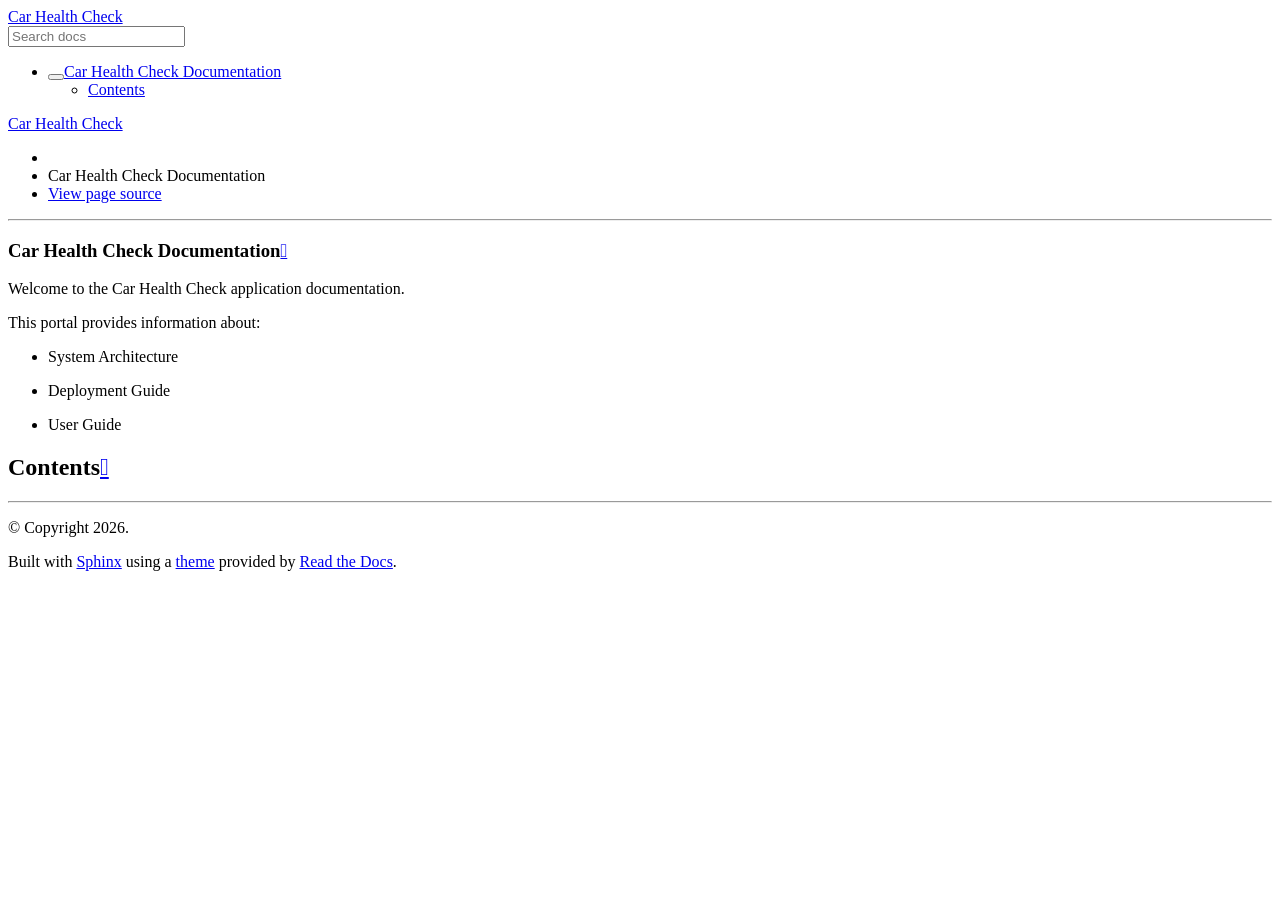
==== docs/_build/index.html @ 9a57e43a "Pending changes exported from your codespace" ====
<!DOCTYPE html>
<html class="writer-html5" lang="en" data-content_root="./">
<head>
  <meta charset="utf-8" /><meta name="viewport" content="width=device-width, initial-scale=1" />

  <meta name="viewport" content="width=device-width, initial-scale=1.0" />
  <title>Car Health Check Documentation &mdash; Car Health Check Documentation</title>
      <link rel="stylesheet" type="text/css" href="_static/pygments.css?v=b86133f3" />
      <link rel="stylesheet" type="text/css" href="_static/css/theme.css?v=9edc463e" />

  
      <script src="_static/jquery.js?v=5d32c60e"></script>
      <script src="_static/_sphinx_javascript_frameworks_compat.js?v=2cd50e6c"></script>
      <script src="_static/documentation_options.js?v=8d563738"></script>
      <script src="_static/doctools.js?v=9bcbadda"></script>
      <script src="_static/sphinx_highlight.js?v=dc90522c"></script>
    <script src="_static/js/theme.js"></script>
    <link rel="index" title="Index" href="genindex.html" />
    <link rel="search" title="Search" href="search.html" /> 
</head>

<body class="wy-body-for-nav"> 
  <div class="wy-grid-for-nav">
    <nav data-toggle="wy-nav-shift" class="wy-nav-side">
      <div class="wy-side-scroll">
        <div class="wy-side-nav-search" >

          
          
          <a href="#" class="icon icon-home">
            Car Health Check
          </a>
<div role="search">
  <form id="rtd-search-form" class="wy-form" action="search.html" method="get">
    <input type="text" name="q" placeholder="Search docs" aria-label="Search docs" />
    <input type="hidden" name="check_keywords" value="yes" />
    <input type="hidden" name="area" value="default" />
  </form>
</div>
        </div><div class="wy-menu wy-menu-vertical" data-spy="affix" role="navigation" aria-label="Navigation menu">
              <!-- Local TOC -->
              <div class="local-toc"><ul>
<li><a class="reference internal" href="#">Car Health Check Documentation</a><ul>
<li><a class="reference internal" href="#contents">Contents</a></li>
</ul>
</li>
</ul>
</div>
        </div>
      </div>
    </nav>

    <section data-toggle="wy-nav-shift" class="wy-nav-content-wrap"><nav class="wy-nav-top" aria-label="Mobile navigation menu" >
          <i data-toggle="wy-nav-top" class="fa fa-bars"></i>
          <a href="#">Car Health Check</a>
      </nav>

      <div class="wy-nav-content">
        <div class="rst-content">
          <div role="navigation" aria-label="Page navigation">
  <ul class="wy-breadcrumbs">
      <li><a href="#" class="icon icon-home" aria-label="Home"></a></li>
      <li class="breadcrumb-item active">Car Health Check Documentation</li>
      <li class="wy-breadcrumbs-aside">
            <a href="_sources/index.md.txt" rel="nofollow"> View page source</a>
      </li>
  </ul>
  <hr/>
</div>
          <div role="main" class="document" itemscope="itemscope" itemtype="http://schema.org/Article">
           <div itemprop="articleBody">
             
  <section id="car-health-check-documentation">
<h1>Car Health Check Documentation<a class="headerlink" href="#car-health-check-documentation" title="Link to this heading"></a></h1>
<p>Welcome to the Car Health Check application documentation.</p>
<p>This portal provides information about:</p>
<ul class="simple">
<li><p>System Architecture</p></li>
<li><p>Deployment Guide</p></li>
<li><p>User Guide</p></li>
</ul>
<section id="contents">
<h2>Contents<a class="headerlink" href="#contents" title="Link to this heading"></a></h2>
<div class="toctree-wrapper compound">
</div>
</section>
</section>


           </div>
          </div>
          <footer>

  <hr/>

  <div role="contentinfo">
    <p>&#169; Copyright 2026.</p>
  </div>

  Built with <a href="https://www.sphinx-doc.org/">Sphinx</a> using a
    <a href="https://github.com/readthedocs/sphinx_rtd_theme">theme</a>
    provided by <a href="https://readthedocs.org">Read the Docs</a>.
   

</footer>
        </div>
      </div>
    </section>
  </div>
  <script>
      jQuery(function () {
          SphinxRtdTheme.Navigation.enable(true);
      });
  </script> 

</body>
</html>
---- docs/_build/_static/pygments.css ----
pre { line-height: 125%; }
td.linenos .normal { color: inherit; background-color: transparent; padding-left: 5px; padding-right: 5px; }
span.linenos { color: inherit; background-color: transparent; padding-left: 5px; padding-right: 5px; }
td.linenos .special { color: #000000; background-color: #ffffc0; padding-left: 5px; padding-right: 5px; }
span.linenos.special { color: #000000; background-color: #ffffc0; padding-left: 5px; padding-right: 5px; }
.highlight .hll { background-color: #ffffcc }
.highlight { background: #f8f8f8; }
.highlight .c { color: #3D7B7B; font-style: italic } /* Comment */
.highlight .err { border: 1px solid #F00 } /* Error */
.highlight .k { color: #008000; font-weight: bold } /* Keyword */
.highlight .o { color: #666 } /* Operator */
.highlight .ch { color: #3D7B7B; font-style: italic } /* Comment.Hashbang */
.highlight .cm { color: #3D7B7B; font-style: italic } /* Comment.Multiline */
.highlight .cp { color: #9C6500 } /* Comment.Preproc */
.highlight .cpf { color: #3D7B7B; font-style: italic } /* Comment.PreprocFile */
.highlight .c1 { color: #3D7B7B; font-style: italic } /* Comment.Single */
.highlight .cs { color: #3D7B7B; font-style: italic } /* Comment.Special */
.highlight .gd { color: #A00000 } /* Generic.Deleted */
.highlight .ge { font-style: italic } /* Generic.Emph */
.highlight .ges { font-weight: bold; font-style: italic } /* Generic.EmphStrong */
.highlight .gr { color: #E40000 } /* Generic.Error */
.highlight .gh { color: #000080; font-weight: bold } /* Generic.Heading */
.highlight .gi { color: #008400 } /* Generic.Inserted */
.highlight .go { color: #717171 } /* Generic.Output */
.highlight .gp { color: #000080; font-weight: bold } /* Generic.Prompt */
.highlight .gs { font-weight: bold } /* Generic.Strong */
.highlight .gu { color: #800080; font-weight: bold } /* Generic.Subheading */
.highlight .gt { color: #04D } /* Generic.Traceback */
.highlight .kc { color: #008000; font-weight: bold } /* Keyword.Constant */
.highlight .kd { color: #008000; font-weight: bold } /* Keyword.Declaration */
.highlight .kn { color: #008000; font-weight: bold } /* Keyword.Namespace */
.highlight .kp { color: #008000 } /* Keyword.Pseudo */
.highlight .kr { color: #008000; font-weight: bold } /* Keyword.Reserved */
.highlight .kt { color: #B00040 } /* Keyword.Type */
.highlight .m { color: #666 } /* Literal.Number */
.highlight .s { color: #BA2121 } /* Literal.String */
.highlight .na { color: #687822 } /* Name.Attribute */
.highlight .nb { color: #008000 } /* Name.Builtin */
.highlight .nc { color: #00F; font-weight: bold } /* Name.Class */
.highlight .no { color: #800 } /* Name.Constant */
.highlight .nd { color: #A2F } /* Name.Decorator */
.highlight .ni { color: #717171; font-weight: bold } /* Name.Entity */
.highlight .ne { color: #CB3F38; font-weight: bold } /* Name.Exception */
.highlight .nf { color: #00F } /* Name.Function */
.highlight .nl { color: #767600 } /* Name.Label */
.highlight .nn { color: #00F; font-weight: bold } /* Name.Namespace */
.highlight .nt { color: #008000; font-weight: bold } /* Name.Tag */
.highlight .nv { color: #19177C } /* Name.Variable */
.highlight .ow { color: #A2F; font-weight: bold } /* Operator.Word */
.highlight .w { color: #BBB } /* Text.Whitespace */
.highlight .mb { color: #666 } /* Literal.Number.Bin */
.highlight .mf { color: #666 } /* Literal.Number.Float */
.highlight .mh { color: #666 } /* Literal.Number.Hex */
.highlight .mi { color: #666 } /* Literal.Number.Integer */
.highlight .mo { color: #666 } /* Literal.Number.Oct */
.highlight .sa { color: #BA2121 } /* Literal.String.Affix */
.highlight .sb { color: #BA2121 } /* Literal.String.Backtick */
.highlight .sc { color: #BA2121 } /* Literal.String.Char */
.highlight .dl { color: #BA2121 } /* Literal.String.Delimiter */
.highlight .sd { color: #BA2121; font-style: italic } /* Literal.String.Doc */
.highlight .s2 { color: #BA2121 } /* Literal.String.Double */
.highlight .se { color: #AA5D1F; font-weight: bold } /* Literal.String.Escape */
.highlight .sh { color: #BA2121 } /* Literal.String.Heredoc */
.highlight .si { color: #A45A77; font-weight: bold } /* Literal.String.Interpol */
.highlight .sx { color: #008000 } /* Literal.String.Other */
.highlight .sr { color: #A45A77 } /* Literal.String.Regex */
.highlight .s1 { color: #BA2121 } /* Literal.String.Single */
.highlight .ss { color: #19177C } /* Literal.String.Symbol */
.highlight .bp { color: #008000 } /* Name.Builtin.Pseudo */
.highlight .fm { color: #00F } /* Name.Function.Magic */
.highlight .vc { color: #19177C } /* Name.Variable.Class */
.highlight .vg { color: #19177C } /* Name.Variable.Global */
.highlight .vi { color: #19177C } /* Name.Variable.Instance */
.highlight .vm { color: #19177C } /* Name.Variable.Magic */
.highlight .il { color: #666 } /* Literal.Number.Integer.Long */
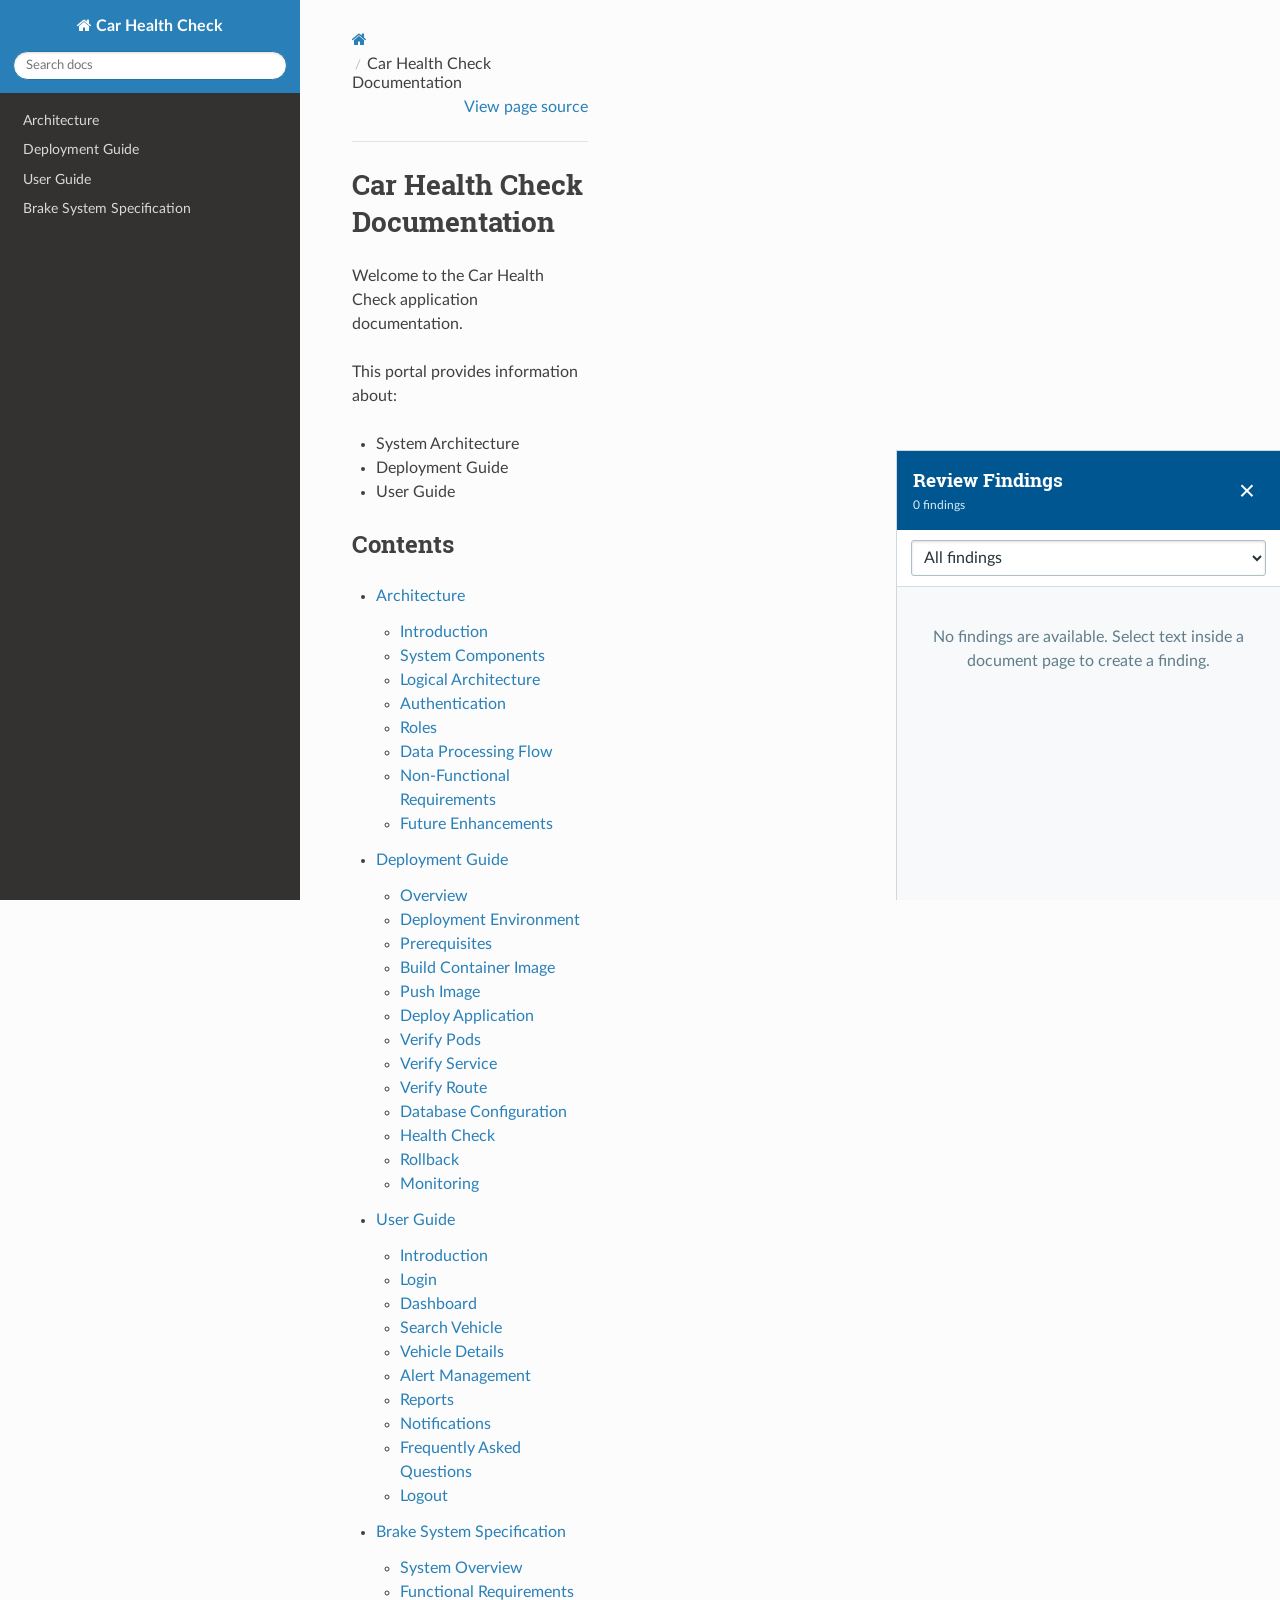
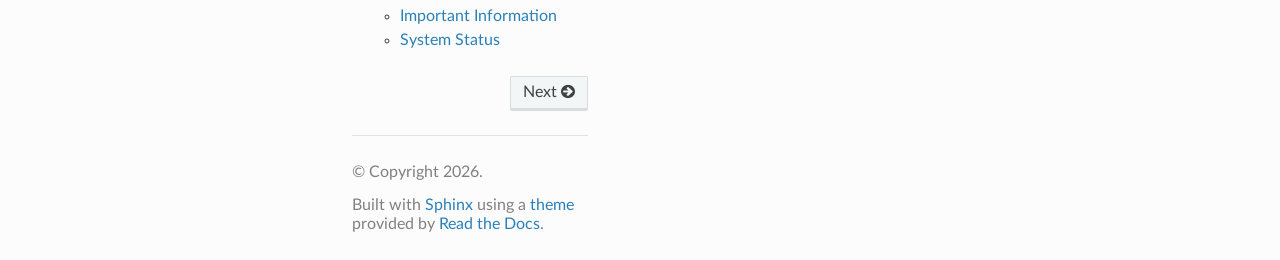
==== commit 68acb82f: "full commit" ====
--- a/docs/_build/index.html
+++ b/docs/_build/index.html
@@ -8,7 +8,8 @@
   <meta name="viewport" content="width=device-width, initial-scale=1.0" />
   <title>Car Health Check Documentation &mdash; Car Health Check Documentation</title>
       <link rel="stylesheet" type="text/css" href="_static/pygments.css?v=b86133f3" />
-      <link rel="stylesheet" type="text/css" href="_static/css/theme.css?v=9edc463e" />
+      <link rel="stylesheet" type="text/css" href="_static/css/theme.css?v=e59714d7" />
+      <link rel="stylesheet" type="text/css" href="_static/reviewtool.css" />
 
   
       <script src="_static/jquery.js?v=5d32c60e"></script>
@@ -16,9 +17,11 @@
       <script src="_static/documentation_options.js?v=8d563738"></script>
       <script src="_static/doctools.js?v=9bcbadda"></script>
       <script src="_static/sphinx_highlight.js?v=dc90522c"></script>
+      <script src="_static/reviewtool.js"></script>
     <script src="_static/js/theme.js"></script>
     <link rel="index" title="Index" href="genindex.html" />
-    <link rel="search" title="Search" href="search.html" /> 
+    <link rel="search" title="Search" href="search.html" />
+    <link rel="next" title="Architecture" href="architecture.html" /> 
 </head>
 
 <body class="wy-body-for-nav"> 
@@ -40,14 +43,13 @@
   </form>
 </div>
         </div><div class="wy-menu wy-menu-vertical" data-spy="affix" role="navigation" aria-label="Navigation menu">
-              <!-- Local TOC -->
-              <div class="local-toc"><ul>
-<li><a class="reference internal" href="#">Car Health Check Documentation</a><ul>
-<li><a class="reference internal" href="#contents">Contents</a></li>
+              <ul>
+<li class="toctree-l1"><a class="reference internal" href="architecture.html">Architecture</a></li>
+<li class="toctree-l1"><a class="reference internal" href="deployment.html">Deployment Guide</a></li>
+<li class="toctree-l1"><a class="reference internal" href="user-guide.html">User Guide</a></li>
+<li class="toctree-l1"><a class="reference internal" href="brake-system.html">Brake System Specification</a></li>
 </ul>
-</li>
-</ul>
-</div>
+
         </div>
       </div>
     </nav>
@@ -64,7 +66,7 @@
       <li><a href="#" class="icon icon-home" aria-label="Home"></a></li>
       <li class="breadcrumb-item active">Car Health Check Documentation</li>
       <li class="wy-breadcrumbs-aside">
-            <a href="_sources/index.md.txt" rel="nofollow"> View page source</a>
+            <a href="_sources/index.rst.txt" rel="nofollow"> View page source</a>
       </li>
   </ul>
   <hr/>
@@ -84,6 +86,55 @@
 <section id="contents">
 <h2>Contents<a class="headerlink" href="#contents" title="Link to this heading"></a></h2>
 <div class="toctree-wrapper compound">
+<ul>
+<li class="toctree-l1"><a class="reference internal" href="architecture.html">Architecture</a><ul>
+<li class="toctree-l2"><a class="reference internal" href="architecture.html#introduction">Introduction</a></li>
+<li class="toctree-l2"><a class="reference internal" href="architecture.html#system-components">System Components</a></li>
+<li class="toctree-l2"><a class="reference internal" href="architecture.html#logical-architecture">Logical Architecture</a></li>
+<li class="toctree-l2"><a class="reference internal" href="architecture.html#authentication">Authentication</a></li>
+<li class="toctree-l2"><a class="reference internal" href="architecture.html#roles">Roles</a></li>
+<li class="toctree-l2"><a class="reference internal" href="architecture.html#data-processing-flow">Data Processing Flow</a></li>
+<li class="toctree-l2"><a class="reference internal" href="architecture.html#non-functional-requirements">Non-Functional Requirements</a></li>
+<li class="toctree-l2"><a class="reference internal" href="architecture.html#future-enhancements">Future Enhancements</a></li>
+</ul>
+</li>
+<li class="toctree-l1"><a class="reference internal" href="deployment.html">Deployment Guide</a><ul>
+<li class="toctree-l2"><a class="reference internal" href="deployment.html#overview">Overview</a></li>
+<li class="toctree-l2"><a class="reference internal" href="deployment.html#deployment-environment">Deployment Environment</a></li>
+<li class="toctree-l2"><a class="reference internal" href="deployment.html#prerequisites">Prerequisites</a></li>
+<li class="toctree-l2"><a class="reference internal" href="deployment.html#build-container-image">Build Container Image</a></li>
+<li class="toctree-l2"><a class="reference internal" href="deployment.html#push-image">Push Image</a></li>
+<li class="toctree-l2"><a class="reference internal" href="deployment.html#deploy-application">Deploy Application</a></li>
+<li class="toctree-l2"><a class="reference internal" href="deployment.html#verify-pods">Verify Pods</a></li>
+<li class="toctree-l2"><a class="reference internal" href="deployment.html#verify-service">Verify Service</a></li>
+<li class="toctree-l2"><a class="reference internal" href="deployment.html#verify-route">Verify Route</a></li>
+<li class="toctree-l2"><a class="reference internal" href="deployment.html#database-configuration">Database Configuration</a></li>
+<li class="toctree-l2"><a class="reference internal" href="deployment.html#health-check">Health Check</a></li>
+<li class="toctree-l2"><a class="reference internal" href="deployment.html#rollback">Rollback</a></li>
+<li class="toctree-l2"><a class="reference internal" href="deployment.html#monitoring">Monitoring</a></li>
+</ul>
+</li>
+<li class="toctree-l1"><a class="reference internal" href="user-guide.html">User Guide</a><ul>
+<li class="toctree-l2"><a class="reference internal" href="user-guide.html#introduction">Introduction</a></li>
+<li class="toctree-l2"><a class="reference internal" href="user-guide.html#login">Login</a></li>
+<li class="toctree-l2"><a class="reference internal" href="user-guide.html#dashboard">Dashboard</a></li>
+<li class="toctree-l2"><a class="reference internal" href="user-guide.html#search-vehicle">Search Vehicle</a></li>
+<li class="toctree-l2"><a class="reference internal" href="user-guide.html#vehicle-details">Vehicle Details</a></li>
+<li class="toctree-l2"><a class="reference internal" href="user-guide.html#alert-management">Alert Management</a></li>
+<li class="toctree-l2"><a class="reference internal" href="user-guide.html#reports">Reports</a></li>
+<li class="toctree-l2"><a class="reference internal" href="user-guide.html#notifications">Notifications</a></li>
+<li class="toctree-l2"><a class="reference internal" href="user-guide.html#frequently-asked-questions">Frequently Asked Questions</a></li>
+<li class="toctree-l2"><a class="reference internal" href="user-guide.html#logout">Logout</a></li>
+</ul>
+</li>
+<li class="toctree-l1"><a class="reference internal" href="brake-system.html">Brake System Specification</a><ul>
+<li class="toctree-l2"><a class="reference internal" href="brake-system.html#system-overview">System Overview</a></li>
+<li class="toctree-l2"><a class="reference internal" href="brake-system.html#functional-requirements">Functional Requirements</a></li>
+<li class="toctree-l2"><a class="reference internal" href="brake-system.html#important-information">Important Information</a></li>
+<li class="toctree-l2"><a class="reference internal" href="brake-system.html#system-status">System Status</a></li>
+</ul>
+</li>
+</ul>
 </div>
 </section>
 </section>
@@ -91,7 +142,9 @@
 
            </div>
           </div>
-          <footer>
+          <footer><div class="rst-footer-buttons" role="navigation" aria-label="Footer">
+        <a href="architecture.html" class="btn btn-neutral float-right" title="Architecture" accesskey="n" rel="next">Next <span class="fa fa-arrow-circle-right" aria-hidden="true"></span></a>
+    </div>
 
   <hr/>
 
--- a/docs/_build/_static/css/theme.css
+++ b/docs/_build/_static/css/theme.css
@@ -0,0 +1,4 @@
+html{box-sizing:border-box}*,:after,:before{box-sizing:inherit}article,aside,details,figcaption,figure,footer,header,hgroup,nav,section{display:block}audio,canvas,video{display:inline-block;*display:inline;*zoom:1}[hidden],audio:not([controls]){display:none}*{-webkit-box-sizing:border-box;-moz-box-sizing:border-box;box-sizing:border-box}html{font-size:100%;-webkit-text-size-adjust:100%;-ms-text-size-adjust:100%}body{margin:0}a:active,a:hover{outline:0}abbr[title]{border-bottom:1px dotted}b,strong{font-weight:700}blockquote{margin:0}dfn{font-style:italic}ins{background:#ff9;text-decoration:none}ins,mark{color:#000}mark{background:#ff0;font-style:italic;font-weight:700}.rst-content code,.rst-content tt,code,kbd,pre,samp{font-family:monospace,serif;_font-family:courier new,monospace;font-size:1em}pre{white-space:pre}q{quotes:none}q:after,q:before{content:"";content:none}small{font-size:85%}sub,sup{font-size:75%;line-height:0;position:relative;vertical-align:baseline}sup{top:-.5em}sub{bottom:-.25em}dl,ol,ul{margin:0;padding:0;list-style:none;list-style-image:none}li{list-style:none}dd{margin:0}img{border:0;-ms-interpolation-mode:bicubic;vertical-align:middle;max-width:100%}svg:not(:root){overflow:hidden}figure,form{margin:0}label{cursor:pointer}button,input,select,textarea{font-size:100%;margin:0;vertical-align:baseline;*vertical-align:middle}button,input{line-height:normal}button,input[type=button],input[type=reset],input[type=submit]{cursor:pointer;-webkit-appearance:button;*overflow:visible}button[disabled],input[disabled]{cursor:default}input[type=search]{-webkit-appearance:textfield;-moz-box-sizing:content-box;-webkit-box-sizing:content-box;box-sizing:content-box}textarea{resize:vertical}table{border-collapse:collapse;border-spacing:0}td{vertical-align:top}.chromeframe{margin:.2em 0;background:#ccc;color:#000;padding:.2em 0}.ir{display:block;border:0;text-indent:-999em;overflow:hidden;background-color:transparent;background-repeat:no-repeat;text-align:left;direction:ltr;*line-height:0}.ir br{display:none}.hidden{display:none!important;visibility:hidden}.visuallyhidden{border:0;clip:rect(0 0 0 0);height:1px;margin:-1px;overflow:hidden;padding:0;position:absolute;width:1px}.visuallyhidden.focusable:active,.visuallyhidden.focusable:focus{clip:auto;height:auto;margin:0;overflow:visible;position:static;width:auto}.invisible{visibility:hidden}.relative{position:relative}big,small{font-size:100%}@media print{body,html,section{background:none!important}*{box-shadow:none!important;text-shadow:none!important;filter:none!important;-ms-filter:none!important}a,a:visited{text-decoration:underline}.ir a:after,a[href^="#"]:after,a[href^="javascript:"]:after{content:""}blockquote,pre{page-break-inside:avoid}thead{display:table-header-group}img,tr{page-break-inside:avoid}img{max-width:100%!important}@page{margin:.5cm}.rst-content .toctree-wrapper>p.caption,h2,h3,p{orphans:3;widows:3}.rst-content .toctree-wrapper>p.caption,h2,h3{page-break-after:avoid}}.btn,.fa:before,.icon:before,.rst-content .admonition,.rst-content .admonition-title:before,.rst-content .admonition-todo,.rst-content .attention,.rst-content .caution,.rst-content .code-block-caption .headerlink:before,.rst-content .danger,.rst-content .eqno .headerlink:before,.rst-content .error,.rst-content .hint,.rst-content .important,.rst-content .note,.rst-content .seealso,.rst-content .tip,.rst-content .warning,.rst-content code.download span:first-child:before,.rst-content dl dt .headerlink:before,.rst-content h1 .headerlink:before,.rst-content h2 .headerlink:before,.rst-content h3 .headerlink:before,.rst-content h4 .headerlink:before,.rst-content h5 .headerlink:before,.rst-content h6 .headerlink:before,.rst-content p.caption .headerlink:before,.rst-content p .headerlink:before,.rst-content table>caption .headerlink:before,.rst-content tt.download span:first-child:before,.wy-alert,.wy-dropdown .caret:before,.wy-inline-validate.wy-inline-validate-danger .wy-input-context:before,.wy-inline-validate.wy-inline-validate-info .wy-input-context:before,.wy-inline-validate.wy-inline-validate-success .wy-input-context:before,.wy-inline-validate.wy-inline-validate-warning .wy-input-context:before,.wy-menu-vertical li.current>a button.toctree-expand:before,.wy-menu-vertical li.on a button.toctree-expand:before,.wy-menu-vertical li button.toctree-expand:before,input[type=color],input[type=date],input[type=datetime-local],input[type=datetime],input[type=email],input[type=month],input[type=number],input[type=password],input[type=search],input[type=tel],input[type=text],input[type=time],input[type=url],input[type=week],select,textarea{-webkit-font-smoothing:antialiased}.clearfix{*zoom:1}.clearfix:after,.clearfix:before{display:table;content:""}.clearfix:after{clear:both}/*!
+ *  Font Awesome 4.7.0 by @davegandy - http://fontawesome.io - @fontawesome
+ *  License - http://fontawesome.io/license (Font: SIL OFL 1.1, CSS: MIT License)
+ */@font-face{font-family:FontAwesome;src:url(fonts/fontawesome-webfont.eot?674f50d287a8c48dc19ba404d20fe713);src:url(fonts/fontawesome-webfont.eot?674f50d287a8c48dc19ba404d20fe713?#iefix&v=4.7.0) format("embedded-opentype"),url(fonts/fontawesome-webfont.woff2?af7ae505a9eed503f8b8e6982036873e) format("woff2"),url(fonts/fontawesome-webfont.woff?fee66e712a8a08eef5805a46892932ad) format("woff"),url(fonts/fontawesome-webfont.ttf?b06871f281fee6b241d60582ae9369b9) format("truetype"),url(fonts/fontawesome-webfont.svg?912ec66d7572ff821749319396470bde#fontawesomeregular) format("svg");font-weight:400;font-style:normal}.fa,.icon,.rst-content .admonition-title,.rst-content .code-block-caption .headerlink,.rst-content .eqno .headerlink,.rst-content code.download span:first-child,.rst-content dl dt .headerlink,.rst-content h1 .headerlink,.rst-content h2 .headerlink,.rst-content h3 .headerlink,.rst-content h4 .headerlink,.rst-content h5 .headerlink,.rst-content h6 .headerlink,.rst-content p.caption .headerlink,.rst-content p .headerlink,.rst-content table>caption .headerlink,.rst-content tt.download span:first-child,.wy-menu-vertical li.current>a button.toctree-expand,.wy-menu-vertical li.on a button.toctree-expand,.wy-menu-vertical li button.toctree-expand{display:inline-block;font:normal normal normal 14px/1 FontAwesome;font-size:inherit;text-rendering:auto;-webkit-font-smoothing:antialiased;-moz-osx-font-smoothing:grayscale}.fa-lg{font-size:1.33333em;line-height:.75em;vertical-align:-15%}.fa-2x{font-size:2em}.fa-3x{font-size:3em}.fa-4x{font-size:4em}.fa-5x{font-size:5em}.fa-fw{width:1.28571em;text-align:center}.fa-ul{padding-left:0;margin-left:2.14286em;list-style-type:none}.fa-ul>li{position:relative}.fa-li{position:absolute;left:-2.14286em;width:2.14286em;top:.14286em;text-align:center}.fa-li.fa-lg{left:-1.85714em}.fa-border{padding:.2em .25em .15em;border:.08em solid #eee;border-radius:.1em}.fa-pull-left{float:left}.fa-pull-right{float:right}.fa-pull-left.icon,.fa.fa-pull-left,.rst-content .code-block-caption .fa-pull-left.headerlink,.rst-content .eqno .fa-pull-left.headerlink,.rst-content .fa-pull-left.admonition-title,.rst-content code.download span.fa-pull-left:first-child,.rst-content dl dt .fa-pull-left.headerlink,.rst-content h1 .fa-pull-left.headerlink,.rst-content h2 .fa-pull-left.headerlink,.rst-content h3 .fa-pull-left.headerlink,.rst-content h4 .fa-pull-left.headerlink,.rst-content h5 .fa-pull-left.headerlink,.rst-content h6 .fa-pull-left.headerlink,.rst-content p .fa-pull-left.headerlink,.rst-content table>caption .fa-pull-left.headerlink,.rst-content tt.download span.fa-pull-left:first-child,.wy-menu-vertical li.current>a button.fa-pull-left.toctree-expand,.wy-menu-vertical li.on a button.fa-pull-left.toctree-expand,.wy-menu-vertical li button.fa-pull-left.toctree-expand{margin-right:.3em}.fa-pull-right.icon,.fa.fa-pull-right,.rst-content .code-block-caption .fa-pull-right.headerlink,.rst-content .eqno .fa-pull-right.headerlink,.rst-content .fa-pull-right.admonition-title,.rst-content code.download span.fa-pull-right:first-child,.rst-content dl dt .fa-pull-right.headerlink,.rst-content h1 .fa-pull-right.headerlink,.rst-content h2 .fa-pull-right.headerlink,.rst-content h3 .fa-pull-right.headerlink,.rst-content h4 .fa-pull-right.headerlink,.rst-content h5 .fa-pull-right.headerlink,.rst-content h6 .fa-pull-right.headerlink,.rst-content p .fa-pull-right.headerlink,.rst-content table>caption .fa-pull-right.headerlink,.rst-content tt.download span.fa-pull-right:first-child,.wy-menu-vertical li.current>a button.fa-pull-right.toctree-expand,.wy-menu-vertical li.on a button.fa-pull-right.toctree-expand,.wy-menu-vertical li button.fa-pull-right.toctree-expand{margin-left:.3em}.pull-right{float:right}.pull-left{float:left}.fa.pull-left,.pull-left.icon,.rst-content .code-block-caption .pull-left.headerlink,.rst-content .eqno .pull-left.headerlink,.rst-content .pull-left.admonition-title,.rst-content code.download span.pull-left:first-child,.rst-content dl dt .pull-left.headerlink,.rst-content h1 .pull-left.headerlink,.rst-content h2 .pull-left.headerlink,.rst-content h3 .pull-left.headerlink,.rst-content h4 .pull-left.headerlink,.rst-content h5 .pull-left.headerlink,.rst-content h6 .pull-left.headerlink,.rst-content p .pull-left.headerlink,.rst-content table>caption .pull-left.headerlink,.rst-content tt.download span.pull-left:first-child,.wy-menu-vertical li.current>a button.pull-left.toctree-expand,.wy-menu-vertical li.on a button.pull-left.toctree-expand,.wy-menu-vertical li button.pull-left.toctree-expand{margin-right:.3em}.fa.pull-right,.pull-right.icon,.rst-content .code-block-caption .pull-right.headerlink,.rst-content .eqno .pull-right.headerlink,.rst-content .pull-right.admonition-title,.rst-content code.download span.pull-right:first-child,.rst-content dl dt .pull-right.headerlink,.rst-content h1 .pull-right.headerlink,.rst-content h2 .pull-right.headerlink,.rst-content h3 .pull-right.headerlink,.rst-content h4 .pull-right.headerlink,.rst-content h5 .pull-right.headerlink,.rst-content h6 .pull-right.headerlink,.rst-content p .pull-right.headerlink,.rst-content table>caption .pull-right.headerlink,.rst-content tt.download span.pull-right:first-child,.wy-menu-vertical li.current>a button.pull-right.toctree-expand,.wy-menu-vertical li.on a button.pull-right.toctree-expand,.wy-menu-vertical li button.pull-right.toctree-expand{margin-left:.3em}.fa-spin{-webkit-animation:fa-spin 2s linear infinite;animation:fa-spin 2s linear infinite}.fa-pulse{-webkit-animation:fa-spin 1s steps(8) infinite;animation:fa-spin 1s steps(8) infinite}@-webkit-keyframes fa-spin{0%{-webkit-transform:rotate(0deg);transform:rotate(0deg)}to{-webkit-transform:rotate(359deg);transform:rotate(359deg)}}@keyframes fa-spin{0%{-webkit-transform:rotate(0deg);transform:rotate(0deg)}to{-webkit-transform:rotate(359deg);transform:rotate(359deg)}}.fa-rotate-90{-ms-filter:"progid:DXImageTransform.Microsoft.BasicImage(rotation=1)";-webkit-transform:rotate(90deg);-ms-transform:rotate(90deg);transform:rotate(90deg)}.fa-rotate-180{-ms-filter:"progid:DXImageTransform.Microsoft.BasicImage(rotation=2)";-webkit-transform:rotate(180deg);-ms-transform:rotate(180deg);transform:rotate(180deg)}.fa-rotate-270{-ms-filter:"progid:DXImageTransform.Microsoft.BasicImage(rotation=3)";-webkit-transform:rotate(270deg);-ms-transform:rotate(270deg);transform:rotate(270deg)}.fa-flip-horizontal{-ms-filter:"progid:DXImageTransform.Microsoft.BasicImage(rotation=0, mirror=1)";-webkit-transform:scaleX(-1);-ms-transform:scaleX(-1);transform:scaleX(-1)}.fa-flip-vertical{-ms-filter:"progid:DXImageTransform.Microsoft.BasicImage(rotation=2, mirror=1)";-webkit-transform:scaleY(-1);-ms-transform:scaleY(-1);transform:scaleY(-1)}:root .fa-flip-horizontal,:root .fa-flip-vertical,:root .fa-rotate-90,:root .fa-rotate-180,:root .fa-rotate-270{filter:none}.fa-stack{position:relative;display:inline-block;width:2em;height:2em;line-height:2em;vertical-align:middle}.fa-stack-1x,.fa-stack-2x{position:absolute;left:0;width:100%;text-align:center}.fa-stack-1x{line-height:inherit}.fa-stack-2x{font-size:2em}.fa-inverse{color:#fff}.fa-glass:before{content:""}.fa-music:before{content:""}.fa-search:before,.icon-search:before{content:""}.fa-envelope-o:before{content:""}.fa-heart:before{content:""}.fa-star:before{content:""}.fa-star-o:before{content:""}.fa-user:before{content:""}.fa-film:before{content:""}.fa-th-large:before{content:""}.fa-th:before{content:""}.fa-th-list:before{content:""}.fa-check:before{content:""}.fa-close:before,.fa-remove:before,.fa-times:before{content:""}.fa-search-plus:before{content:""}.fa-search-minus:before{content:""}.fa-power-off:before{content:""}.fa-signal:before{content:""}.fa-cog:before,.fa-gear:before{content:""}.fa-trash-o:before{content:""}.fa-home:before,.icon-home:before{content:""}.fa-file-o:before{content:""}.fa-clock-o:before{content:""}.fa-road:before{content:""}.fa-download:before,.rst-content code.download span:first-child:before,.rst-content tt.download span:first-child:before{content:""}.fa-arrow-circle-o-down:before{content:""}.fa-arrow-circle-o-up:before{content:""}.fa-inbox:before{content:""}.fa-play-circle-o:before{content:""}.fa-repeat:before,.fa-rotate-right:before{content:""}.fa-refresh:before{content:""}.fa-list-alt:before{content:""}.fa-lock:before{content:""}.fa-flag:before{content:""}.fa-headphones:before{content:""}.fa-volume-off:before{content:""}.fa-volume-down:before{content:""}.fa-volume-up:before{content:""}.fa-qrcode:before{content:""}.fa-barcode:before{content:""}.fa-tag:before{content:""}.fa-tags:before{content:""}.fa-book:before,.icon-book:before{content:""}.fa-bookmark:before{content:""}.fa-print:before{content:""}.fa-camera:before{content:""}.fa-font:before{content:""}.fa-bold:before{content:""}.fa-italic:before{content:""}.fa-text-height:before{content:""}.fa-text-width:before{content:""}.fa-align-left:before{content:""}.fa-align-center:before{content:""}.fa-align-right:before{content:""}.fa-align-justify:before{content:""}.fa-list:before{content:""}.fa-dedent:before,.fa-outdent:before{content:""}.fa-indent:before{content:""}.fa-video-camera:before{content:""}.fa-image:before,.fa-photo:before,.fa-picture-o:before{content:""}.fa-pencil:before{content:""}.fa-map-marker:before{content:""}.fa-adjust:before{content:""}.fa-tint:before{content:""}.fa-edit:before,.fa-pencil-square-o:before{content:""}.fa-share-square-o:before{content:""}.fa-check-square-o:before{content:""}.fa-arrows:before{content:""}.fa-step-backward:before{content:""}.fa-fast-backward:before{content:""}.fa-backward:before{content:""}.fa-play:before{content:""}.fa-pause:before{content:""}.fa-stop:before{content:""}.fa-forward:before{content:""}.fa-fast-forward:before{content:""}.fa-step-forward:before{content:""}.fa-eject:before{content:""}.fa-chevron-left:before{content:""}.fa-chevron-right:before{content:""}.fa-plus-circle:before{content:""}.fa-minus-circle:before{content:""}.fa-times-circle:before,.wy-inline-validate.wy-inline-validate-danger .wy-input-context:before{content:""}.fa-check-circle:before,.wy-inline-validate.wy-inline-validate-success .wy-input-context:before{content:""}.fa-question-circle:before{content:""}.fa-info-circle:before{content:""}.fa-crosshairs:before{content:""}.fa-times-circle-o:before{content:""}.fa-check-circle-o:before{content:""}.fa-ban:before{content:""}.fa-arrow-left:before{content:""}.fa-arrow-right:before{content:""}.fa-arrow-up:before{content:""}.fa-arrow-down:before{content:""}.fa-mail-forward:before,.fa-share:before{content:""}.fa-expand:before{content:""}.fa-compress:before{content:""}.fa-plus:before{content:""}.fa-minus:before{content:""}.fa-asterisk:before{content:""}.fa-exclamation-circle:before,.rst-content .admonition-title:before,.wy-inline-validate.wy-inline-validate-info .wy-input-context:before,.wy-inline-validate.wy-inline-validate-warning .wy-input-context:before{content:""}.fa-gift:before{content:""}.fa-leaf:before{content:""}.fa-fire:before,.icon-fire:before{content:""}.fa-eye:before{content:""}.fa-eye-slash:before{content:""}.fa-exclamation-triangle:before,.fa-warning:before{content:""}.fa-plane:before{content:""}.fa-calendar:before{content:""}.fa-random:before{content:""}.fa-comment:before{content:""}.fa-magnet:before{content:""}.fa-chevron-up:before{content:""}.fa-chevron-down:before{content:""}.fa-retweet:before{content:""}.fa-shopping-cart:before{content:""}.fa-folder:before{content:""}.fa-folder-open:before{content:""}.fa-arrows-v:before{content:""}.fa-arrows-h:before{content:""}.fa-bar-chart-o:before,.fa-bar-chart:before{content:""}.fa-twitter-square:before{content:""}.fa-facebook-square:before{content:""}.fa-camera-retro:before{content:""}.fa-key:before{content:""}.fa-cogs:before,.fa-gears:before{content:""}.fa-comments:before{content:""}.fa-thumbs-o-up:before{content:""}.fa-thumbs-o-down:before{content:""}.fa-star-half:before{content:""}.fa-heart-o:before{content:""}.fa-sign-out:before{content:""}.fa-linkedin-square:before{content:""}.fa-thumb-tack:before{content:""}.fa-external-link:before{content:""}.fa-sign-in:before{content:""}.fa-trophy:before{content:""}.fa-github-square:before{content:""}.fa-upload:before{content:""}.fa-lemon-o:before{content:""}.fa-phone:before{content:""}.fa-square-o:before{content:""}.fa-bookmark-o:before{content:""}.fa-phone-square:before{content:""}.fa-twitter:before{content:""}.fa-facebook-f:before,.fa-facebook:before{content:""}.fa-github:before,.icon-github:before{content:""}.fa-unlock:before{content:""}.fa-credit-card:before{content:""}.fa-feed:before,.fa-rss:before{content:""}.fa-hdd-o:before{content:""}.fa-bullhorn:before{content:""}.fa-bell:before{content:""}.fa-certificate:before{content:""}.fa-hand-o-right:before{content:""}.fa-hand-o-left:before{content:""}.fa-hand-o-up:before{content:""}.fa-hand-o-down:before{content:""}.fa-arrow-circle-left:before,.icon-circle-arrow-left:before{content:""}.fa-arrow-circle-right:before,.icon-circle-arrow-right:before{content:""}.fa-arrow-circle-up:before{content:""}.fa-arrow-circle-down:before{content:""}.fa-globe:before{content:""}.fa-wrench:before{content:""}.fa-tasks:before{content:""}.fa-filter:before{content:""}.fa-briefcase:before{content:""}.fa-arrows-alt:before{content:""}.fa-group:before,.fa-users:before{content:""}.fa-chain:before,.fa-link:before,.icon-link:before{content:""}.fa-cloud:before{content:""}.fa-flask:before{content:""}.fa-cut:before,.fa-scissors:before{content:""}.fa-copy:before,.fa-files-o:before{content:""}.fa-paperclip:before{content:""}.fa-floppy-o:before,.fa-save:before{content:""}.fa-square:before{content:""}.fa-bars:before,.fa-navicon:before,.fa-reorder:before{content:""}.fa-list-ul:before{content:""}.fa-list-ol:before{content:""}.fa-strikethrough:before{content:""}.fa-underline:before{content:""}.fa-table:before{content:""}.fa-magic:before{content:""}.fa-truck:before{content:""}.fa-pinterest:before{content:""}.fa-pinterest-square:before{content:""}.fa-google-plus-square:before{content:""}.fa-google-plus:before{content:""}.fa-money:before{content:""}.fa-caret-down:before,.icon-caret-down:before,.wy-dropdown .caret:before{content:""}.fa-caret-up:before{content:""}.fa-caret-left:before{content:""}.fa-caret-right:before{content:""}.fa-columns:before{content:""}.fa-sort:before,.fa-unsorted:before{content:""}.fa-sort-desc:before,.fa-sort-down:before{content:""}.fa-sort-asc:before,.fa-sort-up:before{content:""}.fa-envelope:before{content:""}.fa-linkedin:before{content:""}.fa-rotate-left:before,.fa-undo:before{content:""}.fa-gavel:before,.fa-legal:before{content:""}.fa-dashboard:before,.fa-tachometer:before{content:""}.fa-comment-o:before{content:""}.fa-comments-o:before{content:""}.fa-bolt:before,.fa-flash:before{content:""}.fa-sitemap:before{content:""}.fa-umbrella:before{content:""}.fa-clipboard:before,.fa-paste:before{content:""}.fa-lightbulb-o:before{content:""}.fa-exchange:before{content:""}.fa-cloud-download:before{content:""}.fa-cloud-upload:before{content:""}.fa-user-md:before{content:""}.fa-stethoscope:before{content:""}.fa-suitcase:before{content:""}.fa-bell-o:before{content:""}.fa-coffee:before{content:""}.fa-cutlery:before{content:""}.fa-file-text-o:before{content:""}.fa-building-o:before{content:""}.fa-hospital-o:before{content:""}.fa-ambulance:before{content:""}.fa-medkit:before{content:""}.fa-fighter-jet:before{content:""}.fa-beer:before{content:""}.fa-h-square:before{content:""}.fa-plus-square:before{content:""}.fa-angle-double-left:before{content:""}.fa-angle-double-right:before{content:""}.fa-angle-double-up:before{content:""}.fa-angle-double-down:before{content:""}.fa-angle-left:before{content:""}.fa-angle-right:before{content:""}.fa-angle-up:before{content:""}.fa-angle-down:before{content:""}.fa-desktop:before{content:""}.fa-laptop:before{content:""}.fa-tablet:before{content:""}.fa-mobile-phone:before,.fa-mobile:before{content:""}.fa-circle-o:before{content:""}.fa-quote-left:before{content:""}.fa-quote-right:before{content:""}.fa-spinner:before{content:""}.fa-circle:before{content:""}.fa-mail-reply:before,.fa-reply:before{content:""}.fa-github-alt:before{content:""}.fa-folder-o:before{content:""}.fa-folder-open-o:before{content:""}.fa-smile-o:before{content:""}.fa-frown-o:before{content:""}.fa-meh-o:before{content:""}.fa-gamepad:before{content:""}.fa-keyboard-o:before{content:""}.fa-flag-o:before{content:""}.fa-flag-checkered:before{content:""}.fa-terminal:before{content:""}.fa-code:before{content:""}.fa-mail-reply-all:before,.fa-reply-all:before{content:""}.fa-star-half-empty:before,.fa-star-half-full:before,.fa-star-half-o:before{content:""}.fa-location-arrow:before{content:""}.fa-crop:before{content:""}.fa-code-fork:before{content:""}.fa-chain-broken:before,.fa-unlink:before{content:""}.fa-question:before{content:""}.fa-info:before{content:""}.fa-exclamation:before{content:""}.fa-superscript:before{content:""}.fa-subscript:before{content:""}.fa-eraser:before{content:""}.fa-puzzle-piece:before{content:""}.fa-microphone:before{content:""}.fa-microphone-slash:before{content:""}.fa-shield:before{content:""}.fa-calendar-o:before{content:""}.fa-fire-extinguisher:before{content:""}.fa-rocket:before{content:""}.fa-maxcdn:before{content:""}.fa-chevron-circle-left:before{content:""}.fa-chevron-circle-right:before{content:""}.fa-chevron-circle-up:before{content:""}.fa-chevron-circle-down:before{content:""}.fa-html5:before{content:""}.fa-css3:before{content:""}.fa-anchor:before{content:""}.fa-unlock-alt:before{content:""}.fa-bullseye:before{content:""}.fa-ellipsis-h:before{content:""}.fa-ellipsis-v:before{content:""}.fa-rss-square:before{content:""}.fa-play-circle:before{content:""}.fa-ticket:before{content:""}.fa-minus-square:before{content:""}.fa-minus-square-o:before,.wy-menu-vertical li.current>a button.toctree-expand:before,.wy-menu-vertical li.on a button.toctree-expand:before{content:""}.fa-level-up:before{content:""}.fa-level-down:before{content:""}.fa-check-square:before{content:""}.fa-pencil-square:before{content:""}.fa-external-link-square:before{content:""}.fa-share-square:before{content:""}.fa-compass:before{content:""}.fa-caret-square-o-down:before,.fa-toggle-down:before{content:""}.fa-caret-square-o-up:before,.fa-toggle-up:before{content:""}.fa-caret-square-o-right:before,.fa-toggle-right:before{content:""}.fa-eur:before,.fa-euro:before{content:""}.fa-gbp:before{content:""}.fa-dollar:before,.fa-usd:before{content:""}.fa-inr:before,.fa-rupee:before{content:""}.fa-cny:before,.fa-jpy:before,.fa-rmb:before,.fa-yen:before{content:""}.fa-rouble:before,.fa-rub:before,.fa-ruble:before{content:""}.fa-krw:before,.fa-won:before{content:""}.fa-bitcoin:before,.fa-btc:before{content:""}.fa-file:before{content:""}.fa-file-text:before{content:""}.fa-sort-alpha-asc:before{content:""}.fa-sort-alpha-desc:before{content:""}.fa-sort-amount-asc:before{content:""}.fa-sort-amount-desc:before{content:""}.fa-sort-numeric-asc:before{content:""}.fa-sort-numeric-desc:before{content:""}.fa-thumbs-up:before{content:""}.fa-thumbs-down:before{content:""}.fa-youtube-square:before{content:""}.fa-youtube:before{content:""}.fa-xing:before{content:""}.fa-xing-square:before{content:""}.fa-youtube-play:before{content:""}.fa-dropbox:before{content:""}.fa-stack-overflow:before{content:""}.fa-instagram:before{content:""}.fa-flickr:before{content:""}.fa-adn:before{content:""}.fa-bitbucket:before,.icon-bitbucket:before{content:""}.fa-bitbucket-square:before{content:""}.fa-tumblr:before{content:""}.fa-tumblr-square:before{content:""}.fa-long-arrow-down:before{content:""}.fa-long-arrow-up:before{content:""}.fa-long-arrow-left:before{content:""}.fa-long-arrow-right:before{content:""}.fa-apple:before{content:""}.fa-windows:before{content:""}.fa-android:before{content:""}.fa-linux:before{content:""}.fa-dribbble:before{content:""}.fa-skype:before{content:""}.fa-foursquare:before{content:""}.fa-trello:before{content:""}.fa-female:before{content:""}.fa-male:before{content:""}.fa-gittip:before,.fa-gratipay:before{content:""}.fa-sun-o:before{content:""}.fa-moon-o:before{content:""}.fa-archive:before{content:""}.fa-bug:before{content:""}.fa-vk:before{content:""}.fa-weibo:before{content:""}.fa-renren:before{content:""}.fa-pagelines:before{content:""}.fa-stack-exchange:before{content:""}.fa-arrow-circle-o-right:before{content:""}.fa-arrow-circle-o-left:before{content:""}.fa-caret-square-o-left:before,.fa-toggle-left:before{content:""}.fa-dot-circle-o:before{content:""}.fa-wheelchair:before{content:""}.fa-vimeo-square:before{content:""}.fa-try:before,.fa-turkish-lira:before{content:""}.fa-plus-square-o:before,.wy-menu-vertical li button.toctree-expand:before{content:""}.fa-space-shuttle:before{content:""}.fa-slack:before{content:""}.fa-envelope-square:before{content:""}.fa-wordpress:before{content:""}.fa-openid:before{content:""}.fa-bank:before,.fa-institution:before,.fa-university:before{content:""}.fa-graduation-cap:before,.fa-mortar-board:before{content:""}.fa-yahoo:before{content:""}.fa-google:before{content:""}.fa-reddit:before{content:""}.fa-reddit-square:before{content:""}.fa-stumbleupon-circle:before{content:""}.fa-stumbleupon:before{content:""}.fa-delicious:before{content:""}.fa-digg:before{content:""}.fa-pied-piper-pp:before{content:""}.fa-pied-piper-alt:before{content:""}.fa-drupal:before{content:""}.fa-joomla:before{content:""}.fa-language:before{content:""}.fa-fax:before{content:""}.fa-building:before{content:""}.fa-child:before{content:""}.fa-paw:before{content:""}.fa-spoon:before{content:""}.fa-cube:before{content:""}.fa-cubes:before{content:""}.fa-behance:before{content:""}.fa-behance-square:before{content:""}.fa-steam:before{content:""}.fa-steam-square:before{content:""}.fa-recycle:before{content:""}.fa-automobile:before,.fa-car:before{content:""}.fa-cab:before,.fa-taxi:before{content:""}.fa-tree:before{content:""}.fa-spotify:before{content:""}.fa-deviantart:before{content:""}.fa-soundcloud:before{content:""}.fa-database:before{content:""}.fa-file-pdf-o:before{content:""}.fa-file-word-o:before{content:""}.fa-file-excel-o:before{content:""}.fa-file-powerpoint-o:before{content:""}.fa-file-image-o:before,.fa-file-photo-o:before,.fa-file-picture-o:before{content:""}.fa-file-archive-o:before,.fa-file-zip-o:before{content:""}.fa-file-audio-o:before,.fa-file-sound-o:before{content:""}.fa-file-movie-o:before,.fa-file-video-o:before{content:""}.fa-file-code-o:before{content:""}.fa-vine:before{content:""}.fa-codepen:before{content:""}.fa-jsfiddle:before{content:""}.fa-life-bouy:before,.fa-life-buoy:before,.fa-life-ring:before,.fa-life-saver:before,.fa-support:before{content:""}.fa-circle-o-notch:before{content:""}.fa-ra:before,.fa-rebel:before,.fa-resistance:before{content:""}.fa-empire:before,.fa-ge:before{content:""}.fa-git-square:before{content:""}.fa-git:before{content:""}.fa-hacker-news:before,.fa-y-combinator-square:before,.fa-yc-square:before{content:""}.fa-tencent-weibo:before{content:""}.fa-qq:before{content:""}.fa-wechat:before,.fa-weixin:before{content:""}.fa-paper-plane:before,.fa-send:before{content:""}.fa-paper-plane-o:before,.fa-send-o:before{content:""}.fa-history:before{content:""}.fa-circle-thin:before{content:""}.fa-header:before{content:""}.fa-paragraph:before{content:""}.fa-sliders:before{content:""}.fa-share-alt:before{content:""}.fa-share-alt-square:before{content:""}.fa-bomb:before{content:""}.fa-futbol-o:before,.fa-soccer-ball-o:before{content:""}.fa-tty:before{content:""}.fa-binoculars:before{content:""}.fa-plug:before{content:""}.fa-slideshare:before{content:""}.fa-twitch:before{content:""}.fa-yelp:before{content:""}.fa-newspaper-o:before{content:""}.fa-wifi:before{content:""}.fa-calculator:before{content:""}.fa-paypal:before{content:""}.fa-google-wallet:before{content:""}.fa-cc-visa:before{content:""}.fa-cc-mastercard:before{content:""}.fa-cc-discover:before{content:""}.fa-cc-amex:before{content:""}.fa-cc-paypal:before{content:""}.fa-cc-stripe:before{content:""}.fa-bell-slash:before{content:""}.fa-bell-slash-o:before{content:""}.fa-trash:before{content:""}.fa-copyright:before{content:""}.fa-at:before{content:""}.fa-eyedropper:before{content:""}.fa-paint-brush:before{content:""}.fa-birthday-cake:before{content:""}.fa-area-chart:before{content:""}.fa-pie-chart:before{content:""}.fa-line-chart:before{content:""}.fa-lastfm:before{content:""}.fa-lastfm-square:before{content:""}.fa-toggle-off:before{content:""}.fa-toggle-on:before{content:""}.fa-bicycle:before{content:""}.fa-bus:before{content:""}.fa-ioxhost:before{content:""}.fa-angellist:before{content:""}.fa-cc:before{content:""}.fa-ils:before,.fa-shekel:before,.fa-sheqel:before{content:""}.fa-meanpath:before{content:""}.fa-buysellads:before{content:""}.fa-connectdevelop:before{content:""}.fa-dashcube:before{content:""}.fa-forumbee:before{content:""}.fa-leanpub:before{content:""}.fa-sellsy:before{content:""}.fa-shirtsinbulk:before{content:""}.fa-simplybuilt:before{content:""}.fa-skyatlas:before{content:""}.fa-cart-plus:before{content:""}.fa-cart-arrow-down:before{content:""}.fa-diamond:before{content:""}.fa-ship:before{content:""}.fa-user-secret:before{content:""}.fa-motorcycle:before{content:""}.fa-street-view:before{content:""}.fa-heartbeat:before{content:""}.fa-venus:before{content:""}.fa-mars:before{content:""}.fa-mercury:before{content:""}.fa-intersex:before,.fa-transgender:before{content:""}.fa-transgender-alt:before{content:""}.fa-venus-double:before{content:""}.fa-mars-double:before{content:""}.fa-venus-mars:before{content:""}.fa-mars-stroke:before{content:""}.fa-mars-stroke-v:before{content:""}.fa-mars-stroke-h:before{content:""}.fa-neuter:before{content:""}.fa-genderless:before{content:""}.fa-facebook-official:before{content:""}.fa-pinterest-p:before{content:""}.fa-whatsapp:before{content:""}.fa-server:before{content:""}.fa-user-plus:before{content:""}.fa-user-times:before{content:""}.fa-bed:before,.fa-hotel:before{content:""}.fa-viacoin:before{content:""}.fa-train:before{content:""}.fa-subway:before{content:""}.fa-medium:before{content:""}.fa-y-combinator:before,.fa-yc:before{content:""}.fa-optin-monster:before{content:""}.fa-opencart:before{content:""}.fa-expeditedssl:before{content:""}.fa-battery-4:before,.fa-battery-full:before,.fa-battery:before{content:""}.fa-battery-3:before,.fa-battery-three-quarters:before{content:""}.fa-battery-2:before,.fa-battery-half:before{content:""}.fa-battery-1:before,.fa-battery-quarter:before{content:""}.fa-battery-0:before,.fa-battery-empty:before{content:""}.fa-mouse-pointer:before{content:""}.fa-i-cursor:before{content:""}.fa-object-group:before{content:""}.fa-object-ungroup:before{content:""}.fa-sticky-note:before{content:""}.fa-sticky-note-o:before{content:""}.fa-cc-jcb:before{content:""}.fa-cc-diners-club:before{content:""}.fa-clone:before{content:""}.fa-balance-scale:before{content:""}.fa-hourglass-o:before{content:""}.fa-hourglass-1:before,.fa-hourglass-start:before{content:""}.fa-hourglass-2:before,.fa-hourglass-half:before{content:""}.fa-hourglass-3:before,.fa-hourglass-end:before{content:""}.fa-hourglass:before{content:""}.fa-hand-grab-o:before,.fa-hand-rock-o:before{content:""}.fa-hand-paper-o:before,.fa-hand-stop-o:before{content:""}.fa-hand-scissors-o:before{content:""}.fa-hand-lizard-o:before{content:""}.fa-hand-spock-o:before{content:""}.fa-hand-pointer-o:before{content:""}.fa-hand-peace-o:before{content:""}.fa-trademark:before{content:""}.fa-registered:before{content:""}.fa-creative-commons:before{content:""}.fa-gg:before{content:""}.fa-gg-circle:before{content:""}.fa-tripadvisor:before{content:""}.fa-odnoklassniki:before{content:""}.fa-odnoklassniki-square:before{content:""}.fa-get-pocket:before{content:""}.fa-wikipedia-w:before{content:""}.fa-safari:before{content:""}.fa-chrome:before{content:""}.fa-firefox:before{content:""}.fa-opera:before{content:""}.fa-internet-explorer:before{content:""}.fa-television:before,.fa-tv:before{content:""}.fa-contao:before{content:""}.fa-500px:before{content:""}.fa-amazon:before{content:""}.fa-calendar-plus-o:before{content:""}.fa-calendar-minus-o:before{content:""}.fa-calendar-times-o:before{content:""}.fa-calendar-check-o:before{content:""}.fa-industry:before{content:""}.fa-map-pin:before{content:""}.fa-map-signs:before{content:""}.fa-map-o:before{content:""}.fa-map:before{content:""}.fa-commenting:before{content:""}.fa-commenting-o:before{content:""}.fa-houzz:before{content:""}.fa-vimeo:before{content:""}.fa-black-tie:before{content:""}.fa-fonticons:before{content:""}.fa-reddit-alien:before{content:""}.fa-edge:before{content:""}.fa-credit-card-alt:before{content:""}.fa-codiepie:before{content:""}.fa-modx:before{content:""}.fa-fort-awesome:before{content:""}.fa-usb:before{content:""}.fa-product-hunt:before{content:""}.fa-mixcloud:before{content:""}.fa-scribd:before{content:""}.fa-pause-circle:before{content:""}.fa-pause-circle-o:before{content:""}.fa-stop-circle:before{content:""}.fa-stop-circle-o:before{content:""}.fa-shopping-bag:before{content:""}.fa-shopping-basket:before{content:""}.fa-hashtag:before{content:""}.fa-bluetooth:before{content:""}.fa-bluetooth-b:before{content:""}.fa-percent:before{content:""}.fa-gitlab:before,.icon-gitlab:before{content:""}.fa-wpbeginner:before{content:""}.fa-wpforms:before{content:""}.fa-envira:before{content:""}.fa-universal-access:before{content:""}.fa-wheelchair-alt:before{content:""}.fa-question-circle-o:before{content:""}.fa-blind:before{content:""}.fa-audio-description:before{content:""}.fa-volume-control-phone:before{content:""}.fa-braille:before{content:""}.fa-assistive-listening-systems:before{content:""}.fa-american-sign-language-interpreting:before,.fa-asl-interpreting:before{content:""}.fa-deaf:before,.fa-deafness:before,.fa-hard-of-hearing:before{content:""}.fa-glide:before{content:""}.fa-glide-g:before{content:""}.fa-sign-language:before,.fa-signing:before{content:""}.fa-low-vision:before{content:""}.fa-viadeo:before{content:""}.fa-viadeo-square:before{content:""}.fa-snapchat:before{content:""}.fa-snapchat-ghost:before{content:""}.fa-snapchat-square:before{content:""}.fa-pied-piper:before{content:""}.fa-first-order:before{content:""}.fa-yoast:before{content:""}.fa-themeisle:before{content:""}.fa-google-plus-circle:before,.fa-google-plus-official:before{content:""}.fa-fa:before,.fa-font-awesome:before{content:""}.fa-handshake-o:before{content:""}.fa-envelope-open:before{content:""}.fa-envelope-open-o:before{content:""}.fa-linode:before{content:""}.fa-address-book:before{content:""}.fa-address-book-o:before{content:""}.fa-address-card:before,.fa-vcard:before{content:""}.fa-address-card-o:before,.fa-vcard-o:before{content:""}.fa-user-circle:before{content:""}.fa-user-circle-o:before{content:""}.fa-user-o:before{content:""}.fa-id-badge:before{content:""}.fa-drivers-license:before,.fa-id-card:before{content:""}.fa-drivers-license-o:before,.fa-id-card-o:before{content:""}.fa-quora:before{content:""}.fa-free-code-camp:before{content:""}.fa-telegram:before{content:""}.fa-thermometer-4:before,.fa-thermometer-full:before,.fa-thermometer:before{content:""}.fa-thermometer-3:before,.fa-thermometer-three-quarters:before{content:""}.fa-thermometer-2:before,.fa-thermometer-half:before{content:""}.fa-thermometer-1:before,.fa-thermometer-quarter:before{content:""}.fa-thermometer-0:before,.fa-thermometer-empty:before{content:""}.fa-shower:before{content:""}.fa-bath:before,.fa-bathtub:before,.fa-s15:before{content:""}.fa-podcast:before{content:""}.fa-window-maximize:before{content:""}.fa-window-minimize:before{content:""}.fa-window-restore:before{content:""}.fa-times-rectangle:before,.fa-window-close:before{content:""}.fa-times-rectangle-o:before,.fa-window-close-o:before{content:""}.fa-bandcamp:before{content:""}.fa-grav:before{content:""}.fa-etsy:before{content:""}.fa-imdb:before{content:""}.fa-ravelry:before{content:""}.fa-eercast:before{content:""}.fa-microchip:before{content:""}.fa-snowflake-o:before{content:""}.fa-superpowers:before{content:""}.fa-wpexplorer:before{content:""}.fa-meetup:before{content:""}.sr-only{position:absolute;width:1px;height:1px;padding:0;margin:-1px;overflow:hidden;clip:rect(0,0,0,0);border:0}.sr-only-focusable:active,.sr-only-focusable:focus{position:static;width:auto;height:auto;margin:0;overflow:visible;clip:auto}.fa,.icon,.rst-content .admonition-title,.rst-content .code-block-caption .headerlink,.rst-content .eqno .headerlink,.rst-content code.download span:first-child,.rst-content dl dt .headerlink,.rst-content h1 .headerlink,.rst-content h2 .headerlink,.rst-content h3 .headerlink,.rst-content h4 .headerlink,.rst-content h5 .headerlink,.rst-content h6 .headerlink,.rst-content p.caption .headerlink,.rst-content p .headerlink,.rst-content table>caption .headerlink,.rst-content tt.download span:first-child,.wy-dropdown .caret,.wy-inline-validate.wy-inline-validate-danger .wy-input-context,.wy-inline-validate.wy-inline-validate-info .wy-input-context,.wy-inline-validate.wy-inline-validate-success .wy-input-context,.wy-inline-validate.wy-inline-validate-warning .wy-input-context,.wy-menu-vertical li.current>a button.toctree-expand,.wy-menu-vertical li.on a button.toctree-expand,.wy-menu-vertical li button.toctree-expand{font-family:inherit}.fa:before,.icon:before,.rst-content .admonition-title:before,.rst-content .code-block-caption .headerlink:before,.rst-content .eqno .headerlink:before,.rst-content code.download span:first-child:before,.rst-content dl dt .headerlink:before,.rst-content h1 .headerlink:before,.rst-content h2 .headerlink:before,.rst-content h3 .headerlink:before,.rst-content h4 .headerlink:before,.rst-content h5 .headerlink:before,.rst-content h6 .headerlink:before,.rst-content p.caption .headerlink:before,.rst-content p .headerlink:before,.rst-content table>caption .headerlink:before,.rst-content tt.download span:first-child:before,.wy-dropdown .caret:before,.wy-inline-validate.wy-inline-validate-danger .wy-input-context:before,.wy-inline-validate.wy-inline-validate-info .wy-input-context:before,.wy-inline-validate.wy-inline-validate-success .wy-input-context:before,.wy-inline-validate.wy-inline-validate-warning .wy-input-context:before,.wy-menu-vertical li.current>a button.toctree-expand:before,.wy-menu-vertical li.on a button.toctree-expand:before,.wy-menu-vertical li button.toctree-expand:before{font-family:FontAwesome;display:inline-block;font-style:normal;font-weight:400;line-height:1;text-decoration:inherit}.rst-content .code-block-caption a .headerlink,.rst-content .eqno a .headerlink,.rst-content a .admonition-title,.rst-content code.download a span:first-child,.rst-content dl dt a .headerlink,.rst-content h1 a .headerlink,.rst-content h2 a .headerlink,.rst-content h3 a .headerlink,.rst-content h4 a .headerlink,.rst-content h5 a .headerlink,.rst-content h6 a .headerlink,.rst-content p.caption a .headerlink,.rst-content p a .headerlink,.rst-content table>caption a .headerlink,.rst-content tt.download a span:first-child,.wy-menu-vertical li.current>a button.toctree-expand,.wy-menu-vertical li.on a button.toctree-expand,.wy-menu-vertical li a button.toctree-expand,a .fa,a .icon,a .rst-content .admonition-title,a .rst-content .code-block-caption .headerlink,a .rst-content .eqno .headerlink,a .rst-content code.download span:first-child,a .rst-content dl dt .headerlink,a .rst-content h1 .headerlink,a .rst-content h2 .headerlink,a .rst-content h3 .headerlink,a .rst-content h4 .headerlink,a .rst-content h5 .headerlink,a .rst-content h6 .headerlink,a .rst-content p.caption .headerlink,a .rst-content p .headerlink,a .rst-content table>caption .headerlink,a .rst-content tt.download span:first-child,a .wy-menu-vertical li button.toctree-expand{display:inline-block;text-decoration:inherit}.btn .fa,.btn .icon,.btn .rst-content .admonition-title,.btn .rst-content .code-block-caption .headerlink,.btn .rst-content .eqno .headerlink,.btn .rst-content code.download span:first-child,.btn .rst-content dl dt .headerlink,.btn .rst-content h1 .headerlink,.btn .rst-content h2 .headerlink,.btn .rst-content h3 .headerlink,.btn .rst-content h4 .headerlink,.btn .rst-content h5 .headerlink,.btn .rst-content h6 .headerlink,.btn .rst-content p .headerlink,.btn .rst-content table>caption .headerlink,.btn .rst-content tt.download span:first-child,.btn .wy-menu-vertical li.current>a button.toctree-expand,.btn .wy-menu-vertical li.on a button.toctree-expand,.btn .wy-menu-vertical li button.toctree-expand,.nav .fa,.nav .icon,.nav .rst-content .admonition-title,.nav .rst-content .code-block-caption .headerlink,.nav .rst-content .eqno .headerlink,.nav .rst-content code.download span:first-child,.nav .rst-content dl dt .headerlink,.nav .rst-content h1 .headerlink,.nav .rst-content h2 .headerlink,.nav .rst-content h3 .headerlink,.nav .rst-content h4 .headerlink,.nav .rst-content h5 .headerlink,.nav .rst-content h6 .headerlink,.nav .rst-content p .headerlink,.nav .rst-content table>caption .headerlink,.nav .rst-content tt.download span:first-child,.nav .wy-menu-vertical li.current>a button.toctree-expand,.nav .wy-menu-vertical li.on a button.toctree-expand,.nav .wy-menu-vertical li button.toctree-expand,.rst-content .btn .admonition-title,.rst-content .code-block-caption .btn .headerlink,.rst-content .code-block-caption .nav .headerlink,.rst-content .eqno .btn .headerlink,.rst-content .eqno .nav .headerlink,.rst-content .nav .admonition-title,.rst-content code.download .btn span:first-child,.rst-content code.download .nav span:first-child,.rst-content dl dt .btn .headerlink,.rst-content dl dt .nav .headerlink,.rst-content h1 .btn .headerlink,.rst-content h1 .nav .headerlink,.rst-content h2 .btn .headerlink,.rst-content h2 .nav .headerlink,.rst-content h3 .btn .headerlink,.rst-content h3 .nav .headerlink,.rst-content h4 .btn .headerlink,.rst-content h4 .nav .headerlink,.rst-content h5 .btn .headerlink,.rst-content h5 .nav .headerlink,.rst-content h6 .btn .headerlink,.rst-content h6 .nav .headerlink,.rst-content p .btn .headerlink,.rst-content p .nav .headerlink,.rst-content table>caption .btn .headerlink,.rst-content table>caption .nav .headerlink,.rst-content tt.download .btn span:first-child,.rst-content tt.download .nav span:first-child,.wy-menu-vertical li .btn button.toctree-expand,.wy-menu-vertical li.current>a .btn button.toctree-expand,.wy-menu-vertical li.current>a .nav button.toctree-expand,.wy-menu-vertical li .nav button.toctree-expand,.wy-menu-vertical li.on a .btn button.toctree-expand,.wy-menu-vertical li.on a .nav button.toctree-expand{display:inline}.btn .fa-large.icon,.btn .fa.fa-large,.btn .rst-content .code-block-caption .fa-large.headerlink,.btn .rst-content .eqno .fa-large.headerlink,.btn .rst-content .fa-large.admonition-title,.btn .rst-content code.download span.fa-large:first-child,.btn .rst-content dl dt .fa-large.headerlink,.btn .rst-content h1 .fa-large.headerlink,.btn .rst-content h2 .fa-large.headerlink,.btn .rst-content h3 .fa-large.headerlink,.btn .rst-content h4 .fa-large.headerlink,.btn .rst-content h5 .fa-large.headerlink,.btn .rst-content h6 .fa-large.headerlink,.btn .rst-content p .fa-large.headerlink,.btn .rst-content table>caption .fa-large.headerlink,.btn .rst-content tt.download span.fa-large:first-child,.btn .wy-menu-vertical li button.fa-large.toctree-expand,.nav .fa-large.icon,.nav .fa.fa-large,.nav .rst-content .code-block-caption .fa-large.headerlink,.nav .rst-content .eqno .fa-large.headerlink,.nav .rst-content .fa-large.admonition-title,.nav .rst-content code.download span.fa-large:first-child,.nav .rst-content dl dt .fa-large.headerlink,.nav .rst-content h1 .fa-large.headerlink,.nav .rst-content h2 .fa-large.headerlink,.nav .rst-content h3 .fa-large.headerlink,.nav .rst-content h4 .fa-large.headerlink,.nav .rst-content h5 .fa-large.headerlink,.nav .rst-content h6 .fa-large.headerlink,.nav .rst-content p .fa-large.headerlink,.nav .rst-content table>caption .fa-large.headerlink,.nav .rst-content tt.download span.fa-large:first-child,.nav .wy-menu-vertical li button.fa-large.toctree-expand,.rst-content .btn .fa-large.admonition-title,.rst-content .code-block-caption .btn .fa-large.headerlink,.rst-content .code-block-caption .nav .fa-large.headerlink,.rst-content .eqno .btn .fa-large.headerlink,.rst-content .eqno .nav .fa-large.headerlink,.rst-content .nav .fa-large.admonition-title,.rst-content code.download .btn span.fa-large:first-child,.rst-content code.download .nav span.fa-large:first-child,.rst-content dl dt .btn .fa-large.headerlink,.rst-content dl dt .nav .fa-large.headerlink,.rst-content h1 .btn .fa-large.headerlink,.rst-content h1 .nav .fa-large.headerlink,.rst-content h2 .btn .fa-large.headerlink,.rst-content h2 .nav .fa-large.headerlink,.rst-content h3 .btn .fa-large.headerlink,.rst-content h3 .nav .fa-large.headerlink,.rst-content h4 .btn .fa-large.headerlink,.rst-content h4 .nav .fa-large.headerlink,.rst-content h5 .btn .fa-large.headerlink,.rst-content h5 .nav .fa-large.headerlink,.rst-content h6 .btn .fa-large.headerlink,.rst-content h6 .nav .fa-large.headerlink,.rst-content p .btn .fa-large.headerlink,.rst-content p .nav .fa-large.headerlink,.rst-content table>caption .btn .fa-large.headerlink,.rst-content table>caption .nav .fa-large.headerlink,.rst-content tt.download .btn span.fa-large:first-child,.rst-content tt.download .nav span.fa-large:first-child,.wy-menu-vertical li .btn button.fa-large.toctree-expand,.wy-menu-vertical li .nav button.fa-large.toctree-expand{line-height:.9em}.btn .fa-spin.icon,.btn .fa.fa-spin,.btn .rst-content .code-block-caption .fa-spin.headerlink,.btn .rst-content .eqno .fa-spin.headerlink,.btn .rst-content .fa-spin.admonition-title,.btn .rst-content code.download span.fa-spin:first-child,.btn .rst-content dl dt .fa-spin.headerlink,.btn .rst-content h1 .fa-spin.headerlink,.btn .rst-content h2 .fa-spin.headerlink,.btn .rst-content h3 .fa-spin.headerlink,.btn .rst-content h4 .fa-spin.headerlink,.btn .rst-content h5 .fa-spin.headerlink,.btn .rst-content h6 .fa-spin.headerlink,.btn .rst-content p .fa-spin.headerlink,.btn .rst-content table>caption .fa-spin.headerlink,.btn .rst-content tt.download span.fa-spin:first-child,.btn .wy-menu-vertical li button.fa-spin.toctree-expand,.nav .fa-spin.icon,.nav .fa.fa-spin,.nav .rst-content .code-block-caption .fa-spin.headerlink,.nav .rst-content .eqno .fa-spin.headerlink,.nav .rst-content .fa-spin.admonition-title,.nav .rst-content code.download span.fa-spin:first-child,.nav .rst-content dl dt .fa-spin.headerlink,.nav .rst-content h1 .fa-spin.headerlink,.nav .rst-content h2 .fa-spin.headerlink,.nav .rst-content h3 .fa-spin.headerlink,.nav .rst-content h4 .fa-spin.headerlink,.nav .rst-content h5 .fa-spin.headerlink,.nav .rst-content h6 .fa-spin.headerlink,.nav .rst-content p .fa-spin.headerlink,.nav .rst-content table>caption .fa-spin.headerlink,.nav .rst-content tt.download span.fa-spin:first-child,.nav .wy-menu-vertical li button.fa-spin.toctree-expand,.rst-content .btn .fa-spin.admonition-title,.rst-content .code-block-caption .btn .fa-spin.headerlink,.rst-content .code-block-caption .nav .fa-spin.headerlink,.rst-content .eqno .btn .fa-spin.headerlink,.rst-content .eqno .nav .fa-spin.headerlink,.rst-content .nav .fa-spin.admonition-title,.rst-content code.download .btn span.fa-spin:first-child,.rst-content code.download .nav span.fa-spin:first-child,.rst-content dl dt .btn .fa-spin.headerlink,.rst-content dl dt .nav .fa-spin.headerlink,.rst-content h1 .btn .fa-spin.headerlink,.rst-content h1 .nav .fa-spin.headerlink,.rst-content h2 .btn .fa-spin.headerlink,.rst-content h2 .nav .fa-spin.headerlink,.rst-content h3 .btn .fa-spin.headerlink,.rst-content h3 .nav .fa-spin.headerlink,.rst-content h4 .btn .fa-spin.headerlink,.rst-content h4 .nav .fa-spin.headerlink,.rst-content h5 .btn .fa-spin.headerlink,.rst-content h5 .nav .fa-spin.headerlink,.rst-content h6 .btn .fa-spin.headerlink,.rst-content h6 .nav .fa-spin.headerlink,.rst-content p .btn .fa-spin.headerlink,.rst-content p .nav .fa-spin.headerlink,.rst-content table>caption .btn .fa-spin.headerlink,.rst-content table>caption .nav .fa-spin.headerlink,.rst-content tt.download .btn span.fa-spin:first-child,.rst-content tt.download .nav span.fa-spin:first-child,.wy-menu-vertical li .btn button.fa-spin.toctree-expand,.wy-menu-vertical li .nav button.fa-spin.toctree-expand{display:inline-block}.btn.fa:before,.btn.icon:before,.rst-content .btn.admonition-title:before,.rst-content .code-block-caption .btn.headerlink:before,.rst-content .eqno .btn.headerlink:before,.rst-content code.download span.btn:first-child:before,.rst-content dl dt .btn.headerlink:before,.rst-content h1 .btn.headerlink:before,.rst-content h2 .btn.headerlink:before,.rst-content h3 .btn.headerlink:before,.rst-content h4 .btn.headerlink:before,.rst-content h5 .btn.headerlink:before,.rst-content h6 .btn.headerlink:before,.rst-content p .btn.headerlink:before,.rst-content table>caption .btn.headerlink:before,.rst-content tt.download span.btn:first-child:before,.wy-menu-vertical li button.btn.toctree-expand:before{opacity:.5;-webkit-transition:opacity .05s ease-in;-moz-transition:opacity .05s ease-in;transition:opacity .05s ease-in}.btn.fa:hover:before,.btn.icon:hover:before,.rst-content .btn.admonition-title:hover:before,.rst-content .code-block-caption .btn.headerlink:hover:before,.rst-content .eqno .btn.headerlink:hover:before,.rst-content code.download span.btn:first-child:hover:before,.rst-content dl dt .btn.headerlink:hover:before,.rst-content h1 .btn.headerlink:hover:before,.rst-content h2 .btn.headerlink:hover:before,.rst-content h3 .btn.headerlink:hover:before,.rst-content h4 .btn.headerlink:hover:before,.rst-content h5 .btn.headerlink:hover:before,.rst-content h6 .btn.headerlink:hover:before,.rst-content p .btn.headerlink:hover:before,.rst-content table>caption .btn.headerlink:hover:before,.rst-content tt.download span.btn:first-child:hover:before,.wy-menu-vertical li button.btn.toctree-expand:hover:before{opacity:1}.btn-mini .fa:before,.btn-mini .icon:before,.btn-mini .rst-content .admonition-title:before,.btn-mini .rst-content .code-block-caption .headerlink:before,.btn-mini .rst-content .eqno .headerlink:before,.btn-mini .rst-content code.download span:first-child:before,.btn-mini .rst-content dl dt .headerlink:before,.btn-mini .rst-content h1 .headerlink:before,.btn-mini .rst-content h2 .headerlink:before,.btn-mini .rst-content h3 .headerlink:before,.btn-mini .rst-content h4 .headerlink:before,.btn-mini .rst-content h5 .headerlink:before,.btn-mini .rst-content h6 .headerlink:before,.btn-mini .rst-content p .headerlink:before,.btn-mini .rst-content table>caption .headerlink:before,.btn-mini .rst-content tt.download span:first-child:before,.btn-mini .wy-menu-vertical li button.toctree-expand:before,.rst-content .btn-mini .admonition-title:before,.rst-content .code-block-caption .btn-mini .headerlink:before,.rst-content .eqno .btn-mini .headerlink:before,.rst-content code.download .btn-mini span:first-child:before,.rst-content dl dt .btn-mini .headerlink:before,.rst-content h1 .btn-mini .headerlink:before,.rst-content h2 .btn-mini .headerlink:before,.rst-content h3 .btn-mini .headerlink:before,.rst-content h4 .btn-mini .headerlink:before,.rst-content h5 .btn-mini .headerlink:before,.rst-content h6 .btn-mini .headerlink:before,.rst-content p .btn-mini .headerlink:before,.rst-content table>caption .btn-mini .headerlink:before,.rst-content tt.download .btn-mini span:first-child:before,.wy-menu-vertical li .btn-mini button.toctree-expand:before{font-size:14px;vertical-align:-15%}.rst-content .admonition,.rst-content .admonition-todo,.rst-content .attention,.rst-content .caution,.rst-content .danger,.rst-content .error,.rst-content .hint,.rst-content .important,.rst-content .note,.rst-content .seealso,.rst-content .tip,.rst-content .warning,.wy-alert{padding:12px;line-height:24px;margin-bottom:24px;background:#e7f2fa}.rst-content .admonition-title,.wy-alert-title{font-weight:700;display:block;color:#fff;background:#6ab0de;padding:6px 12px;margin:-12px -12px 12px}.rst-content .danger,.rst-content .error,.rst-content .wy-alert-danger.admonition,.rst-content .wy-alert-danger.admonition-todo,.rst-content .wy-alert-danger.attention,.rst-content .wy-alert-danger.caution,.rst-content .wy-alert-danger.hint,.rst-content .wy-alert-danger.important,.rst-content .wy-alert-danger.note,.rst-content .wy-alert-danger.seealso,.rst-content .wy-alert-danger.tip,.rst-content .wy-alert-danger.warning,.wy-alert.wy-alert-danger{background:#fdf3f2}.rst-content .danger .admonition-title,.rst-content .danger .wy-alert-title,.rst-content .error .admonition-title,.rst-content .error .wy-alert-title,.rst-content .wy-alert-danger.admonition-todo .admonition-title,.rst-content .wy-alert-danger.admonition-todo .wy-alert-title,.rst-content .wy-alert-danger.admonition .admonition-title,.rst-content .wy-alert-danger.admonition .wy-alert-title,.rst-content .wy-alert-danger.attention .admonition-title,.rst-content .wy-alert-danger.attention .wy-alert-title,.rst-content .wy-alert-danger.caution .admonition-title,.rst-content .wy-alert-danger.caution .wy-alert-title,.rst-content .wy-alert-danger.hint .admonition-title,.rst-content .wy-alert-danger.hint .wy-alert-title,.rst-content .wy-alert-danger.important .admonition-title,.rst-content .wy-alert-danger.important .wy-alert-title,.rst-content .wy-alert-danger.note .admonition-title,.rst-content .wy-alert-danger.note .wy-alert-title,.rst-content .wy-alert-danger.seealso .admonition-title,.rst-content .wy-alert-danger.seealso .wy-alert-title,.rst-content .wy-alert-danger.tip .admonition-title,.rst-content .wy-alert-danger.tip .wy-alert-title,.rst-content .wy-alert-danger.warning .admonition-title,.rst-content .wy-alert-danger.warning .wy-alert-title,.rst-content .wy-alert.wy-alert-danger .admonition-title,.wy-alert.wy-alert-danger .rst-content .admonition-title,.wy-alert.wy-alert-danger .wy-alert-title{background:#f29f97}.rst-content .admonition-todo,.rst-content .attention,.rst-content .caution,.rst-content .warning,.rst-content .wy-alert-warning.admonition,.rst-content .wy-alert-warning.danger,.rst-content .wy-alert-warning.error,.rst-content .wy-alert-warning.hint,.rst-content .wy-alert-warning.important,.rst-content .wy-alert-warning.note,.rst-content .wy-alert-warning.seealso,.rst-content .wy-alert-warning.tip,.wy-alert.wy-alert-warning{background:#ffedcc}.rst-content .admonition-todo .admonition-title,.rst-content .admonition-todo .wy-alert-title,.rst-content .attention .admonition-title,.rst-content .attention .wy-alert-title,.rst-content .caution .admonition-title,.rst-content .caution .wy-alert-title,.rst-content .warning .admonition-title,.rst-content .warning .wy-alert-title,.rst-content .wy-alert-warning.admonition .admonition-title,.rst-content .wy-alert-warning.admonition .wy-alert-title,.rst-content .wy-alert-warning.danger .admonition-title,.rst-content .wy-alert-warning.danger .wy-alert-title,.rst-content .wy-alert-warning.error .admonition-title,.rst-content .wy-alert-warning.error .wy-alert-title,.rst-content .wy-alert-warning.hint .admonition-title,.rst-content .wy-alert-warning.hint .wy-alert-title,.rst-content .wy-alert-warning.important .admonition-title,.rst-content .wy-alert-warning.important .wy-alert-title,.rst-content .wy-alert-warning.note .admonition-title,.rst-content .wy-alert-warning.note .wy-alert-title,.rst-content .wy-alert-warning.seealso .admonition-title,.rst-content .wy-alert-warning.seealso .wy-alert-title,.rst-content .wy-alert-warning.tip .admonition-title,.rst-content .wy-alert-warning.tip .wy-alert-title,.rst-content .wy-alert.wy-alert-warning .admonition-title,.wy-alert.wy-alert-warning .rst-content .admonition-title,.wy-alert.wy-alert-warning .wy-alert-title{background:#f0b37e}.rst-content .note,.rst-content .seealso,.rst-content .wy-alert-info.admonition,.rst-content .wy-alert-info.admonition-todo,.rst-content .wy-alert-info.attention,.rst-content .wy-alert-info.caution,.rst-content .wy-alert-info.danger,.rst-content .wy-alert-info.error,.rst-content .wy-alert-info.hint,.rst-content .wy-alert-info.important,.rst-content .wy-alert-info.tip,.rst-content .wy-alert-info.warning,.wy-alert.wy-alert-info{background:#e7f2fa}.rst-content .note .admonition-title,.rst-content .note .wy-alert-title,.rst-content .seealso .admonition-title,.rst-content .seealso .wy-alert-title,.rst-content .wy-alert-info.admonition-todo .admonition-title,.rst-content .wy-alert-info.admonition-todo .wy-alert-title,.rst-content .wy-alert-info.admonition .admonition-title,.rst-content .wy-alert-info.admonition .wy-alert-title,.rst-content .wy-alert-info.attention .admonition-title,.rst-content .wy-alert-info.attention .wy-alert-title,.rst-content .wy-alert-info.caution .admonition-title,.rst-content .wy-alert-info.caution .wy-alert-title,.rst-content .wy-alert-info.danger .admonition-title,.rst-content .wy-alert-info.danger .wy-alert-title,.rst-content .wy-alert-info.error .admonition-title,.rst-content .wy-alert-info.error .wy-alert-title,.rst-content .wy-alert-info.hint .admonition-title,.rst-content .wy-alert-info.hint .wy-alert-title,.rst-content .wy-alert-info.important .admonition-title,.rst-content .wy-alert-info.important .wy-alert-title,.rst-content .wy-alert-info.tip .admonition-title,.rst-content .wy-alert-info.tip .wy-alert-title,.rst-content .wy-alert-info.warning .admonition-title,.rst-content .wy-alert-info.warning .wy-alert-title,.rst-content .wy-alert.wy-alert-info .admonition-title,.wy-alert.wy-alert-info .rst-content .admonition-title,.wy-alert.wy-alert-info .wy-alert-title{background:#6ab0de}.rst-content .hint,.rst-content .important,.rst-content .tip,.rst-content .wy-alert-success.admonition,.rst-content .wy-alert-success.admonition-todo,.rst-content .wy-alert-success.attention,.rst-content .wy-alert-success.caution,.rst-content .wy-alert-success.danger,.rst-content .wy-alert-success.error,.rst-content .wy-alert-success.note,.rst-content .wy-alert-success.seealso,.rst-content .wy-alert-success.warning,.wy-alert.wy-alert-success{background:#dbfaf4}.rst-content .hint .admonition-title,.rst-content .hint .wy-alert-title,.rst-content .important .admonition-title,.rst-content .important .wy-alert-title,.rst-content .tip .admonition-title,.rst-content .tip .wy-alert-title,.rst-content .wy-alert-success.admonition-todo .admonition-title,.rst-content .wy-alert-success.admonition-todo .wy-alert-title,.rst-content .wy-alert-success.admonition .admonition-title,.rst-content .wy-alert-success.admonition .wy-alert-title,.rst-content .wy-alert-success.attention .admonition-title,.rst-content .wy-alert-success.attention .wy-alert-title,.rst-content .wy-alert-success.caution .admonition-title,.rst-content .wy-alert-success.caution .wy-alert-title,.rst-content .wy-alert-success.danger .admonition-title,.rst-content .wy-alert-success.danger .wy-alert-title,.rst-content .wy-alert-success.error .admonition-title,.rst-content .wy-alert-success.error .wy-alert-title,.rst-content .wy-alert-success.note .admonition-title,.rst-content .wy-alert-success.note .wy-alert-title,.rst-content .wy-alert-success.seealso .admonition-title,.rst-content .wy-alert-success.seealso .wy-alert-title,.rst-content .wy-alert-success.warning .admonition-title,.rst-content .wy-alert-success.warning .wy-alert-title,.rst-content .wy-alert.wy-alert-success .admonition-title,.wy-alert.wy-alert-success .rst-content .admonition-title,.wy-alert.wy-alert-success .wy-alert-title{background:#1abc9c}.rst-content .wy-alert-neutral.admonition,.rst-content .wy-alert-neutral.admonition-todo,.rst-content .wy-alert-neutral.attention,.rst-content .wy-alert-neutral.caution,.rst-content .wy-alert-neutral.danger,.rst-content .wy-alert-neutral.error,.rst-content .wy-alert-neutral.hint,.rst-content .wy-alert-neutral.important,.rst-content .wy-alert-neutral.note,.rst-content .wy-alert-neutral.seealso,.rst-content .wy-alert-neutral.tip,.rst-content .wy-alert-neutral.warning,.wy-alert.wy-alert-neutral{background:#f3f6f6}.rst-content .wy-alert-neutral.admonition-todo .admonition-title,.rst-content .wy-alert-neutral.admonition-todo .wy-alert-title,.rst-content .wy-alert-neutral.admonition .admonition-title,.rst-content .wy-alert-neutral.admonition .wy-alert-title,.rst-content .wy-alert-neutral.attention .admonition-title,.rst-content .wy-alert-neutral.attention .wy-alert-title,.rst-content .wy-alert-neutral.caution .admonition-title,.rst-content .wy-alert-neutral.caution .wy-alert-title,.rst-content .wy-alert-neutral.danger .admonition-title,.rst-content .wy-alert-neutral.danger .wy-alert-title,.rst-content .wy-alert-neutral.error .admonition-title,.rst-content .wy-alert-neutral.error .wy-alert-title,.rst-content .wy-alert-neutral.hint .admonition-title,.rst-content .wy-alert-neutral.hint .wy-alert-title,.rst-content .wy-alert-neutral.important .admonition-title,.rst-content .wy-alert-neutral.important .wy-alert-title,.rst-content .wy-alert-neutral.note .admonition-title,.rst-content .wy-alert-neutral.note .wy-alert-title,.rst-content .wy-alert-neutral.seealso .admonition-title,.rst-content .wy-alert-neutral.seealso .wy-alert-title,.rst-content .wy-alert-neutral.tip .admonition-title,.rst-content .wy-alert-neutral.tip .wy-alert-title,.rst-content .wy-alert-neutral.warning .admonition-title,.rst-content .wy-alert-neutral.warning .wy-alert-title,.rst-content .wy-alert.wy-alert-neutral .admonition-title,.wy-alert.wy-alert-neutral .rst-content .admonition-title,.wy-alert.wy-alert-neutral .wy-alert-title{color:#404040;background:#e1e4e5}.rst-content .wy-alert-neutral.admonition-todo a,.rst-content .wy-alert-neutral.admonition a,.rst-content .wy-alert-neutral.attention a,.rst-content .wy-alert-neutral.caution a,.rst-content .wy-alert-neutral.danger a,.rst-content .wy-alert-neutral.error a,.rst-content .wy-alert-neutral.hint a,.rst-content .wy-alert-neutral.important a,.rst-content .wy-alert-neutral.note a,.rst-content .wy-alert-neutral.seealso a,.rst-content .wy-alert-neutral.tip a,.rst-content .wy-alert-neutral.warning a,.wy-alert.wy-alert-neutral a{color:#2980b9}.rst-content .admonition-todo p:last-child,.rst-content .admonition p:last-child,.rst-content .attention p:last-child,.rst-content .caution p:last-child,.rst-content .danger p:last-child,.rst-content .error p:last-child,.rst-content .hint p:last-child,.rst-content .important p:last-child,.rst-content .note p:last-child,.rst-content .seealso p:last-child,.rst-content .tip p:last-child,.rst-content .warning p:last-child,.wy-alert p:last-child{margin-bottom:0}.wy-tray-container{position:fixed;bottom:0;left:0;z-index:600}.wy-tray-container li{display:block;width:300px;background:transparent;color:#fff;text-align:center;box-shadow:0 5px 5px 0 rgba(0,0,0,.1);padding:0 24px;min-width:20%;opacity:0;height:0;line-height:56px;overflow:hidden;-webkit-transition:all .3s ease-in;-moz-transition:all .3s ease-in;transition:all .3s ease-in}.wy-tray-container li.wy-tray-item-success{background:#27ae60}.wy-tray-container li.wy-tray-item-info{background:#2980b9}.wy-tray-container li.wy-tray-item-warning{background:#e67e22}.wy-tray-container li.wy-tray-item-danger{background:#e74c3c}.wy-tray-container li.on{opacity:1;height:56px}@media screen and (max-width:768px){.wy-tray-container{bottom:auto;top:0;width:100%}.wy-tray-container li{width:100%}}button{font-size:100%;margin:0;vertical-align:baseline;*vertical-align:middle;cursor:pointer;line-height:normal;-webkit-appearance:button;*overflow:visible}button::-moz-focus-inner,input::-moz-focus-inner{border:0;padding:0}button[disabled]{cursor:default}.btn{display:inline-block;border-radius:2px;line-height:normal;white-space:nowrap;text-align:center;cursor:pointer;font-size:100%;padding:6px 12px 8px;color:#fff;border:1px solid rgba(0,0,0,.1);background-color:#27ae60;text-decoration:none;font-weight:400;font-family:Lato,proxima-nova,Helvetica Neue,Arial,sans-serif;box-shadow:inset 0 1px 2px -1px hsla(0,0%,100%,.5),inset 0 -2px 0 0 rgba(0,0,0,.1);outline-none:false;vertical-align:middle;*display:inline;zoom:1;-webkit-user-drag:none;-webkit-user-select:none;-moz-user-select:none;-ms-user-select:none;user-select:none;-webkit-transition:all .1s linear;-moz-transition:all .1s linear;transition:all .1s linear}.btn-hover{background:#2e8ece;color:#fff}.btn:hover{background:#2cc36b;color:#fff}.btn:focus{background:#2cc36b;outline:0}.btn:active{box-shadow:inset 0 -1px 0 0 rgba(0,0,0,.05),inset 0 2px 0 0 rgba(0,0,0,.1);padding:8px 12px 6px}.btn:visited{color:#fff}.btn-disabled,.btn-disabled:active,.btn-disabled:focus,.btn-disabled:hover,.btn:disabled{background-image:none;filter:progid:DXImageTransform.Microsoft.gradient(enabled = false);filter:alpha(opacity=40);opacity:.4;cursor:not-allowed;box-shadow:none}.btn::-moz-focus-inner{padding:0;border:0}.btn-small{font-size:80%}.btn-info{background-color:#2980b9!important}.btn-info:hover{background-color:#2e8ece!important}.btn-neutral{background-color:#f3f6f6!important;color:#404040!important}.btn-neutral:hover{background-color:#e5ebeb!important;color:#404040}.btn-neutral:visited{color:#404040!important}.btn-success{background-color:#27ae60!important}.btn-success:hover{background-color:#295!important}.btn-danger{background-color:#e74c3c!important}.btn-danger:hover{background-color:#ea6153!important}.btn-warning{background-color:#e67e22!important}.btn-warning:hover{background-color:#e98b39!important}.btn-invert{background-color:#222}.btn-invert:hover{background-color:#2f2f2f!important}.btn-link{background-color:transparent!important;color:#2980b9;box-shadow:none;border-color:transparent!important}.btn-link:active,.btn-link:hover{background-color:transparent!important;color:#409ad5!important;box-shadow:none}.btn-link:visited{color:#9b59b6}.wy-btn-group .btn,.wy-control .btn{vertical-align:middle}.wy-btn-group{margin-bottom:24px;*zoom:1}.wy-btn-group:after,.wy-btn-group:before{display:table;content:""}.wy-btn-group:after{clear:both}.wy-dropdown{position:relative;display:inline-block}.wy-dropdown-active .wy-dropdown-menu{display:block}.wy-dropdown-menu{position:absolute;left:0;display:none;float:left;top:100%;min-width:100%;background:#fcfcfc;z-index:100;border:1px solid #cfd7dd;box-shadow:0 2px 2px 0 rgba(0,0,0,.1);padding:12px}.wy-dropdown-menu>dd>a{display:block;clear:both;color:#404040;white-space:nowrap;font-size:90%;padding:0 12px;cursor:pointer}.wy-dropdown-menu>dd>a:hover{background:#2980b9;color:#fff}.wy-dropdown-menu>dd.divider{border-top:1px solid #cfd7dd;margin:6px 0}.wy-dropdown-menu>dd.search{padding-bottom:12px}.wy-dropdown-menu>dd.search input[type=search]{width:100%}.wy-dropdown-menu>dd.call-to-action{background:#e3e3e3;text-transform:uppercase;font-weight:500;font-size:80%}.wy-dropdown-menu>dd.call-to-action:hover{background:#e3e3e3}.wy-dropdown-menu>dd.call-to-action .btn{color:#fff}.wy-dropdown.wy-dropdown-up .wy-dropdown-menu{bottom:100%;top:auto;left:auto;right:0}.wy-dropdown.wy-dropdown-bubble .wy-dropdown-menu{background:#fcfcfc;margin-top:2px}.wy-dropdown.wy-dropdown-bubble .wy-dropdown-menu a{padding:6px 12px}.wy-dropdown.wy-dropdown-bubble .wy-dropdown-menu a:hover{background:#2980b9;color:#fff}.wy-dropdown.wy-dropdown-left .wy-dropdown-menu{right:0;left:auto;text-align:right}.wy-dropdown-arrow:before{content:" ";border-bottom:5px solid #f5f5f5;border-left:5px solid transparent;border-right:5px solid transparent;position:absolute;display:block;top:-4px;left:50%;margin-left:-3px}.wy-dropdown-arrow.wy-dropdown-arrow-left:before{left:11px}.wy-form-stacked select{display:block}.wy-form-aligned .wy-help-inline,.wy-form-aligned input,.wy-form-aligned label,.wy-form-aligned select,.wy-form-aligned textarea{display:inline-block;*display:inline;*zoom:1;vertical-align:middle}.wy-form-aligned .wy-control-group>label{display:inline-block;vertical-align:middle;width:10em;margin:6px 12px 0 0;float:left}.wy-form-aligned .wy-control{float:left}.wy-form-aligned .wy-control label{display:block}.wy-form-aligned .wy-control select{margin-top:6px}fieldset{margin:0}fieldset,legend{border:0;padding:0}legend{width:100%;white-space:normal;margin-bottom:24px;font-size:150%;*margin-left:-7px}label,legend{display:block}label{margin:0 0 .3125em;color:#333;font-size:90%}input,select,textarea{font-size:100%;margin:0;vertical-align:baseline;*vertical-align:middle}.wy-control-group{margin-bottom:24px;max-width:1200px;margin-left:auto;margin-right:auto;*zoom:1}.wy-control-group:after,.wy-control-group:before{display:table;content:""}.wy-control-group:after{clear:both}.wy-control-group.wy-control-group-required>label:after{content:" *";color:#e74c3c}.wy-control-group .wy-form-full,.wy-control-group .wy-form-halves,.wy-control-group .wy-form-thirds{padding-bottom:12px}.wy-control-group .wy-form-full input[type=color],.wy-control-group .wy-form-full input[type=date],.wy-control-group .wy-form-full input[type=datetime-local],.wy-control-group .wy-form-full input[type=datetime],.wy-control-group .wy-form-full input[type=email],.wy-control-group .wy-form-full input[type=month],.wy-control-group .wy-form-full input[type=number],.wy-control-group .wy-form-full input[type=password],.wy-control-group .wy-form-full input[type=search],.wy-control-group .wy-form-full input[type=tel],.wy-control-group .wy-form-full input[type=text],.wy-control-group .wy-form-full input[type=time],.wy-control-group .wy-form-full input[type=url],.wy-control-group .wy-form-full input[type=week],.wy-control-group .wy-form-full select,.wy-control-group .wy-form-halves input[type=color],.wy-control-group .wy-form-halves input[type=date],.wy-control-group .wy-form-halves input[type=datetime-local],.wy-control-group .wy-form-halves input[type=datetime],.wy-control-group .wy-form-halves input[type=email],.wy-control-group .wy-form-halves input[type=month],.wy-control-group .wy-form-halves input[type=number],.wy-control-group .wy-form-halves input[type=password],.wy-control-group .wy-form-halves input[type=search],.wy-control-group .wy-form-halves input[type=tel],.wy-control-group .wy-form-halves input[type=text],.wy-control-group .wy-form-halves input[type=time],.wy-control-group .wy-form-halves input[type=url],.wy-control-group .wy-form-halves input[type=week],.wy-control-group .wy-form-halves select,.wy-control-group .wy-form-thirds input[type=color],.wy-control-group .wy-form-thirds input[type=date],.wy-control-group .wy-form-thirds input[type=datetime-local],.wy-control-group .wy-form-thirds input[type=datetime],.wy-control-group .wy-form-thirds input[type=email],.wy-control-group .wy-form-thirds input[type=month],.wy-control-group .wy-form-thirds input[type=number],.wy-control-group .wy-form-thirds input[type=password],.wy-control-group .wy-form-thirds input[type=search],.wy-control-group .wy-form-thirds input[type=tel],.wy-control-group .wy-form-thirds input[type=text],.wy-control-group .wy-form-thirds input[type=time],.wy-control-group .wy-form-thirds input[type=url],.wy-control-group .wy-form-thirds input[type=week],.wy-control-group .wy-form-thirds select{width:100%}.wy-control-group .wy-form-full{float:left;display:block;width:100%;margin-right:0}.wy-control-group .wy-form-full:last-child{margin-right:0}.wy-control-group .wy-form-halves{float:left;display:block;margin-right:2.35765%;width:48.82117%}.wy-control-group .wy-form-halves:last-child,.wy-control-group .wy-form-halves:nth-of-type(2n){margin-right:0}.wy-control-group .wy-form-halves:nth-of-type(odd){clear:left}.wy-control-group .wy-form-thirds{float:left;display:block;margin-right:2.35765%;width:31.76157%}.wy-control-group .wy-form-thirds:last-child,.wy-control-group .wy-form-thirds:nth-of-type(3n){margin-right:0}.wy-control-group .wy-form-thirds:nth-of-type(3n+1){clear:left}.wy-control-group.wy-control-group-no-input .wy-control,.wy-control-no-input{margin:6px 0 0;font-size:90%}.wy-control-no-input{display:inline-block}.wy-control-group.fluid-input input[type=color],.wy-control-group.fluid-input input[type=date],.wy-control-group.fluid-input input[type=datetime-local],.wy-control-group.fluid-input input[type=datetime],.wy-control-group.fluid-input input[type=email],.wy-control-group.fluid-input input[type=month],.wy-control-group.fluid-input input[type=number],.wy-control-group.fluid-input input[type=password],.wy-control-group.fluid-input input[type=search],.wy-control-group.fluid-input input[type=tel],.wy-control-group.fluid-input input[type=text],.wy-control-group.fluid-input input[type=time],.wy-control-group.fluid-input input[type=url],.wy-control-group.fluid-input input[type=week]{width:100%}.wy-form-message-inline{padding-left:.3em;color:#666;font-size:90%}.wy-form-message{display:block;color:#999;font-size:70%;margin-top:.3125em;font-style:italic}.wy-form-message p{font-size:inherit;font-style:italic;margin-bottom:6px}.wy-form-message p:last-child{margin-bottom:0}input{line-height:normal}input[type=button],input[type=reset],input[type=submit]{-webkit-appearance:button;cursor:pointer;font-family:Lato,proxima-nova,Helvetica Neue,Arial,sans-serif;*overflow:visible}input[type=color],input[type=date],input[type=datetime-local],input[type=datetime],input[type=email],input[type=month],input[type=number],input[type=password],input[type=search],input[type=tel],input[type=text],input[type=time],input[type=url],input[type=week]{-webkit-appearance:none;padding:6px;display:inline-block;border:1px solid #ccc;font-size:80%;font-family:Lato,proxima-nova,Helvetica Neue,Arial,sans-serif;box-shadow:inset 0 1px 3px #ddd;border-radius:0;-webkit-transition:border .3s linear;-moz-transition:border .3s linear;transition:border .3s linear}input[type=datetime-local]{padding:.34375em .625em}input[disabled]{cursor:default}input[type=checkbox],input[type=radio]{padding:0;margin-right:.3125em;*height:13px;*width:13px}input[type=checkbox],input[type=radio],input[type=search]{-webkit-box-sizing:border-box;-moz-box-sizing:border-box;box-sizing:border-box}input[type=search]::-webkit-search-cancel-button,input[type=search]::-webkit-search-decoration{-webkit-appearance:none}input[type=color]:focus,input[type=date]:focus,input[type=datetime-local]:focus,input[type=datetime]:focus,input[type=email]:focus,input[type=month]:focus,input[type=number]:focus,input[type=password]:focus,input[type=search]:focus,input[type=tel]:focus,input[type=text]:focus,input[type=time]:focus,input[type=url]:focus,input[type=week]:focus{outline:0;outline:thin dotted\9;border-color:#333}input.no-focus:focus{border-color:#ccc!important}input[type=checkbox]:focus,input[type=file]:focus,input[type=radio]:focus{outline:thin dotted #333;outline:1px auto #129fea}input[type=color][disabled],input[type=date][disabled],input[type=datetime-local][disabled],input[type=datetime][disabled],input[type=email][disabled],input[type=month][disabled],input[type=number][disabled],input[type=password][disabled],input[type=search][disabled],input[type=tel][disabled],input[type=text][disabled],input[type=time][disabled],input[type=url][disabled],input[type=week][disabled]{cursor:not-allowed;background-color:#fafafa}input:focus:invalid,select:focus:invalid,textarea:focus:invalid{color:#e74c3c;border:1px solid #e74c3c}input:focus:invalid:focus,select:focus:invalid:focus,textarea:focus:invalid:focus{border-color:#e74c3c}input[type=checkbox]:focus:invalid:focus,input[type=file]:focus:invalid:focus,input[type=radio]:focus:invalid:focus{outline-color:#e74c3c}input.wy-input-large{padding:12px;font-size:100%}textarea{overflow:auto;vertical-align:top;width:100%;font-family:Lato,proxima-nova,Helvetica Neue,Arial,sans-serif}select,textarea{padding:.5em .625em;display:inline-block;border:1px solid #ccc;font-size:80%;box-shadow:inset 0 1px 3px #ddd;-webkit-transition:border .3s linear;-moz-transition:border .3s linear;transition:border .3s linear}select{border:1px solid #ccc;background-color:#fff}select[multiple]{height:auto}select:focus,textarea:focus{outline:0}input[readonly],select[disabled],select[readonly],textarea[disabled],textarea[readonly]{cursor:not-allowed;background-color:#fafafa}input[type=checkbox][disabled],input[type=radio][disabled]{cursor:not-allowed}.wy-checkbox,.wy-radio{margin:6px 0;color:#404040;display:block}.wy-checkbox input,.wy-radio input{vertical-align:baseline}.wy-form-message-inline{display:inline-block;*display:inline;*zoom:1;vertical-align:middle}.wy-input-prefix,.wy-input-suffix{white-space:nowrap;padding:6px}.wy-input-prefix .wy-input-context,.wy-input-suffix .wy-input-context{line-height:27px;padding:0 8px;display:inline-block;font-size:80%;background-color:#f3f6f6;border:1px solid #ccc;color:#999}.wy-input-suffix .wy-input-context{border-left:0}.wy-input-prefix .wy-input-context{border-right:0}.wy-switch{position:relative;display:block;height:24px;margin-top:12px;cursor:pointer}.wy-switch:before{left:0;top:0;width:36px;height:12px;background:#ccc}.wy-switch:after,.wy-switch:before{position:absolute;content:"";display:block;border-radius:4px;-webkit-transition:all .2s ease-in-out;-moz-transition:all .2s ease-in-out;transition:all .2s ease-in-out}.wy-switch:after{width:18px;height:18px;background:#999;left:-3px;top:-3px}.wy-switch span{position:absolute;left:48px;display:block;font-size:12px;color:#ccc;line-height:1}.wy-switch.active:before{background:#1e8449}.wy-switch.active:after{left:24px;background:#27ae60}.wy-switch.disabled{cursor:not-allowed;opacity:.8}.wy-control-group.wy-control-group-error .wy-form-message,.wy-control-group.wy-control-group-error>label{color:#e74c3c}.wy-control-group.wy-control-group-error input[type=color],.wy-control-group.wy-control-group-error input[type=date],.wy-control-group.wy-control-group-error input[type=datetime-local],.wy-control-group.wy-control-group-error input[type=datetime],.wy-control-group.wy-control-group-error input[type=email],.wy-control-group.wy-control-group-error input[type=month],.wy-control-group.wy-control-group-error input[type=number],.wy-control-group.wy-control-group-error input[type=password],.wy-control-group.wy-control-group-error input[type=search],.wy-control-group.wy-control-group-error input[type=tel],.wy-control-group.wy-control-group-error input[type=text],.wy-control-group.wy-control-group-error input[type=time],.wy-control-group.wy-control-group-error input[type=url],.wy-control-group.wy-control-group-error input[type=week],.wy-control-group.wy-control-group-error textarea{border:1px solid #e74c3c}.wy-inline-validate{white-space:nowrap}.wy-inline-validate .wy-input-context{padding:.5em .625em;display:inline-block;font-size:80%}.wy-inline-validate.wy-inline-validate-success .wy-input-context{color:#27ae60}.wy-inline-validate.wy-inline-validate-danger .wy-input-context{color:#e74c3c}.wy-inline-validate.wy-inline-validate-warning .wy-input-context{color:#e67e22}.wy-inline-validate.wy-inline-validate-info .wy-input-context{color:#2980b9}.rotate-90{-webkit-transform:rotate(90deg);-moz-transform:rotate(90deg);-ms-transform:rotate(90deg);-o-transform:rotate(90deg);transform:rotate(90deg)}.rotate-180{-webkit-transform:rotate(180deg);-moz-transform:rotate(180deg);-ms-transform:rotate(180deg);-o-transform:rotate(180deg);transform:rotate(180deg)}.rotate-270{-webkit-transform:rotate(270deg);-moz-transform:rotate(270deg);-ms-transform:rotate(270deg);-o-transform:rotate(270deg);transform:rotate(270deg)}.mirror{-webkit-transform:scaleX(-1);-moz-transform:scaleX(-1);-ms-transform:scaleX(-1);-o-transform:scaleX(-1);transform:scaleX(-1)}.mirror.rotate-90{-webkit-transform:scaleX(-1) rotate(90deg);-moz-transform:scaleX(-1) rotate(90deg);-ms-transform:scaleX(-1) rotate(90deg);-o-transform:scaleX(-1) rotate(90deg);transform:scaleX(-1) rotate(90deg)}.mirror.rotate-180{-webkit-transform:scaleX(-1) rotate(180deg);-moz-transform:scaleX(-1) rotate(180deg);-ms-transform:scaleX(-1) rotate(180deg);-o-transform:scaleX(-1) rotate(180deg);transform:scaleX(-1) rotate(180deg)}.mirror.rotate-270{-webkit-transform:scaleX(-1) rotate(270deg);-moz-transform:scaleX(-1) rotate(270deg);-ms-transform:scaleX(-1) rotate(270deg);-o-transform:scaleX(-1) rotate(270deg);transform:scaleX(-1) rotate(270deg)}@media only screen and (max-width:480px){.wy-form button[type=submit]{margin:.7em 0 0}.wy-form input[type=color],.wy-form input[type=date],.wy-form input[type=datetime-local],.wy-form input[type=datetime],.wy-form input[type=email],.wy-form input[type=month],.wy-form input[type=number],.wy-form input[type=password],.wy-form input[type=search],.wy-form input[type=tel],.wy-form input[type=text],.wy-form input[type=time],.wy-form input[type=url],.wy-form input[type=week],.wy-form label{margin-bottom:.3em;display:block}.wy-form input[type=color],.wy-form input[type=date],.wy-form input[type=datetime-local],.wy-form input[type=datetime],.wy-form input[type=email],.wy-form input[type=month],.wy-form input[type=number],.wy-form input[type=password],.wy-form input[type=search],.wy-form input[type=tel],.wy-form input[type=time],.wy-form input[type=url],.wy-form input[type=week]{margin-bottom:0}.wy-form-aligned .wy-control-group label{margin-bottom:.3em;text-align:left;display:block;width:100%}.wy-form-aligned .wy-control{margin:1.5em 0 0}.wy-form-message,.wy-form-message-inline,.wy-form .wy-help-inline{display:block;font-size:80%;padding:6px 0}}@media screen and (max-width:768px){.tablet-hide{display:none}}@media screen and (max-width:480px){.mobile-hide{display:none}}.float-left{float:left}.float-right{float:right}.full-width{width:100%}.rst-content table.docutils,.rst-content table.field-list,.wy-table{border-collapse:collapse;border-spacing:0;empty-cells:show;margin-bottom:24px}.rst-content table.docutils caption,.rst-content table.field-list caption,.wy-table caption{color:#000;font:italic 85%/1 arial,sans-serif;padding:1em 0;text-align:center}.rst-content table.docutils td,.rst-content table.docutils th,.rst-content table.field-list td,.rst-content table.field-list th,.wy-table td,.wy-table th{font-size:90%;margin:0;overflow:visible;padding:8px 16px}.rst-content table.docutils td:first-child,.rst-content table.docutils th:first-child,.rst-content table.field-list td:first-child,.rst-content table.field-list th:first-child,.wy-table td:first-child,.wy-table th:first-child{border-left-width:0}.rst-content table.docutils thead,.rst-content table.field-list thead,.wy-table thead{color:#000;text-align:left;vertical-align:bottom;white-space:nowrap}.rst-content table.docutils thead th,.rst-content table.field-list thead th,.wy-table thead th{font-weight:700;border-bottom:2px solid #e1e4e5}.rst-content table.docutils td,.rst-content table.field-list td,.wy-table td{background-color:transparent;vertical-align:middle}.rst-content table.docutils td p,.rst-content table.field-list td p,.wy-table td p{line-height:18px}.rst-content table.docutils td p:last-child,.rst-content table.field-list td p:last-child,.wy-table td p:last-child{margin-bottom:0}.rst-content table.docutils .wy-table-cell-min,.rst-content table.field-list .wy-table-cell-min,.wy-table .wy-table-cell-min{width:1%;padding-right:0}.rst-content table.docutils .wy-table-cell-min input[type=checkbox],.rst-content table.field-list .wy-table-cell-min input[type=checkbox],.wy-table .wy-table-cell-min input[type=checkbox]{margin:0}.wy-table-secondary{color:grey;font-size:90%}.wy-table-tertiary{color:grey;font-size:80%}.rst-content table.docutils:not(.field-list) tr:nth-child(2n-1) td,.wy-table-backed,.wy-table-odd td,.wy-table-striped tr:nth-child(2n-1) td{background-color:#f3f6f6}.rst-content table.docutils,.wy-table-bordered-all{border:1px solid #e1e4e5}.rst-content table.docutils td,.wy-table-bordered-all td{border-bottom:1px solid #e1e4e5;border-left:1px solid #e1e4e5}.rst-content table.docutils tbody>tr:last-child td,.wy-table-bordered-all tbody>tr:last-child td{border-bottom-width:0}.wy-table-bordered{border:1px solid #e1e4e5}.wy-table-bordered-rows td{border-bottom:1px solid #e1e4e5}.wy-table-bordered-rows tbody>tr:last-child td{border-bottom-width:0}.wy-table-horizontal td,.wy-table-horizontal th{border-width:0 0 1px;border-bottom:1px solid #e1e4e5}.wy-table-horizontal tbody>tr:last-child td{border-bottom-width:0}.wy-table-responsive{margin-bottom:24px;max-width:100%;overflow:auto}.wy-table-responsive table{margin-bottom:0!important}.wy-table-responsive table td,.wy-table-responsive table th{white-space:nowrap}a{color:#2980b9;text-decoration:none;cursor:pointer}a:hover{color:#3091d1}a:visited{color:#9b59b6}html{height:100%}body,html{overflow-x:hidden}body{font-family:Lato,proxima-nova,Helvetica Neue,Arial,sans-serif;font-weight:400;color:#404040;min-height:100%;background:#edf0f2}.wy-text-left{text-align:left}.wy-text-center{text-align:center}.wy-text-right{text-align:right}.wy-text-large{font-size:120%}.wy-text-normal{font-size:100%}.wy-text-small,small{font-size:80%}.wy-text-strike{text-decoration:line-through}.wy-text-warning{color:#e67e22!important}a.wy-text-warning:hover{color:#eb9950!important}.wy-text-info{color:#2980b9!important}a.wy-text-info:hover{color:#409ad5!important}.wy-text-success{color:#27ae60!important}a.wy-text-success:hover{color:#36d278!important}.wy-text-danger{color:#e74c3c!important}a.wy-text-danger:hover{color:#ed7669!important}.wy-text-neutral{color:#404040!important}a.wy-text-neutral:hover{color:#595959!important}.rst-content .toctree-wrapper>p.caption,h1,h2,h3,h4,h5,h6,legend{margin-top:0;font-weight:700;font-family:Roboto Slab,ff-tisa-web-pro,Georgia,Arial,sans-serif}p{line-height:24px;font-size:16px;margin:0 0 24px}h1{font-size:175%}.rst-content .toctree-wrapper>p.caption,h2{font-size:150%}h3{font-size:125%}h4{font-size:115%}h5{font-size:110%}h6{font-size:100%}hr{display:block;height:1px;border:0;border-top:1px solid #e1e4e5;margin:24px 0;padding:0}.rst-content code,.rst-content tt,code{white-space:nowrap;max-width:100%;background:#fff;border:1px solid #e1e4e5;font-size:75%;padding:0 5px;font-family:SFMono-Regular,Menlo,Monaco,Consolas,Liberation Mono,Courier New,Courier,monospace;color:#e74c3c;overflow-x:auto}.rst-content tt.code-large,code.code-large{font-size:90%}.rst-content .section ul,.rst-content .toctree-wrapper ul,.rst-content section ul,.wy-plain-list-disc,article ul{list-style:disc;line-height:24px;margin-bottom:24px}.rst-content .section ul li,.rst-content .toctree-wrapper ul li,.rst-content section ul li,.wy-plain-list-disc li,article ul li{list-style:disc;margin-left:24px}.rst-content .section ul li p:last-child,.rst-content .section ul li ul,.rst-content .toctree-wrapper ul li p:last-child,.rst-content .toctree-wrapper ul li ul,.rst-content section ul li p:last-child,.rst-content section ul li ul,.wy-plain-list-disc li p:last-child,.wy-plain-list-disc li ul,article ul li p:last-child,article ul li ul{margin-bottom:0}.rst-content .section ul li li,.rst-content .toctree-wrapper ul li li,.rst-content section ul li li,.wy-plain-list-disc li li,article ul li li{list-style:circle}.rst-content .section ul li li li,.rst-content .toctree-wrapper ul li li li,.rst-content section ul li li li,.wy-plain-list-disc li li li,article ul li li li{list-style:square}.rst-content .section ul li ol li,.rst-content .toctree-wrapper ul li ol li,.rst-content section ul li ol li,.wy-plain-list-disc li ol li,article ul li ol li{list-style:decimal}.rst-content .section ol,.rst-content .section ol.arabic,.rst-content .toctree-wrapper ol,.rst-content .toctree-wrapper ol.arabic,.rst-content section ol,.rst-content section ol.arabic,.wy-plain-list-decimal,article ol{list-style:decimal;line-height:24px;margin-bottom:24px}.rst-content .section ol.arabic li,.rst-content .section ol li,.rst-content .toctree-wrapper ol.arabic li,.rst-content .toctree-wrapper ol li,.rst-content section ol.arabic li,.rst-content section ol li,.wy-plain-list-decimal li,article ol li{list-style:decimal;margin-left:24px}.rst-content .section ol.arabic li ul,.rst-content .section ol li p:last-child,.rst-content .section ol li ul,.rst-content .toctree-wrapper ol.arabic li ul,.rst-content .toctree-wrapper ol li p:last-child,.rst-content .toctree-wrapper ol li ul,.rst-content section ol.arabic li ul,.rst-content section ol li p:last-child,.rst-content section ol li ul,.wy-plain-list-decimal li p:last-child,.wy-plain-list-decimal li ul,article ol li p:last-child,article ol li ul{margin-bottom:0}.rst-content .section ol.arabic li ul li,.rst-content .section ol li ul li,.rst-content .toctree-wrapper ol.arabic li ul li,.rst-content .toctree-wrapper ol li ul li,.rst-content section ol.arabic li ul li,.rst-content section ol li ul li,.wy-plain-list-decimal li ul li,article ol li ul li{list-style:disc}.wy-breadcrumbs{*zoom:1}.wy-breadcrumbs:after,.wy-breadcrumbs:before{display:table;content:""}.wy-breadcrumbs:after{clear:both}.wy-breadcrumbs>li{display:inline-block;padding-top:5px}.wy-breadcrumbs>li.wy-breadcrumbs-aside{float:right}.rst-content .wy-breadcrumbs>li code,.rst-content .wy-breadcrumbs>li tt,.wy-breadcrumbs>li .rst-content tt,.wy-breadcrumbs>li code{all:inherit;color:inherit}.breadcrumb-item:before{content:"/";color:#bbb;font-size:13px;padding:0 6px 0 3px}.wy-breadcrumbs-extra{margin-bottom:0;color:#b3b3b3;font-size:80%;display:inline-block}@media screen and (max-width:480px){.wy-breadcrumbs-extra,.wy-breadcrumbs li.wy-breadcrumbs-aside{display:none}}@media print{.wy-breadcrumbs li.wy-breadcrumbs-aside{display:none}}html{font-size:16px}.wy-affix{position:fixed;top:1.618em}.wy-menu a:hover{text-decoration:none}.wy-menu-horiz{*zoom:1}.wy-menu-horiz:after,.wy-menu-horiz:before{display:table;content:""}.wy-menu-horiz:after{clear:both}.wy-menu-horiz li,.wy-menu-horiz ul{display:inline-block}.wy-menu-horiz li:hover{background:hsla(0,0%,100%,.1)}.wy-menu-horiz li.divide-left{border-left:1px solid #404040}.wy-menu-horiz li.divide-right{border-right:1px solid #404040}.wy-menu-horiz a{height:32px;display:inline-block;line-height:32px;padding:0 16px}.wy-menu-vertical{width:300px}.wy-menu-vertical header,.wy-menu-vertical p.caption{color:#55a5d9;height:32px;line-height:32px;padding:0 1.618em;margin:12px 0 0;display:block;font-weight:700;text-transform:uppercase;font-size:85%;white-space:nowrap}.wy-menu-vertical ul{margin-bottom:0}.wy-menu-vertical li.divide-top{border-top:1px solid #404040}.wy-menu-vertical li.divide-bottom{border-bottom:1px solid #404040}.wy-menu-vertical li.current{background:#e3e3e3}.wy-menu-vertical li.current a{color:grey;border-right:1px solid #c9c9c9;padding:.4045em 2.427em}.wy-menu-vertical li.current a:hover{background:#d6d6d6}.rst-content .wy-menu-vertical li tt,.wy-menu-vertical li .rst-content tt,.wy-menu-vertical li code{border:none;background:inherit;color:inherit;padding-left:0;padding-right:0}.wy-menu-vertical li button.toctree-expand{display:block;float:left;margin-left:-1.2em;line-height:18px;color:#4d4d4d;border:none;background:none;padding:0}.wy-menu-vertical li.current>a,.wy-menu-vertical li.on a{color:#404040;font-weight:700;position:relative;background:#fcfcfc;border:none;padding:.4045em 1.618em}.wy-menu-vertical li.current>a:hover,.wy-menu-vertical li.on a:hover{background:#fcfcfc}.wy-menu-vertical li.current>a:hover button.toctree-expand,.wy-menu-vertical li.on a:hover button.toctree-expand{color:grey}.wy-menu-vertical li.current>a button.toctree-expand,.wy-menu-vertical li.on a button.toctree-expand{display:block;line-height:18px;color:#333}.wy-menu-vertical li.toctree-l1.current>a{border-bottom:1px solid #c9c9c9;border-top:1px solid #c9c9c9}.wy-menu-vertical .toctree-l1.current .toctree-l2>ul,.wy-menu-vertical .toctree-l2.current .toctree-l3>ul,.wy-menu-vertical .toctree-l3.current .toctree-l4>ul,.wy-menu-vertical .toctree-l4.current .toctree-l5>ul,.wy-menu-vertical .toctree-l5.current .toctree-l6>ul,.wy-menu-vertical .toctree-l6.current .toctree-l7>ul,.wy-menu-vertical .toctree-l7.current .toctree-l8>ul,.wy-menu-vertical .toctree-l8.current .toctree-l9>ul,.wy-menu-vertical .toctree-l9.current .toctree-l10>ul,.wy-menu-vertical .toctree-l10.current .toctree-l11>ul{display:none}.wy-menu-vertical .toctree-l1.current .current.toctree-l2>ul,.wy-menu-vertical .toctree-l2.current .current.toctree-l3>ul,.wy-menu-vertical .toctree-l3.current .current.toctree-l4>ul,.wy-menu-vertical .toctree-l4.current .current.toctree-l5>ul,.wy-menu-vertical .toctree-l5.current .current.toctree-l6>ul,.wy-menu-vertical .toctree-l6.current .current.toctree-l7>ul,.wy-menu-vertical .toctree-l7.current .current.toctree-l8>ul,.wy-menu-vertical .toctree-l8.current .current.toctree-l9>ul,.wy-menu-vertical .toctree-l9.current .current.toctree-l10>ul,.wy-menu-vertical .toctree-l10.current .current.toctree-l11>ul{display:block}.wy-menu-vertical li.toctree-l3,.wy-menu-vertical li.toctree-l4{font-size:.9em}.wy-menu-vertical li.toctree-l2 a,.wy-menu-vertical li.toctree-l3 a,.wy-menu-vertical li.toctree-l4 a,.wy-menu-vertical li.toctree-l5 a,.wy-menu-vertical li.toctree-l6 a,.wy-menu-vertical li.toctree-l7 a,.wy-menu-vertical li.toctree-l8 a,.wy-menu-vertical li.toctree-l9 a,.wy-menu-vertical li.toctree-l10 a{color:#404040}.wy-menu-vertical li.toctree-l2 a:hover button.toctree-expand,.wy-menu-vertical li.toctree-l3 a:hover button.toctree-expand,.wy-menu-vertical li.toctree-l4 a:hover button.toctree-expand,.wy-menu-vertical li.toctree-l5 a:hover button.toctree-expand,.wy-menu-vertical li.toctree-l6 a:hover button.toctree-expand,.wy-menu-vertical li.toctree-l7 a:hover button.toctree-expand,.wy-menu-vertical li.toctree-l8 a:hover button.toctree-expand,.wy-menu-vertical li.toctree-l9 a:hover button.toctree-expand,.wy-menu-vertical li.toctree-l10 a:hover button.toctree-expand{color:grey}.wy-menu-vertical li.toctree-l2.current li.toctree-l3>a,.wy-menu-vertical li.toctree-l3.current li.toctree-l4>a,.wy-menu-vertical li.toctree-l4.current li.toctree-l5>a,.wy-menu-vertical li.toctree-l5.current li.toctree-l6>a,.wy-menu-vertical li.toctree-l6.current li.toctree-l7>a,.wy-menu-vertical li.toctree-l7.current li.toctree-l8>a,.wy-menu-vertical li.toctree-l8.current li.toctree-l9>a,.wy-menu-vertical li.toctree-l9.current li.toctree-l10>a,.wy-menu-vertical li.toctree-l10.current li.toctree-l11>a{display:block}.wy-menu-vertical li.toctree-l2.current>a{padding:.4045em 2.427em}.wy-menu-vertical li.toctree-l2.current li.toctree-l3>a{padding:.4045em 1.618em .4045em 4.045em}.wy-menu-vertical li.toctree-l3.current>a{padding:.4045em 4.045em}.wy-menu-vertical li.toctree-l3.current li.toctree-l4>a{padding:.4045em 1.618em .4045em 5.663em}.wy-menu-vertical li.toctree-l4.current>a{padding:.4045em 5.663em}.wy-menu-vertical li.toctree-l4.current li.toctree-l5>a{padding:.4045em 1.618em .4045em 7.281em}.wy-menu-vertical li.toctree-l5.current>a{padding:.4045em 7.281em}.wy-menu-vertical li.toctree-l5.current li.toctree-l6>a{padding:.4045em 1.618em .4045em 8.899em}.wy-menu-vertical li.toctree-l6.current>a{padding:.4045em 8.899em}.wy-menu-vertical li.toctree-l6.current li.toctree-l7>a{padding:.4045em 1.618em .4045em 10.517em}.wy-menu-vertical li.toctree-l7.current>a{padding:.4045em 10.517em}.wy-menu-vertical li.toctree-l7.current li.toctree-l8>a{padding:.4045em 1.618em .4045em 12.135em}.wy-menu-vertical li.toctree-l8.current>a{padding:.4045em 12.135em}.wy-menu-vertical li.toctree-l8.current li.toctree-l9>a{padding:.4045em 1.618em .4045em 13.753em}.wy-menu-vertical li.toctree-l9.current>a{padding:.4045em 13.753em}.wy-menu-vertical li.toctree-l9.current li.toctree-l10>a{padding:.4045em 1.618em .4045em 15.371em}.wy-menu-vertical li.toctree-l10.current>a{padding:.4045em 15.371em}.wy-menu-vertical li.toctree-l10.current li.toctree-l11>a{padding:.4045em 1.618em .4045em 16.989em}.wy-menu-vertical li.toctree-l2.current>a,.wy-menu-vertical li.toctree-l2.current li.toctree-l3>a{background:#c9c9c9}.wy-menu-vertical li.toctree-l2 button.toctree-expand{color:#a3a3a3}.wy-menu-vertical li.toctree-l3.current>a,.wy-menu-vertical li.toctree-l3.current li.toctree-l4>a{background:#bdbdbd}.wy-menu-vertical li.toctree-l3 button.toctree-expand{color:#969696}.wy-menu-vertical li.current ul{display:block}.wy-menu-vertical li ul{margin-bottom:0;display:none}.wy-menu-vertical li ul li a{margin-bottom:0;color:#d9d9d9;font-weight:400}.wy-menu-vertical a{line-height:18px;padding:.4045em 1.618em;display:block;position:relative;font-size:90%;color:#d9d9d9}.wy-menu-vertical a:hover{background-color:#4e4a4a;cursor:pointer}.wy-menu-vertical a:hover button.toctree-expand{color:#d9d9d9}.wy-menu-vertical a:active{background-color:#2980b9;cursor:pointer;color:#fff}.wy-menu-vertical a:active button.toctree-expand{color:#fff}.wy-side-nav-search{display:block;width:300px;padding:.809em;margin-bottom:.809em;z-index:200;background-color:#2980b9;text-align:center;color:#fcfcfc}.wy-side-nav-search input[type=text]{width:100%;border-radius:50px;padding:6px 12px;border-color:#2472a4}.wy-side-nav-search img{display:block;margin:auto auto .809em;height:45px;width:45px;background-color:#2980b9;padding:5px;border-radius:100%}.wy-side-nav-search .wy-dropdown>a,.wy-side-nav-search>a{color:#fcfcfc;font-size:100%;font-weight:700;display:inline-block;padding:4px 6px;margin-bottom:.809em;max-width:100%}.wy-side-nav-search .wy-dropdown>a:hover,.wy-side-nav-search .wy-dropdown>aactive,.wy-side-nav-search .wy-dropdown>afocus,.wy-side-nav-search>a:hover,.wy-side-nav-search>aactive,.wy-side-nav-search>afocus{background:hsla(0,0%,100%,.1)}.wy-side-nav-search .wy-dropdown>a img.logo,.wy-side-nav-search>a img.logo{display:block;margin:0 auto;height:auto;width:auto;border-radius:0;max-width:100%;background:transparent}.wy-side-nav-search .wy-dropdown>a.icon,.wy-side-nav-search>a.icon{display:block}.wy-side-nav-search .wy-dropdown>a.icon img.logo,.wy-side-nav-search>a.icon img.logo{margin-top:.85em}.wy-side-nav-search>div.switch-menus{position:relative;display:block;margin-top:-.4045em;margin-bottom:.809em;font-weight:400;color:hsla(0,0%,100%,.3)}.wy-side-nav-search>div.switch-menus>div.language-switch,.wy-side-nav-search>div.switch-menus>div.version-switch{display:inline-block;padding:.2em}.wy-side-nav-search>div.switch-menus>div.language-switch select,.wy-side-nav-search>div.switch-menus>div.version-switch select{display:inline-block;margin-right:-2rem;padding-right:2rem;max-width:240px;text-align-last:center;background:none;border:none;border-radius:0;box-shadow:none;font-family:Lato,proxima-nova,Helvetica Neue,Arial,sans-serif;font-size:1em;font-weight:400;color:hsla(0,0%,100%,.3);cursor:pointer;appearance:none;-webkit-appearance:none;-moz-appearance:none}.wy-side-nav-search>div.switch-menus>div.language-switch select:active,.wy-side-nav-search>div.switch-menus>div.language-switch select:focus,.wy-side-nav-search>div.switch-menus>div.language-switch select:hover,.wy-side-nav-search>div.switch-menus>div.version-switch select:active,.wy-side-nav-search>div.switch-menus>div.version-switch select:focus,.wy-side-nav-search>div.switch-menus>div.version-switch select:hover{background:hsla(0,0%,100%,.1);color:hsla(0,0%,100%,.5)}.wy-side-nav-search>div.switch-menus>div.language-switch select option,.wy-side-nav-search>div.switch-menus>div.version-switch select option{color:#000}.wy-side-nav-search>div.switch-menus>div.language-switch:has(>select):after,.wy-side-nav-search>div.switch-menus>div.version-switch:has(>select):after{display:inline-block;width:1.5em;height:100%;padding:.1em;content:"\f0d7";font-size:1em;line-height:1.2em;font-family:FontAwesome;text-align:center;pointer-events:none;box-sizing:border-box}.wy-nav .wy-menu-vertical header{color:#2980b9}.wy-nav .wy-menu-vertical a{color:#b3b3b3}.wy-nav .wy-menu-vertical a:hover{background-color:#2980b9;color:#fff}[data-menu-wrap]{-webkit-transition:all .2s ease-in;-moz-transition:all .2s ease-in;transition:all .2s ease-in;position:absolute;opacity:1;width:100%;opacity:0}[data-menu-wrap].move-center{left:0;right:auto;opacity:1}[data-menu-wrap].move-left{right:auto;left:-100%;opacity:0}[data-menu-wrap].move-right{right:-100%;left:auto;opacity:0}.wy-body-for-nav{background:#fcfcfc}.wy-grid-for-nav{position:absolute;width:100%;height:100%}.wy-nav-side{position:fixed;top:0;bottom:0;left:0;padding-bottom:2em;width:300px;overflow-x:hidden;overflow-y:hidden;min-height:100%;color:#9b9b9b;background:#343131;z-index:200}.wy-side-scroll{width:320px;position:relative;overflow-x:hidden;overflow-y:scroll;height:100%}.wy-nav-top{display:none;background:#2980b9;color:#fff;padding:.4045em .809em;position:relative;line-height:50px;text-align:center;font-size:100%;*zoom:1}.wy-nav-top:after,.wy-nav-top:before{display:table;content:""}.wy-nav-top:after{clear:both}.wy-nav-top a{color:#fff;font-weight:700}.wy-nav-top img{margin-right:12px;height:45px;width:45px;background-color:#2980b9;padding:5px;border-radius:100%}.wy-nav-top i{font-size:30px;float:left;cursor:pointer;padding-top:inherit}.wy-nav-content-wrap{margin-left:300px;background:#fcfcfc;min-height:100%}.wy-nav-content{padding:1.618em 3.236em;height:100%;max-width:800px;margin:auto}.wy-body-mask{position:fixed;width:100%;height:100%;background:rgba(0,0,0,.2);display:none;z-index:499}.wy-body-mask.on{display:block}footer{color:grey}footer p{margin-bottom:12px}.rst-content footer span.commit tt,footer span.commit .rst-content tt,footer span.commit code{padding:0;font-family:SFMono-Regular,Menlo,Monaco,Consolas,Liberation Mono,Courier New,Courier,monospace;font-size:1em;background:none;border:none;color:grey}.rst-footer-buttons{*zoom:1}.rst-footer-buttons:after,.rst-footer-buttons:before{width:100%;display:table;content:""}.rst-footer-buttons:after{clear:both}.rst-breadcrumbs-buttons{margin-top:12px;*zoom:1}.rst-breadcrumbs-buttons:after,.rst-breadcrumbs-buttons:before{display:table;content:""}.rst-breadcrumbs-buttons:after{clear:both}#search-results .search li{margin-bottom:24px;border-bottom:1px solid #e1e4e5;padding-bottom:24px}#search-results .search li:first-child{border-top:1px solid #e1e4e5;padding-top:24px}#search-results .search li a{font-size:120%;margin-bottom:12px;display:inline-block}#search-results .context{color:grey;font-size:90%}.genindextable li>ul{margin-left:24px}@media screen and (max-width:768px){.wy-body-for-nav{background:#fcfcfc}.wy-nav-top{display:block}.wy-nav-side{left:-300px}.wy-nav-side.shift{width:85%;left:0}.wy-menu.wy-menu-vertical,.wy-side-nav-search,.wy-side-scroll{width:auto}.wy-nav-content-wrap{margin-left:0}.wy-nav-content-wrap .wy-nav-content{padding:1.618em}.wy-nav-content-wrap.shift{position:fixed;min-width:100%;left:85%;top:0;height:100%;overflow:hidden}}@media screen and (min-width:1100px){.wy-nav-content-wrap{background:rgba(0,0,0,.05)}.wy-nav-content{margin:0;background:#fcfcfc}}@media print{.rst-versions,.wy-nav-side,footer{display:none}.wy-nav-content-wrap{margin-left:0}}.rst-versions{position:fixed;bottom:0;left:0;width:300px;color:#fcfcfc;background:#1f1d1d;font-family:Lato,proxima-nova,Helvetica Neue,Arial,sans-serif;z-index:400}.rst-versions a{color:#2980b9;text-decoration:none}.rst-versions .rst-badge-small{display:none}.rst-versions .rst-current-version{padding:12px;background-color:#272525;display:block;text-align:right;font-size:90%;cursor:pointer;color:#27ae60;*zoom:1}.rst-versions .rst-current-version:after,.rst-versions .rst-current-version:before{display:table;content:""}.rst-versions .rst-current-version:after{clear:both}.rst-content .code-block-caption .rst-versions .rst-current-version .headerlink,.rst-content .eqno .rst-versions .rst-current-version .headerlink,.rst-content .rst-versions .rst-current-version .admonition-title,.rst-content code.download .rst-versions .rst-current-version span:first-child,.rst-content dl dt .rst-versions .rst-current-version .headerlink,.rst-content h1 .rst-versions .rst-current-version .headerlink,.rst-content h2 .rst-versions .rst-current-version .headerlink,.rst-content h3 .rst-versions .rst-current-version .headerlink,.rst-content h4 .rst-versions .rst-current-version .headerlink,.rst-content h5 .rst-versions .rst-current-version .headerlink,.rst-content h6 .rst-versions .rst-current-version .headerlink,.rst-content p .rst-versions .rst-current-version .headerlink,.rst-content table>caption .rst-versions .rst-current-version .headerlink,.rst-content tt.download .rst-versions .rst-current-version span:first-child,.rst-versions .rst-current-version .fa,.rst-versions .rst-current-version .icon,.rst-versions .rst-current-version .rst-content .admonition-title,.rst-versions .rst-current-version .rst-content .code-block-caption .headerlink,.rst-versions .rst-current-version .rst-content .eqno .headerlink,.rst-versions .rst-current-version .rst-content code.download span:first-child,.rst-versions .rst-current-version .rst-content dl dt .headerlink,.rst-versions .rst-current-version .rst-content h1 .headerlink,.rst-versions .rst-current-version .rst-content h2 .headerlink,.rst-versions .rst-current-version .rst-content h3 .headerlink,.rst-versions .rst-current-version .rst-content h4 .headerlink,.rst-versions .rst-current-version .rst-content h5 .headerlink,.rst-versions .rst-current-version .rst-content h6 .headerlink,.rst-versions .rst-current-version .rst-content p .headerlink,.rst-versions .rst-current-version .rst-content table>caption .headerlink,.rst-versions .rst-current-version .rst-content tt.download span:first-child,.rst-versions .rst-current-version .wy-menu-vertical li button.toctree-expand,.wy-menu-vertical li .rst-versions .rst-current-version button.toctree-expand{color:#fcfcfc}.rst-versions .rst-current-version .fa-book,.rst-versions .rst-current-version .icon-book{float:left}.rst-versions .rst-current-version.rst-out-of-date{background-color:#e74c3c;color:#fff}.rst-versions .rst-current-version.rst-active-old-version{background-color:#f1c40f;color:#000}.rst-versions.shift-up{height:auto;max-height:100%;overflow-y:scroll}.rst-versions.shift-up .rst-other-versions{display:block}.rst-versions .rst-other-versions{font-size:90%;padding:12px;color:grey;display:none}.rst-versions .rst-other-versions hr{display:block;height:1px;border:0;margin:20px 0;padding:0;border-top:1px solid #413d3d}.rst-versions .rst-other-versions dd{display:inline-block;margin:0}.rst-versions .rst-other-versions dd a{display:inline-block;padding:6px;color:#fcfcfc}.rst-versions .rst-other-versions .rtd-current-item{font-weight:700}.rst-versions.rst-badge{width:auto;bottom:20px;right:20px;left:auto;border:none;max-width:300px;max-height:90%}.rst-versions.rst-badge .fa-book,.rst-versions.rst-badge .icon-book{float:none;line-height:30px}.rst-versions.rst-badge.shift-up .rst-current-version{text-align:right}.rst-versions.rst-badge.shift-up .rst-current-version .fa-book,.rst-versions.rst-badge.shift-up .rst-current-version .icon-book{float:left}.rst-versions.rst-badge>.rst-current-version{width:auto;height:30px;line-height:30px;padding:0 6px;display:block;text-align:center}@media screen and (max-width:768px){.rst-versions{width:85%;display:none}.rst-versions.shift{display:block}}#flyout-search-form{padding:6px}.rst-content .toctree-wrapper>p.caption,.rst-content h1,.rst-content h2,.rst-content h3,.rst-content h4,.rst-content h5,.rst-content h6{margin-bottom:24px}.rst-content img{max-width:100%;height:auto}.rst-content div.figure,.rst-content figure{margin-bottom:24px}.rst-content div.figure .caption-text,.rst-content figure .caption-text{font-style:italic}.rst-content div.figure p:last-child.caption,.rst-content figure p:last-child.caption{margin-bottom:0}.rst-content div.figure.align-center,.rst-content figure.align-center{text-align:center}.rst-content .section>a>img,.rst-content .section>img,.rst-content section>a>img,.rst-content section>img{margin-bottom:24px}.rst-content abbr[title]{text-decoration:none}.rst-content.style-external-links a.reference.external:after{font-family:FontAwesome;content:"\f08e";color:#b3b3b3;vertical-align:super;font-size:60%;margin:0 .2em}.rst-content blockquote{margin-left:24px;line-height:24px;margin-bottom:24px}.rst-content pre.literal-block{white-space:pre;margin:0;padding:12px;font-family:SFMono-Regular,Menlo,Monaco,Consolas,Liberation Mono,Courier New,Courier,monospace;display:block;overflow:auto}.rst-content div[class^=highlight],.rst-content pre.literal-block{border:1px solid #e1e4e5;overflow-x:auto;margin:1px 0 24px}.rst-content div[class^=highlight] div[class^=highlight],.rst-content pre.literal-block div[class^=highlight]{padding:0;border:none;margin:0}.rst-content div[class^=highlight] td.code{width:100%}.rst-content .linenodiv pre{border-right:1px solid #e6e9ea;margin:0;padding:12px;font-family:SFMono-Regular,Menlo,Monaco,Consolas,Liberation Mono,Courier New,Courier,monospace;user-select:none;pointer-events:none}.rst-content div[class^=highlight] pre{white-space:pre;margin:0;padding:12px;display:block;overflow:auto}.rst-content div[class^=highlight] pre .hll{display:block;margin:0 -12px;padding:0 12px}.rst-content .linenodiv pre,.rst-content div[class^=highlight] pre,.rst-content pre.literal-block{font-family:SFMono-Regular,Menlo,Monaco,Consolas,Liberation Mono,Courier New,Courier,monospace;font-size:12px;line-height:1.4}.rst-content div.highlight .gp,.rst-content div.highlight span.linenos{user-select:none;pointer-events:none}.rst-content div.highlight span.linenos{display:inline-block;padding-left:0;padding-right:12px;margin-right:12px;border-right:1px solid #e6e9ea}.rst-content .code-block-caption{font-style:italic;font-size:85%;line-height:1;padding:1em 0;text-align:center}@media print{.rst-content .codeblock,.rst-content div[class^=highlight],.rst-content div[class^=highlight] pre{white-space:pre-wrap}}.rst-content .admonition,.rst-content .admonition-todo,.rst-content .attention,.rst-content .caution,.rst-content .danger,.rst-content .error,.rst-content .hint,.rst-content .important,.rst-content .note,.rst-content .seealso,.rst-content .tip,.rst-content .warning{clear:both}.rst-content .admonition-todo .last,.rst-content .admonition-todo>:last-child,.rst-content .admonition .last,.rst-content .admonition>:last-child,.rst-content .attention .last,.rst-content .attention>:last-child,.rst-content .caution .last,.rst-content .caution>:last-child,.rst-content .danger .last,.rst-content .danger>:last-child,.rst-content .error .last,.rst-content .error>:last-child,.rst-content .hint .last,.rst-content .hint>:last-child,.rst-content .important .last,.rst-content .important>:last-child,.rst-content .note .last,.rst-content .note>:last-child,.rst-content .seealso .last,.rst-content .seealso>:last-child,.rst-content .tip .last,.rst-content .tip>:last-child,.rst-content .warning .last,.rst-content .warning>:last-child{margin-bottom:0}.rst-content .admonition-title:before{margin-right:4px}.rst-content .admonition table{border-color:rgba(0,0,0,.1)}.rst-content .admonition table td,.rst-content .admonition table th{background:transparent!important;border-color:rgba(0,0,0,.1)!important}.rst-content .section ol.loweralpha,.rst-content .section ol.loweralpha>li,.rst-content .toctree-wrapper ol.loweralpha,.rst-content .toctree-wrapper ol.loweralpha>li,.rst-content section ol.loweralpha,.rst-content section ol.loweralpha>li{list-style:lower-alpha}.rst-content .section ol.upperalpha,.rst-content .section ol.upperalpha>li,.rst-content .toctree-wrapper ol.upperalpha,.rst-content .toctree-wrapper ol.upperalpha>li,.rst-content section ol.upperalpha,.rst-content section ol.upperalpha>li{list-style:upper-alpha}.rst-content .section ol li>*,.rst-content .section ul li>*,.rst-content .toctree-wrapper ol li>*,.rst-content .toctree-wrapper ul li>*,.rst-content section ol li>*,.rst-content section ul li>*{margin-top:12px;margin-bottom:12px}.rst-content .section ol li>:first-child,.rst-content .section ul li>:first-child,.rst-content .toctree-wrapper ol li>:first-child,.rst-content .toctree-wrapper ul li>:first-child,.rst-content section ol li>:first-child,.rst-content section ul li>:first-child{margin-top:0}.rst-content .section ol li>p,.rst-content .section ol li>p:last-child,.rst-content .section ul li>p,.rst-content .section ul li>p:last-child,.rst-content .toctree-wrapper ol li>p,.rst-content .toctree-wrapper ol li>p:last-child,.rst-content .toctree-wrapper ul li>p,.rst-content .toctree-wrapper ul li>p:last-child,.rst-content section ol li>p,.rst-content section ol li>p:last-child,.rst-content section ul li>p,.rst-content section ul li>p:last-child{margin-bottom:12px}.rst-content .section ol li>p:only-child,.rst-content .section ol li>p:only-child:last-child,.rst-content .section ul li>p:only-child,.rst-content .section ul li>p:only-child:last-child,.rst-content .toctree-wrapper ol li>p:only-child,.rst-content .toctree-wrapper ol li>p:only-child:last-child,.rst-content .toctree-wrapper ul li>p:only-child,.rst-content .toctree-wrapper ul li>p:only-child:last-child,.rst-content section ol li>p:only-child,.rst-content section ol li>p:only-child:last-child,.rst-content section ul li>p:only-child,.rst-content section ul li>p:only-child:last-child{margin-bottom:0}.rst-content .section ol li>ol,.rst-content .section ol li>ul,.rst-content .section ul li>ol,.rst-content .section ul li>ul,.rst-content .toctree-wrapper ol li>ol,.rst-content .toctree-wrapper ol li>ul,.rst-content .toctree-wrapper ul li>ol,.rst-content .toctree-wrapper ul li>ul,.rst-content section ol li>ol,.rst-content section ol li>ul,.rst-content section ul li>ol,.rst-content section ul li>ul{margin-bottom:12px}.rst-content .section ol.simple li>*,.rst-content .section ol.simple li ol,.rst-content .section ol.simple li ul,.rst-content .section ul.simple li>*,.rst-content .section ul.simple li ol,.rst-content .section ul.simple li ul,.rst-content .toctree-wrapper ol.simple li>*,.rst-content .toctree-wrapper ol.simple li ol,.rst-content .toctree-wrapper ol.simple li ul,.rst-content .toctree-wrapper ul.simple li>*,.rst-content .toctree-wrapper ul.simple li ol,.rst-content .toctree-wrapper ul.simple li ul,.rst-content section ol.simple li>*,.rst-content section ol.simple li ol,.rst-content section ol.simple li ul,.rst-content section ul.simple li>*,.rst-content section ul.simple li ol,.rst-content section ul.simple li ul{margin-top:0;margin-bottom:0}.rst-content .line-block{margin-left:0;margin-bottom:24px;line-height:24px}.rst-content .line-block .line-block{margin-left:24px;margin-bottom:0}.rst-content .topic-title{font-weight:700;margin-bottom:12px}.rst-content .toc-backref{color:#404040}.rst-content .align-right{float:right;margin:0 0 24px 24px}.rst-content .align-left{float:left;margin:0 24px 24px 0}.rst-content .align-center{margin:auto}.rst-content .align-center:not(table){display:block}.rst-content .code-block-caption .headerlink,.rst-content .eqno .headerlink,.rst-content .toctree-wrapper>p.caption .headerlink,.rst-content dl dt .headerlink,.rst-content h1 .headerlink,.rst-content h2 .headerlink,.rst-content h3 .headerlink,.rst-content h4 .headerlink,.rst-content h5 .headerlink,.rst-content h6 .headerlink,.rst-content p.caption .headerlink,.rst-content p .headerlink,.rst-content table>caption .headerlink{opacity:0;font-size:14px;font-family:FontAwesome;margin-left:.5em}.rst-content .code-block-caption .headerlink:focus,.rst-content .code-block-caption:hover .headerlink,.rst-content .eqno .headerlink:focus,.rst-content .eqno:hover .headerlink,.rst-content .toctree-wrapper>p.caption .headerlink:focus,.rst-content .toctree-wrapper>p.caption:hover .headerlink,.rst-content dl dt .headerlink:focus,.rst-content dl dt:hover .headerlink,.rst-content h1 .headerlink:focus,.rst-content h1:hover .headerlink,.rst-content h2 .headerlink:focus,.rst-content h2:hover .headerlink,.rst-content h3 .headerlink:focus,.rst-content h3:hover .headerlink,.rst-content h4 .headerlink:focus,.rst-content h4:hover .headerlink,.rst-content h5 .headerlink:focus,.rst-content h5:hover .headerlink,.rst-content h6 .headerlink:focus,.rst-content h6:hover .headerlink,.rst-content p.caption .headerlink:focus,.rst-content p.caption:hover .headerlink,.rst-content p .headerlink:focus,.rst-content p:hover .headerlink,.rst-content table>caption .headerlink:focus,.rst-content table>caption:hover .headerlink{opacity:1}.rst-content p a{overflow-wrap:anywhere}.rst-content .wy-table td p,.rst-content .wy-table td ul,.rst-content .wy-table th p,.rst-content .wy-table th ul,.rst-content table.docutils td p,.rst-content table.docutils td ul,.rst-content table.docutils th p,.rst-content table.docutils th ul,.rst-content table.field-list td p,.rst-content table.field-list td ul,.rst-content table.field-list th p,.rst-content table.field-list th ul{font-size:inherit}.rst-content .btn:focus{outline:2px solid}.rst-content table>caption .headerlink:after{font-size:12px}.rst-content .centered{text-align:center}.rst-content .sidebar{float:right;width:40%;display:block;margin:0 0 24px 24px;padding:24px;background:#f3f6f6;border:1px solid #e1e4e5}.rst-content .sidebar dl,.rst-content .sidebar p,.rst-content .sidebar ul{font-size:90%}.rst-content .sidebar .last,.rst-content .sidebar>:last-child{margin-bottom:0}.rst-content .sidebar .sidebar-title{display:block;font-family:Roboto Slab,ff-tisa-web-pro,Georgia,Arial,sans-serif;font-weight:700;background:#e1e4e5;padding:6px 12px;margin:-24px -24px 24px;font-size:100%}.rst-content .highlighted{background:#f1c40f;box-shadow:0 0 0 2px #f1c40f;display:inline;font-weight:700}.rst-content .citation-reference,.rst-content .footnote-reference{vertical-align:baseline;position:relative;top:-.4em;line-height:0;font-size:90%}.rst-content .citation-reference>span.fn-bracket,.rst-content .footnote-reference>span.fn-bracket{display:none}.rst-content .hlist{width:100%}.rst-content dl dt span.classifier:before{content:" : "}.rst-content dl dt span.classifier-delimiter{display:none!important}html.writer-html4 .rst-content table.docutils.citation,html.writer-html4 .rst-content table.docutils.footnote{background:none;border:none}html.writer-html4 .rst-content table.docutils.citation td,html.writer-html4 .rst-content table.docutils.citation tr,html.writer-html4 .rst-content table.docutils.footnote td,html.writer-html4 .rst-content table.docutils.footnote tr{border:none;background-color:transparent!important;white-space:normal}html.writer-html4 .rst-content table.docutils.citation td.label,html.writer-html4 .rst-content table.docutils.footnote td.label{padding-left:0;padding-right:0;vertical-align:top}html.writer-html5 .rst-content dl.citation,html.writer-html5 .rst-content dl.field-list,html.writer-html5 .rst-content dl.footnote{display:grid;grid-template-columns:auto minmax(80%,95%)}html.writer-html5 .rst-content dl.citation>dt,html.writer-html5 .rst-content dl.field-list>dt,html.writer-html5 .rst-content dl.footnote>dt{display:inline-grid;grid-template-columns:max-content auto}html.writer-html5 .rst-content aside.citation,html.writer-html5 .rst-content aside.footnote,html.writer-html5 .rst-content div.citation{display:grid;grid-template-columns:auto auto minmax(.65rem,auto) minmax(40%,95%)}html.writer-html5 .rst-content aside.citation>span.label,html.writer-html5 .rst-content aside.footnote>span.label,html.writer-html5 .rst-content div.citation>span.label{grid-column-start:1;grid-column-end:2}html.writer-html5 .rst-content aside.citation>span.backrefs,html.writer-html5 .rst-content aside.footnote>span.backrefs,html.writer-html5 .rst-content div.citation>span.backrefs{grid-column-start:2;grid-column-end:3;grid-row-start:1;grid-row-end:3}html.writer-html5 .rst-content aside.citation>p,html.writer-html5 .rst-content aside.footnote>p,html.writer-html5 .rst-content div.citation>p{grid-column-start:4;grid-column-end:5}html.writer-html5 .rst-content dl.citation,html.writer-html5 .rst-content dl.field-list,html.writer-html5 .rst-content dl.footnote{margin-bottom:24px}html.writer-html5 .rst-content dl.citation>dt,html.writer-html5 .rst-content dl.field-list>dt,html.writer-html5 .rst-content dl.footnote>dt{padding-left:1rem}html.writer-html5 .rst-content dl.citation>dd,html.writer-html5 .rst-content dl.citation>dt,html.writer-html5 .rst-content dl.field-list>dd,html.writer-html5 .rst-content dl.field-list>dt,html.writer-html5 .rst-content dl.footnote>dd,html.writer-html5 .rst-content dl.footnote>dt{margin-bottom:0}html.writer-html5 .rst-content dl.citation,html.writer-html5 .rst-content dl.footnote{font-size:.9rem}html.writer-html5 .rst-content dl.citation>dt,html.writer-html5 .rst-content dl.footnote>dt{margin:0 .5rem .5rem 0;line-height:1.2rem;word-break:break-all;font-weight:400}html.writer-html5 .rst-content dl.citation>dt>span.brackets:before,html.writer-html5 .rst-content dl.footnote>dt>span.brackets:before{content:"["}html.writer-html5 .rst-content dl.citation>dt>span.brackets:after,html.writer-html5 .rst-content dl.footnote>dt>span.brackets:after{content:"]"}html.writer-html5 .rst-content dl.citation>dt>span.fn-backref,html.writer-html5 .rst-content dl.footnote>dt>span.fn-backref{text-align:left;font-style:italic;margin-left:.65rem;word-break:break-word;word-spacing:-.1rem;max-width:5rem}html.writer-html5 .rst-content dl.citation>dt>span.fn-backref>a,html.writer-html5 .rst-content dl.footnote>dt>span.fn-backref>a{word-break:keep-all}html.writer-html5 .rst-content dl.citation>dt>span.fn-backref>a:not(:first-child):before,html.writer-html5 .rst-content dl.footnote>dt>span.fn-backref>a:not(:first-child):before{content:" "}html.writer-html5 .rst-content dl.citation>dd,html.writer-html5 .rst-content dl.footnote>dd{margin:0 0 .5rem;line-height:1.2rem}html.writer-html5 .rst-content dl.citation>dd p,html.writer-html5 .rst-content dl.footnote>dd p{font-size:.9rem}html.writer-html5 .rst-content aside.citation,html.writer-html5 .rst-content aside.footnote,html.writer-html5 .rst-content div.citation{padding-left:1rem;padding-right:1rem;font-size:.9rem;line-height:1.2rem}html.writer-html5 .rst-content aside.citation p,html.writer-html5 .rst-content aside.footnote p,html.writer-html5 .rst-content div.citation p{font-size:.9rem;line-height:1.2rem;margin-bottom:12px}html.writer-html5 .rst-content aside.citation span.backrefs,html.writer-html5 .rst-content aside.footnote span.backrefs,html.writer-html5 .rst-content div.citation span.backrefs{text-align:left;font-style:italic;margin-left:.65rem;word-break:break-word;word-spacing:-.1rem;max-width:5rem}html.writer-html5 .rst-content aside.citation span.backrefs>a,html.writer-html5 .rst-content aside.footnote span.backrefs>a,html.writer-html5 .rst-content div.citation span.backrefs>a{word-break:keep-all}html.writer-html5 .rst-content aside.citation span.backrefs>a:not(:first-child):before,html.writer-html5 .rst-content aside.footnote span.backrefs>a:not(:first-child):before,html.writer-html5 .rst-content div.citation span.backrefs>a:not(:first-child):before{content:" "}html.writer-html5 .rst-content aside.citation span.label,html.writer-html5 .rst-content aside.footnote span.label,html.writer-html5 .rst-content div.citation span.label{line-height:1.2rem}html.writer-html5 .rst-content aside.citation-list,html.writer-html5 .rst-content aside.footnote-list,html.writer-html5 .rst-content div.citation-list{margin-bottom:24px}html.writer-html5 .rst-content dl.option-list kbd{font-size:.9rem}.rst-content table.docutils.footnote,html.writer-html4 .rst-content table.docutils.citation,html.writer-html5 .rst-content aside.footnote,html.writer-html5 .rst-content aside.footnote-list aside.footnote,html.writer-html5 .rst-content div.citation-list>div.citation,html.writer-html5 .rst-content dl.citation,html.writer-html5 .rst-content dl.footnote{color:grey}.rst-content table.docutils.footnote code,.rst-content table.docutils.footnote tt,html.writer-html4 .rst-content table.docutils.citation code,html.writer-html4 .rst-content table.docutils.citation tt,html.writer-html5 .rst-content aside.footnote-list aside.footnote code,html.writer-html5 .rst-content aside.footnote-list aside.footnote tt,html.writer-html5 .rst-content aside.footnote code,html.writer-html5 .rst-content aside.footnote tt,html.writer-html5 .rst-content div.citation-list>div.citation code,html.writer-html5 .rst-content div.citation-list>div.citation tt,html.writer-html5 .rst-content dl.citation code,html.writer-html5 .rst-content dl.citation tt,html.writer-html5 .rst-content dl.footnote code,html.writer-html5 .rst-content dl.footnote tt{color:#555}.rst-content .wy-table-responsive.citation,.rst-content .wy-table-responsive.footnote{margin-bottom:0}.rst-content .wy-table-responsive.citation+:not(.citation),.rst-content .wy-table-responsive.footnote+:not(.footnote){margin-top:24px}.rst-content .wy-table-responsive.citation:last-child,.rst-content .wy-table-responsive.footnote:last-child{margin-bottom:24px}.rst-content table.docutils th{border-color:#e1e4e5}html.writer-html5 .rst-content table.docutils th{border:1px solid #e1e4e5}html.writer-html5 .rst-content table.docutils td>p,html.writer-html5 .rst-content table.docutils th>p{line-height:1rem;margin-bottom:0;font-size:.9rem}.rst-content table.docutils td .last,.rst-content table.docutils td .last>:last-child{margin-bottom:0}.rst-content table.field-list,.rst-content table.field-list td{border:none}.rst-content table.field-list td p{line-height:inherit}.rst-content table.field-list td>strong{display:inline-block}.rst-content table.field-list .field-name{padding-right:10px;text-align:left;white-space:nowrap}.rst-content table.field-list .field-body{text-align:left}.rst-content code,.rst-content tt{color:#000;font-family:SFMono-Regular,Menlo,Monaco,Consolas,Liberation Mono,Courier New,Courier,monospace;padding:2px 5px}.rst-content code big,.rst-content code em,.rst-content tt big,.rst-content tt em{font-size:100%!important;line-height:normal}.rst-content code.literal,.rst-content tt.literal{color:#e74c3c;white-space:normal}.rst-content code.xref,.rst-content tt.xref,a .rst-content code,a .rst-content tt{font-weight:700;color:#404040;overflow-wrap:normal}.rst-content kbd,.rst-content pre,.rst-content samp{font-family:SFMono-Regular,Menlo,Monaco,Consolas,Liberation Mono,Courier New,Courier,monospace}.rst-content a code,.rst-content a tt{color:#2980b9}.rst-content dl{margin-bottom:24px}.rst-content dl dt{font-weight:700;margin-bottom:12px}.rst-content dl ol,.rst-content dl p,.rst-content dl table,.rst-content dl ul{margin-bottom:12px}.rst-content dl dd{margin:0 0 12px 24px;line-height:24px}.rst-content dl dd>ol:last-child,.rst-content dl dd>p:last-child,.rst-content dl dd>table:last-child,.rst-content dl dd>ul:last-child{margin-bottom:0}html.writer-html4 .rst-content dl:not(.docutils),html.writer-html5 .rst-content dl[class]:not(.option-list):not(.field-list):not(.footnote):not(.citation):not(.glossary):not(.simple){margin-bottom:24px}html.writer-html4 .rst-content dl:not(.docutils)>dt,html.writer-html5 .rst-content dl[class]:not(.option-list):not(.field-list):not(.footnote):not(.citation):not(.glossary):not(.simple)>dt{display:table;margin:6px 0;font-size:90%;line-height:normal;background:#e7f2fa;color:#2980b9;border-top:3px solid #6ab0de;padding:6px;position:relative}html.writer-html4 .rst-content dl:not(.docutils)>dt:before,html.writer-html5 .rst-content dl[class]:not(.option-list):not(.field-list):not(.footnote):not(.citation):not(.glossary):not(.simple)>dt:before{color:#6ab0de}html.writer-html4 .rst-content dl:not(.docutils)>dt .headerlink,html.writer-html5 .rst-content dl[class]:not(.option-list):not(.field-list):not(.footnote):not(.citation):not(.glossary):not(.simple)>dt .headerlink{color:#404040;font-size:100%!important}html.writer-html4 .rst-content dl:not(.docutils) dl:not(.option-list):not(.field-list):not(.footnote):not(.citation):not(.glossary):not(.simple)>dt,html.writer-html5 .rst-content dl[class]:not(.option-list):not(.field-list):not(.footnote):not(.citation):not(.glossary):not(.simple) dl:not(.option-list):not(.field-list):not(.footnote):not(.citation):not(.glossary):not(.simple)>dt{margin-bottom:6px;border:none;border-left:3px solid #ccc;background:#f0f0f0;color:#555}html.writer-html4 .rst-content dl:not(.docutils) dl:not(.option-list):not(.field-list):not(.footnote):not(.citation):not(.glossary):not(.simple)>dt .headerlink,html.writer-html5 .rst-content dl[class]:not(.option-list):not(.field-list):not(.footnote):not(.citation):not(.glossary):not(.simple) dl:not(.option-list):not(.field-list):not(.footnote):not(.citation):not(.glossary):not(.simple)>dt .headerlink{color:#404040;font-size:100%!important}html.writer-html4 .rst-content dl:not(.docutils)>dt:first-child,html.writer-html5 .rst-content dl[class]:not(.option-list):not(.field-list):not(.footnote):not(.citation):not(.glossary):not(.simple)>dt:first-child{margin-top:0}html.writer-html4 .rst-content dl:not(.docutils) code.descclassname,html.writer-html4 .rst-content dl:not(.docutils) code.descname,html.writer-html4 .rst-content dl:not(.docutils) tt.descclassname,html.writer-html4 .rst-content dl:not(.docutils) tt.descname,html.writer-html5 .rst-content dl[class]:not(.option-list):not(.field-list):not(.footnote):not(.citation):not(.glossary):not(.simple) code.descclassname,html.writer-html5 .rst-content dl[class]:not(.option-list):not(.field-list):not(.footnote):not(.citation):not(.glossary):not(.simple) code.descname,html.writer-html5 .rst-content dl[class]:not(.option-list):not(.field-list):not(.footnote):not(.citation):not(.glossary):not(.simple) tt.descclassname,html.writer-html5 .rst-content dl[class]:not(.option-list):not(.field-list):not(.footnote):not(.citation):not(.glossary):not(.simple) tt.descname{background-color:transparent;border:none;padding:0;font-size:100%!important}html.writer-html4 .rst-content dl:not(.docutils) code.descname,html.writer-html4 .rst-content dl:not(.docutils) tt.descname,html.writer-html5 .rst-content dl[class]:not(.option-list):not(.field-list):not(.footnote):not(.citation):not(.glossary):not(.simple) code.descname,html.writer-html5 .rst-content dl[class]:not(.option-list):not(.field-list):not(.footnote):not(.citation):not(.glossary):not(.simple) tt.descname{font-weight:700}html.writer-html4 .rst-content dl:not(.docutils) .optional,html.writer-html5 .rst-content dl[class]:not(.option-list):not(.field-list):not(.footnote):not(.citation):not(.glossary):not(.simple) .optional{display:inline-block;padding:0 4px;color:#000;font-weight:700}html.writer-html4 .rst-content dl:not(.docutils) .property,html.writer-html5 .rst-content dl[class]:not(.option-list):not(.field-list):not(.footnote):not(.citation):not(.glossary):not(.simple) .property{display:inline-block;padding-right:8px;max-width:100%}html.writer-html4 .rst-content dl:not(.docutils) .k,html.writer-html5 .rst-content dl[class]:not(.option-list):not(.field-list):not(.footnote):not(.citation):not(.glossary):not(.simple) .k{font-style:italic}html.writer-html4 .rst-content dl:not(.docutils) .descclassname,html.writer-html4 .rst-content dl:not(.docutils) .descname,html.writer-html4 .rst-content dl:not(.docutils) .sig-name,html.writer-html5 .rst-content dl[class]:not(.option-list):not(.field-list):not(.footnote):not(.citation):not(.glossary):not(.simple) .descclassname,html.writer-html5 .rst-content dl[class]:not(.option-list):not(.field-list):not(.footnote):not(.citation):not(.glossary):not(.simple) .descname,html.writer-html5 .rst-content dl[class]:not(.option-list):not(.field-list):not(.footnote):not(.citation):not(.glossary):not(.simple) .sig-name{font-family:SFMono-Regular,Menlo,Monaco,Consolas,Liberation Mono,Courier New,Courier,monospace;color:#000}.rst-content .viewcode-back,.rst-content .viewcode-link{display:inline-block;color:#27ae60;font-size:80%;padding-left:24px}.rst-content .viewcode-back{display:block;float:right}.rst-content p.rubric{margin-bottom:12px;font-weight:700}.rst-content code.download,.rst-content tt.download{background:inherit;padding:inherit;font-weight:400;font-family:inherit;font-size:inherit;color:inherit;border:inherit;white-space:inherit}.rst-content code.download span:first-child,.rst-content tt.download span:first-child{-webkit-font-smoothing:subpixel-antialiased}.rst-content code.download span:first-child:before,.rst-content tt.download span:first-child:before{margin-right:4px}.rst-content .guilabel,.rst-content .menuselection{font-size:80%;font-weight:700;border-radius:4px;padding:2.4px 6px;margin:auto 2px}.rst-content .guilabel,.rst-content .menuselection{border:1px solid #7fbbe3;background:#e7f2fa}.rst-content :not(dl.option-list)>:not(dt):not(kbd):not(.kbd)>.kbd,.rst-content :not(dl.option-list)>:not(dt):not(kbd):not(.kbd)>kbd{color:inherit;font-size:80%;background-color:#fff;border:1px solid #a6a6a6;border-radius:4px;box-shadow:0 2px grey;padding:2.4px 6px;margin:auto 0}.rst-content .versionmodified{font-style:italic}@media screen and (max-width:480px){.rst-content .sidebar{width:100%}}span[id*=MathJax-Span]{color:#404040}.math{text-align:center}@font-face{font-family:Lato;src:url(fonts/lato-normal.woff2?bd03a2cc277bbbc338d464e679fe9942) format("woff2"),url(fonts/lato-normal.woff?27bd77b9162d388cb8d4c4217c7c5e2a) format("woff");font-weight:400;font-style:normal;font-display:block}@font-face{font-family:Lato;src:url(fonts/lato-bold.woff2?cccb897485813c7c256901dbca54ecf2) format("woff2"),url(fonts/lato-bold.woff?d878b6c29b10beca227e9eef4246111b) format("woff");font-weight:700;font-style:normal;font-display:block}@font-face{font-family:Lato;src:url(fonts/lato-bold-italic.woff2?0b6bb6725576b072c5d0b02ecdd1900d) format("woff2"),url(fonts/lato-bold-italic.woff?9c7e4e9eb485b4a121c760e61bc3707c) format("woff");font-weight:700;font-style:italic;font-display:block}@font-face{font-family:Lato;src:url(fonts/lato-normal-italic.woff2?4eb103b4d12be57cb1d040ed5e162e9d) format("woff2"),url(fonts/lato-normal-italic.woff?f28f2d6482446544ef1ea1ccc6dd5892) format("woff");font-weight:400;font-style:italic;font-display:block}@font-face{font-family:Roboto Slab;font-style:normal;font-weight:400;src:url(fonts/Roboto-Slab-Regular.woff2?7abf5b8d04d26a2cafea937019bca958) format("woff2"),url(fonts/Roboto-Slab-Regular.woff?c1be9284088d487c5e3ff0a10a92e58c) format("woff");font-display:block}@font-face{font-family:Roboto Slab;font-style:normal;font-weight:700;src:url(fonts/Roboto-Slab-Bold.woff2?9984f4a9bda09be08e83f2506954adbe) format("woff2"),url(fonts/Roboto-Slab-Bold.woff?bed5564a116b05148e3b3bea6fb1162a) format("woff");font-display:block}
--- a/docs/_build/_static/reviewtool.css
+++ b/docs/_build/_static/reviewtool.css
@@ -0,0 +1,989 @@
+/*
+ * ==========================================================
+ * CREATE FINDING BUTTON
+ * ==========================================================
+ */
+
+#create-finding-button {
+    position: absolute;
+    z-index: 10000;
+    padding: 9px 15px;
+    border: 0;
+    border-radius: 4px;
+    color: #ffffff;
+    background: #007bc0;
+    box-shadow: 0 4px 14px rgba(0, 0, 0, 0.28);
+    cursor: pointer;
+    font-family: inherit;
+    font-size: 14px;
+    font-weight: 600;
+}
+
+#create-finding-button:hover {
+    background: #005691;
+}
+
+#create-finding-button:focus {
+    outline: 3px solid rgba(0, 123, 192, 0.35);
+    outline-offset: 2px;
+}
+
+/*
+ * ==========================================================
+ * CREATE FINDING MODAL
+ * ==========================================================
+ */
+
+#review-finding-modal {
+    display: none;
+    position: fixed;
+    inset: 0;
+    z-index: 11000;
+    align-items: center;
+    justify-content: center;
+    padding: 20px;
+    background: rgba(0, 0, 0, 0.56);
+    box-sizing: border-box;
+}
+
+.review-modal-content {
+    width: min(570px, 95vw);
+    max-height: 90vh;
+    overflow-y: auto;
+    padding: 24px;
+    border-radius: 6px;
+    background: #ffffff;
+    box-shadow: 0 10px 32px rgba(0, 0, 0, 0.32);
+    box-sizing: border-box;
+}
+
+.review-modal-header {
+    display: flex;
+    align-items: center;
+    justify-content: space-between;
+    gap: 16px;
+    margin-bottom: 20px;
+}
+
+.review-modal-header h3 {
+    margin: 0;
+    color: #263238;
+    font-size: 22px;
+}
+
+.review-close-button {
+    width: 36px;
+    height: 36px;
+    padding: 0;
+    border: 0;
+    border-radius: 50%;
+    color: #455a64;
+    background: transparent;
+    cursor: pointer;
+    font-size: 30px;
+    line-height: 32px;
+}
+
+.review-close-button:hover {
+    color: #ffffff;
+    background: #607d8b;
+}
+
+.review-form-group {
+    margin-bottom: 18px;
+}
+
+.review-form-group label {
+    display: block;
+    margin-bottom: 7px;
+    color: #263238;
+    font-weight: 600;
+}
+
+#review-selected-text {
+    max-height: 125px;
+    overflow-y: auto;
+    padding: 12px;
+    border-left: 4px solid #007bc0;
+    border-radius: 2px;
+    color: #37474f;
+    background: #f1f7fa;
+    white-space: pre-wrap;
+    overflow-wrap: anywhere;
+}
+
+#review-finding-severity,
+#review-finding-description {
+    width: 100%;
+    padding: 10px;
+    border: 1px solid #b0bec5;
+    border-radius: 3px;
+    color: #263238;
+    background: #ffffff;
+    box-sizing: border-box;
+    font: inherit;
+}
+
+#review-finding-description {
+    min-height: 120px;
+    resize: vertical;
+}
+
+#review-finding-severity:focus,
+#review-finding-description:focus {
+    border-color: #007bc0;
+    outline: 2px solid rgba(0, 123, 192, 0.2);
+}
+
+.review-modal-actions {
+    display: flex;
+    justify-content: flex-end;
+    gap: 10px;
+    margin-top: 10px;
+}
+
+.review-primary-button,
+.review-secondary-button {
+    padding: 9px 17px;
+    border-radius: 3px;
+    cursor: pointer;
+    font-family: inherit;
+    font-weight: 600;
+}
+
+.review-primary-button {
+    border: 1px solid #007bc0;
+    color: #ffffff;
+    background: #007bc0;
+}
+
+.review-primary-button:hover {
+    border-color: #005691;
+    background: #005691;
+}
+
+.review-secondary-button {
+    border: 1px solid #78909c;
+    color: #37474f;
+    background: #ffffff;
+}
+
+.review-secondary-button:hover {
+    background: #eceff1;
+}
+
+/*
+ * ==========================================================
+ * INLINE FINDING HIGHLIGHTS
+ * ==========================================================
+ */
+
+.review-finding-highlight {
+    padding: 1px 2px;
+    border-radius: 2px;
+    cursor: pointer;
+    transition:
+        outline 0.2s ease,
+        box-shadow 0.2s ease;
+}
+
+.review-finding-highlight.severity-critical {
+    border-bottom: 3px solid #c62828;
+    color: inherit;
+    background: #ffcdd2;
+}
+
+.review-finding-highlight.severity-major {
+    border-bottom: 3px solid #ef6c00;
+    color: inherit;
+    background: #ffe0b2;
+}
+
+.review-finding-highlight.severity-minor {
+    border-bottom: 3px solid #f9a825;
+    color: inherit;
+    background: #fff9c4;
+}
+
+.review-finding-highlight.severity-info {
+    border-bottom: 3px solid #0277bd;
+    color: inherit;
+    background: #b3e5fc;
+}
+
+.review-highlight-focus {
+    outline: 4px solid #007bc0;
+    outline-offset: 4px;
+    box-shadow: 0 0 0 8px rgba(0, 123, 192, 0.18);
+}
+
+/*
+ * ==========================================================
+ * FINDINGS SIDEBAR
+ * ==========================================================
+ */
+
+#review-findings-sidebar {
+    position: fixed;
+    top: 0;
+    right: 0;
+    z-index: 9000;
+    width: 380px;
+    max-width: 95vw;
+    height: 100vh;
+    overflow-y: auto;
+    border-left: 1px solid #cfd8dc;
+    color: #263238;
+    background: #f7f9fa;
+    box-shadow: -6px 0 20px rgba(0, 0, 0, 0.16);
+    box-sizing: border-box;
+    transition: transform 0.22s ease;
+}
+
+#review-findings-sidebar.review-sidebar-hidden {
+    transform: translateX(100%);
+}
+
+.review-sidebar-header {
+    position: sticky;
+    top: 0;
+    z-index: 2;
+    display: flex;
+    align-items: center;
+    justify-content: space-between;
+    gap: 16px;
+    padding: 16px;
+    color: #ffffff;
+    background: #005691;
+}
+
+.review-sidebar-header h3 {
+    margin: 0 0 3px;
+    color: #ffffff;
+    font-size: 19px;
+}
+
+#review-findings-count {
+    color: #d8edf8;
+    font-size: 12px;
+}
+
+#review-sidebar-toggle {
+    width: 34px;
+    height: 34px;
+    padding: 0;
+    border: 0;
+    border-radius: 50%;
+    color: #ffffff;
+    background: transparent;
+    cursor: pointer;
+    font-size: 28px;
+    line-height: 30px;
+}
+
+#review-sidebar-toggle:hover {
+    background: rgba(255, 255, 255, 0.18);
+}
+
+#review-sidebar-open {
+    position: fixed;
+    top: 43%;
+    right: 0;
+    z-index: 9000;
+    padding: 13px 9px;
+    border: 0;
+    border-radius: 5px 0 0 5px;
+    color: #ffffff;
+    background: #005691;
+    box-shadow: -3px 3px 10px rgba(0, 0, 0, 0.2);
+    cursor: pointer;
+    font-family: inherit;
+    font-weight: 600;
+    writing-mode: vertical-rl;
+}
+
+#review-sidebar-open:hover {
+    background: #007bc0;
+}
+
+.review-sidebar-toolbar {
+    position: sticky;
+    top: 72px;
+    z-index: 1;
+    padding: 10px 14px;
+    border-bottom: 1px solid #d5dde1;
+    background: #ffffff;
+}
+
+#review-status-filter {
+    width: 100%;
+    padding: 8px;
+    border: 1px solid #b0bec5;
+    border-radius: 3px;
+    color: #263238;
+    background: #ffffff;
+    box-sizing: border-box;
+    font: inherit;
+}
+
+#review-findings-list {
+    padding: 14px;
+}
+
+/*
+ * ==========================================================
+ * FINDING CARDS
+ * ==========================================================
+ */
+
+.review-finding-card {
+    margin-bottom: 14px;
+    padding: 13px;
+    border: 1px solid #d5dde1;
+    border-left: 5px solid #007bc0;
+    border-radius: 5px;
+    color: #263238;
+    background: #ffffff;
+    box-shadow: 0 2px 6px rgba(0, 0, 0, 0.06);
+    transition:
+        outline 0.2s ease,
+        box-shadow 0.2s ease,
+        opacity 0.2s ease;
+}
+
+.review-current-page-finding {
+    border-left-color: #43a047;
+}
+
+.review-finding-page {
+    display: block;
+    width: 100%;
+    margin: 0 0 10px;
+    padding: 0 0 8px;
+    border: 0;
+    border-bottom: 1px solid #d5dde1;
+    color: #005691;
+    background: transparent;
+    cursor: pointer;
+    font-family: inherit;
+    font-size: 14px;
+    font-weight: 700;
+    text-align: left;
+}
+
+.review-finding-page:hover {
+    color: #007bc0;
+    text-decoration: underline;
+}
+
+.review-card-top-row {
+    display: flex;
+    align-items: center;
+    justify-content: space-between;
+    gap: 8px;
+    margin-bottom: 9px;
+}
+
+.review-severity,
+.review-status {
+    display: inline-block;
+    padding: 3px 9px;
+    border-radius: 12px;
+    font-size: 11px;
+    font-weight: 700;
+}
+
+.review-severity {
+    color: #ffffff;
+}
+
+.review-severity.severity-critical {
+    background: #c62828;
+}
+
+.review-severity.severity-major {
+    background: #ef6c00;
+}
+
+.review-severity.severity-minor {
+    color: #212121;
+    background: #fbc02d;
+}
+
+.review-severity.severity-info {
+    background: #0277bd;
+}
+
+.review-status-open {
+    color: #0d47a1;
+    background: #e3f2fd;
+}
+
+.review-status-resolved {
+    color: #1b5e20;
+    background: #e8f5e9;
+}
+
+.review-card-selected-text {
+    max-height: 90px;
+    overflow-y: auto;
+    margin-bottom: 9px;
+    padding: 8px;
+    border-left: 3px solid #90a4ae;
+    color: #455a64;
+    background: #f5f7f8;
+    font-size: 13px;
+    font-style: italic;
+    overflow-wrap: anywhere;
+}
+
+.review-card-description {
+    margin: 9px 0;
+    color: #263238;
+    font-size: 14px;
+    line-height: 1.45;
+    overflow-wrap: anywhere;
+}
+
+.review-card-metadata {
+    display: block;
+    color: #78909c;
+    font-size: 11px;
+}
+
+.review-card-actions {
+    display: flex;
+    flex-wrap: wrap;
+    gap: 6px;
+    margin-top: 12px;
+}
+
+.review-card-actions button {
+    padding: 6px 9px;
+    border: 1px solid #78909c;
+    border-radius: 3px;
+    color: #37474f;
+    background: #ffffff;
+    cursor: pointer;
+    font-family: inherit;
+    font-size: 12px;
+    font-weight: 600;
+}
+
+.review-card-actions button:hover {
+    background: #eceff1;
+}
+
+.review-card-actions .review-locate-button {
+    color: #005691;
+    border-color: #007bc0;
+}
+
+.review-card-actions .review-resolve-button {
+    color: #2e7d32;
+    border-color: #43a047;
+}
+
+.review-card-actions .review-delete-button {
+    color: #b71c1c;
+    border-color: #c62828;
+}
+
+.review-card-actions .review-delete-button:hover {
+    color: #ffffff;
+    background: #c62828;
+}
+
+.review-finding-resolved {
+    opacity: 0.68;
+}
+
+.review-finding-resolved .review-card-description,
+.review-finding-resolved .review-card-selected-text {
+    text-decoration: line-through;
+}
+
+.review-card-focus {
+    outline: 4px solid #007bc0;
+    outline-offset: 2px;
+    box-shadow: 0 0 0 7px rgba(0, 123, 192, 0.16);
+}
+
+.review-empty-state {
+    padding: 24px 16px;
+    color: #607d8b;
+    text-align: center;
+    line-height: 1.5;
+}
+
+/*
+ * ==========================================================
+ * RESPONSIVE DESIGN
+ * ==========================================================
+ */
+
+@media (max-width: 900px) {
+    #review-findings-sidebar {
+        width: min(380px, 92vw);
+    }
+}
+
+@media (max-width: 520px) {
+    .review-modal-content {
+        padding: 18px;
+    }
+
+    .review-modal-actions {
+        flex-direction: column-reverse;
+    }
+
+    .review-primary-button,
+    .review-secondary-button {
+        width: 100%;
+    }
+
+    #review-findings-sidebar {
+        width: 100vw;
+        max-width: 100vw;
+    }
+}
+
+/*
+ * ==========================================================
+ * PULL REQUEST CHANGE HIGHLIGHTING
+ * ==========================================================
+ */
+
+.review-pr-change {
+    display: inline;
+    padding: 2px 3px;
+    border-radius: 2px;
+    cursor: pointer;
+    scroll-margin-top: 100px;
+}
+
+.review-pr-change.review-change-added {
+    border-bottom: 3px solid #2e7d32;
+    color: inherit;
+    background: #c8e6c9;
+}
+
+.review-pr-change.review-change-deleted {
+    border-bottom: 3px solid #c62828;
+    color: inherit;
+    background: #ffcdd2;
+    text-decoration: line-through;
+}
+
+.review-pr-change-focus {
+    outline: 4px solid #007bc0;
+    outline-offset: 4px;
+    box-shadow:
+        0 0 0 8px rgba(0, 123, 192, 0.18);
+}
+
+/*
+ * ==========================================================
+ * PR CHANGES PANEL
+ * ==========================================================
+ */
+
+#review-pr-changes-panel {
+    position: fixed;
+    top: 0;
+    left: 0;
+    z-index: 8900;
+    width: 360px;
+    max-width: 92vw;
+    height: 100vh;
+    overflow-y: auto;
+    border-right: 1px solid #cfd8dc;
+    color: #263238;
+    background: #f7f9fa;
+    box-shadow:
+        6px 0 20px rgba(0, 0, 0, 0.15);
+    box-sizing: border-box;
+    transition: transform 0.22s ease;
+}
+
+#review-pr-changes-panel.review-changes-hidden {
+    transform: translateX(-100%);
+}
+
+.review-changes-header {
+    position: sticky;
+    top: 0;
+    z-index: 2;
+    display: flex;
+    align-items: center;
+    justify-content: space-between;
+    gap: 12px;
+    padding: 16px;
+    color: #ffffff;
+    background: #37474f;
+}
+
+.review-changes-header h3 {
+    margin: 0 0 3px;
+    color: #ffffff;
+    font-size: 19px;
+}
+
+.review-changes-header span {
+    color: #cfd8dc;
+    font-size: 12px;
+}
+
+#review-changes-close {
+    width: 34px;
+    height: 34px;
+    padding: 0;
+    border: 0;
+    border-radius: 50%;
+    color: #ffffff;
+    background: transparent;
+    cursor: pointer;
+    font-size: 28px;
+    line-height: 30px;
+}
+
+#review-changes-close:hover {
+    background: rgba(255, 255, 255, 0.16);
+}
+
+#review-changes-open {
+    position: fixed;
+    top: 43%;
+    left: 0;
+    z-index: 8900;
+    padding: 12px 8px;
+    border: 0;
+    border-radius: 0 5px 5px 0;
+    color: #ffffff;
+    background: #37474f;
+    box-shadow:
+        3px 3px 10px rgba(0, 0, 0, 0.2);
+    cursor: pointer;
+    font-family: inherit;
+    font-weight: 600;
+    writing-mode: vertical-rl;
+}
+
+#review-changes-open:hover {
+    background: #546e7a;
+}
+
+#review-pr-changes-list {
+    padding: 14px;
+}
+
+.review-change-card {
+    margin-bottom: 13px;
+    padding: 12px;
+    border: 1px solid #d5dde1;
+    border-left: 5px solid #78909c;
+    border-radius: 5px;
+    background: #ffffff;
+    box-shadow:
+        0 2px 6px rgba(0, 0, 0, 0.06);
+}
+
+.review-change-card-added {
+    border-left-color: #2e7d32;
+}
+
+.review-change-card-deleted {
+    border-left-color: #c62828;
+}
+
+.review-change-page {
+    display: block;
+    width: 100%;
+    margin: 0 0 9px;
+    padding: 0 0 7px;
+    border: 0;
+    border-bottom: 1px solid #d5dde1;
+    color: #005691;
+    background: transparent;
+    cursor: pointer;
+    font-family: inherit;
+    font-weight: 700;
+    text-align: left;
+}
+
+.review-change-page:hover {
+    color: #007bc0;
+    text-decoration: underline;
+}
+
+.review-change-type {
+    display: inline-block;
+    margin-bottom: 8px;
+    padding: 3px 9px;
+    border-radius: 12px;
+    color: #ffffff;
+    font-size: 11px;
+    font-weight: 700;
+}
+
+.review-change-type-added {
+    background: #2e7d32;
+}
+
+.review-change-type-deleted {
+    background: #c62828;
+}
+
+.review-change-text {
+    margin-bottom: 8px;
+    padding: 8px;
+    color: #37474f;
+    background: #f5f7f8;
+    font-family:
+        Consolas,
+        "Courier New",
+        monospace;
+    font-size: 12px;
+    overflow-wrap: anywhere;
+}
+
+.review-change-source {
+    display: block;
+    margin-bottom: 10px;
+    color: #78909c;
+    font-size: 11px;
+}
+
+.review-change-locate {
+    padding: 6px 10px;
+    border: 1px solid #007bc0;
+    border-radius: 3px;
+    color: #005691;
+    background: #ffffff;
+    cursor: pointer;
+    font-family: inherit;
+    font-weight: 600;
+}
+
+.review-change-locate:hover {
+    color: #ffffff;
+    background: #007bc0;
+}
+
+.review-change-card-focus {
+    outline: 4px solid #007bc0;
+    outline-offset: 2px;
+    box-shadow:
+        0 0 0 7px rgba(0, 123, 192, 0.16);
+}
+
+@media (max-width: 760px) {
+    #review-pr-changes-panel {
+        width: 100vw;
+        max-width: 100vw;
+    }
+}
+
+/*
+ * Combined before and after change card
+ */
+
+.review-change-card-modified {
+    border-left-color: #ef6c00;
+}
+
+.review-change-type-modified {
+    background: #ef6c00;
+}
+
+.review-pr-change.review-change-modified {
+    border-bottom: 3px solid #ef6c00;
+    color: inherit;
+    background: #ffe0b2;
+}
+
+.review-before-after {
+    display: grid;
+    grid-template-columns: 1fr;
+    gap: 8px;
+    margin: 10px 0;
+}
+
+.review-diff-section {
+    overflow: hidden;
+    border: 1px solid #d5dde1;
+    border-radius: 4px;
+}
+
+.review-diff-label {
+    padding: 5px 8px;
+    font-size: 11px;
+    font-weight: 700;
+    text-transform: uppercase;
+}
+
+.review-diff-text {
+    padding: 9px;
+    font-family:
+        Consolas,
+        "Courier New",
+        monospace;
+    font-size: 12px;
+    white-space: pre-wrap;
+    overflow-wrap: anywhere;
+}
+
+.review-diff-before {
+    border-color: #ef9a9a;
+}
+
+.review-diff-before .review-diff-label {
+    color: #b71c1c;
+    background: #ffcdd2;
+}
+
+.review-diff-before .review-diff-text {
+    color: #7f0000;
+    background: #ffebee;
+}
+
+.review-diff-after {
+    border-color: #a5d6a7;
+}
+
+.review-diff-after .review-diff-label {
+    color: #1b5e20;
+    background: #c8e6c9;
+}
+
+.review-diff-after .review-diff-text {
+    color: #1b5e20;
+    background: #e8f5e9;
+}
+
+/*
+ * ==========================================================
+ * REVIEW WORKSPACE LAYOUT
+ * ==========================================================
+ */
+
+/* document area only uses left 50% */
+
+.wy-nav-content-wrap {
+    margin-right: 50vw !important;
+}
+
+.wy-nav-content {
+    max-width: none !important;
+}
+
+/*
+ * PR Changes - top right half
+ */
+
+#review-pr-changes-panel {
+    position: fixed !important;
+
+    top: 0 !important;
+    right: 0 !important;
+    left: auto !important;
+
+    width: 30vw !important;
+    height: 50vh !important;
+
+    max-width: none !important;
+
+    border-left: 1px solid #cfd8dc;
+    border-bottom: 1px solid #cfd8dc;
+
+    box-shadow: none;
+
+    overflow-y: auto;
+}
+
+/*
+ * Findings - bottom right half
+ */
+
+#review-findings-sidebar {
+    position: fixed !important;
+
+    top: 50vh !important;
+    right: 0 !important;
+
+    width: 30vw !important;
+    height: 50vh !important;
+
+    max-width: none !important;
+
+    border-left: 1px solid #cfd8dc;
+    border-top: 1px solid #cfd8dc;
+
+    box-shadow: none;
+
+    overflow-y: auto;
+}
+
+/*
+ * hidden states
+ */
+
+#review-pr-changes-panel.review-changes-hidden {
+    transform: translateX(100%);
+}
+
+#review-findings-sidebar.review-sidebar-hidden {
+    transform: translateX(100%);
+}
+
+/*
+ * open buttons
+ */
+
+#review-changes-open {
+    left: auto !important;
+    right: 0 !important;
+}
+
+#review-sidebar-open {
+    right: 0 !important;
+}
+
+/*
+ * internal scrolling
+ */
+
+#review-pr-changes-list {
+    max-height: calc(50vh - 90px);
+    overflow-y: auto;
+}
+
+#review-findings-list {
+    max-height: calc(50vh - 130px);
+    overflow-y: auto;
+}
+
+/*
+ * mobile
+ */
+
+@media (max-width: 1100px) {
+
+    .wy-nav-content-wrap {
+        margin-right: 0 !important;
+    }
+
+    #review-pr-changes-panel,
+    #review-findings-sidebar {
+        width: 100vw !important;
+    }
+
+    #review-pr-changes-panel {
+        height: 50vh !important;
+    }
+
+    #review-findings-sidebar {
+        top: 50vh !important;
+        height: 50vh !important;
+    }
+}
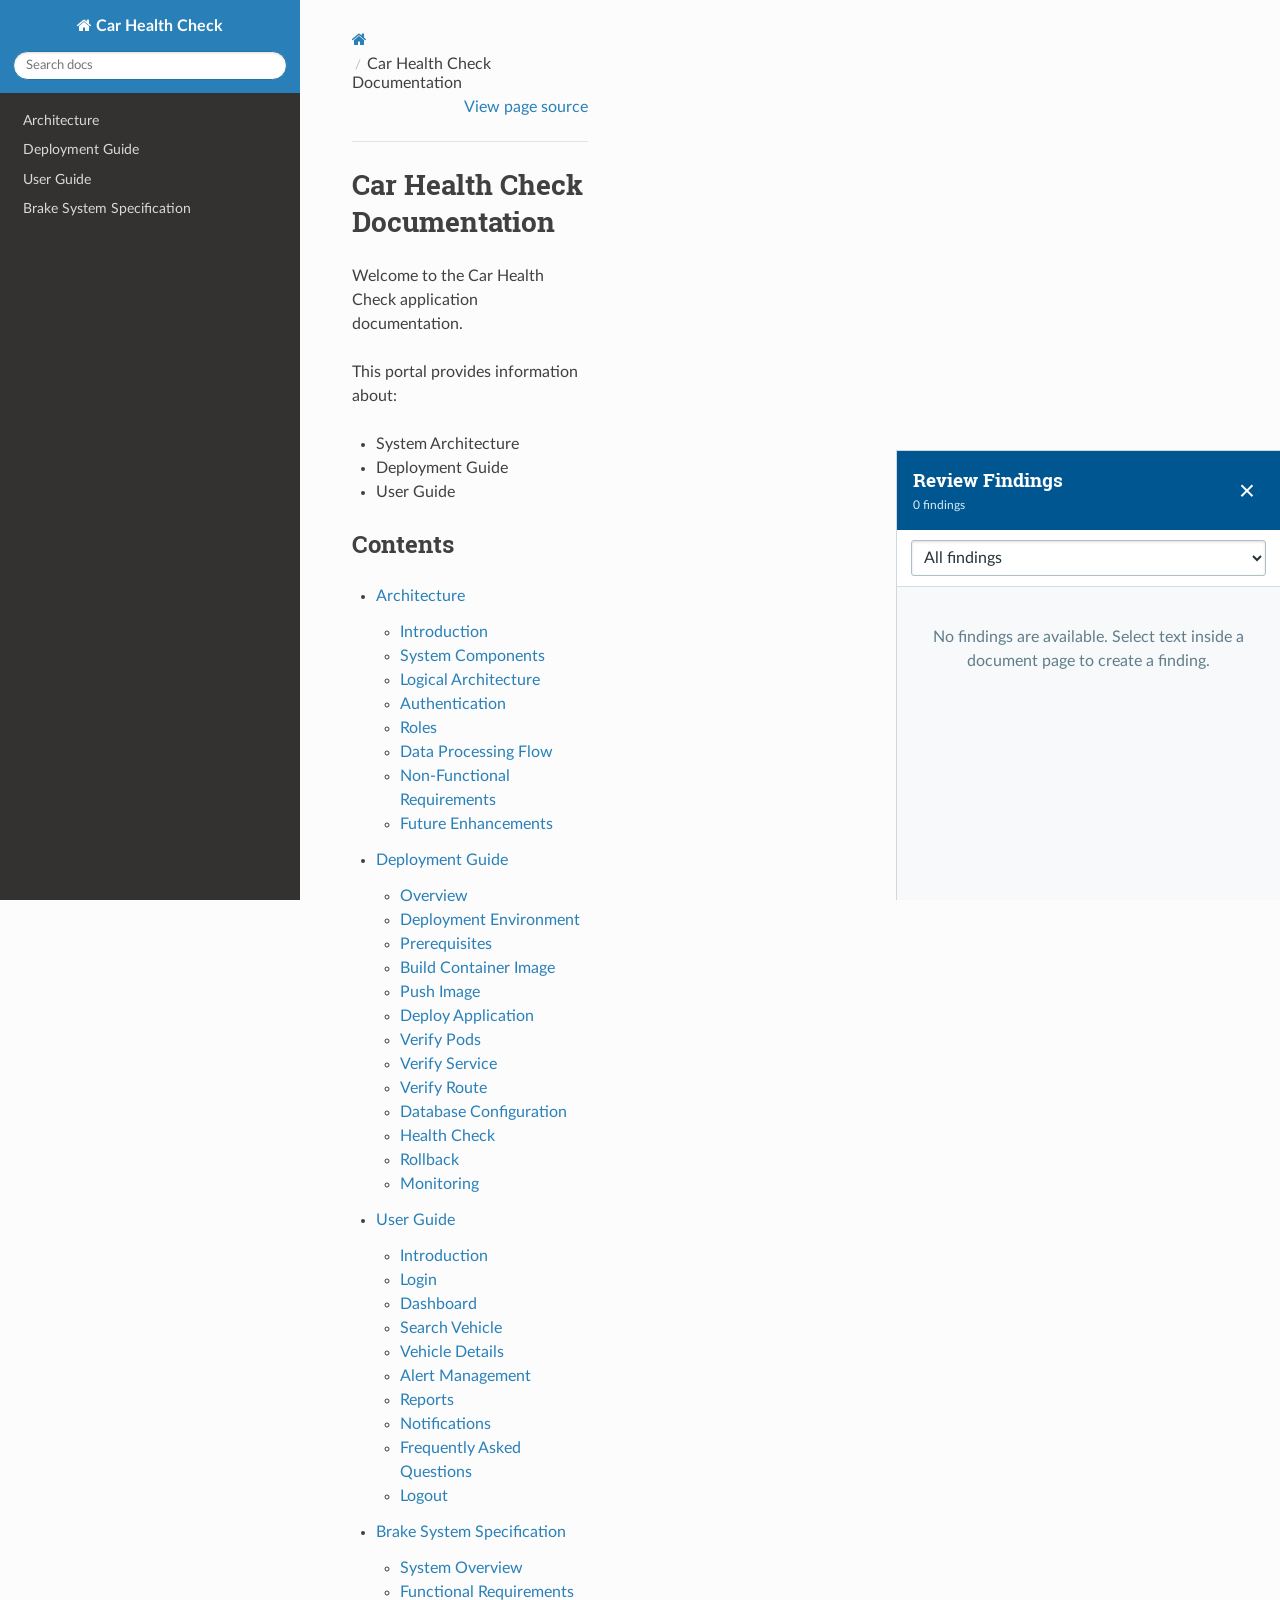
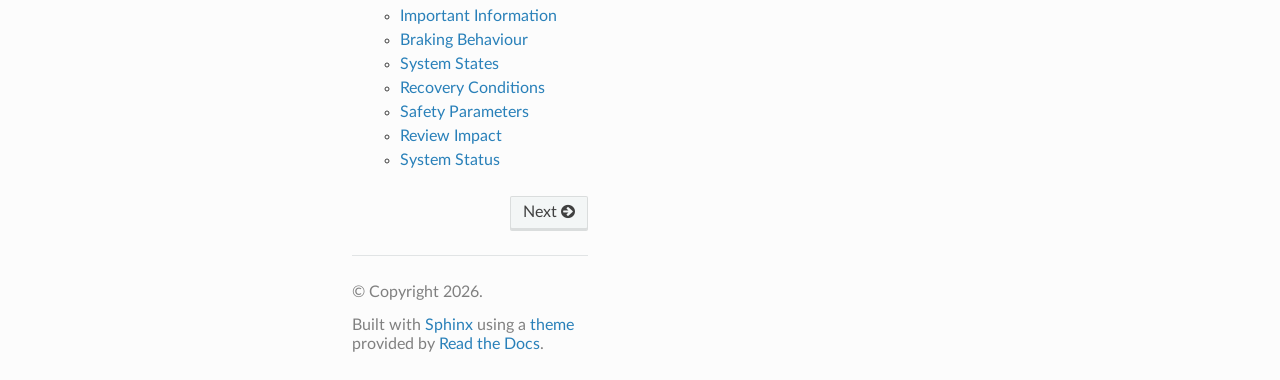
==== commit aed2c40d: "commit full diff" ====
--- a/docs/_build/index.html
+++ b/docs/_build/index.html
@@ -131,6 +131,11 @@
 <li class="toctree-l2"><a class="reference internal" href="brake-system.html#system-overview">System Overview</a></li>
 <li class="toctree-l2"><a class="reference internal" href="brake-system.html#functional-requirements">Functional Requirements</a></li>
 <li class="toctree-l2"><a class="reference internal" href="brake-system.html#important-information">Important Information</a></li>
+<li class="toctree-l2"><a class="reference internal" href="brake-system.html#braking-behaviour">Braking Behaviour</a></li>
+<li class="toctree-l2"><a class="reference internal" href="brake-system.html#system-states">System States</a></li>
+<li class="toctree-l2"><a class="reference internal" href="brake-system.html#recovery-conditions">Recovery Conditions</a></li>
+<li class="toctree-l2"><a class="reference internal" href="brake-system.html#safety-parameters">Safety Parameters</a></li>
+<li class="toctree-l2"><a class="reference internal" href="brake-system.html#review-impact">Review Impact</a></li>
 <li class="toctree-l2"><a class="reference internal" href="brake-system.html#system-status">System Status</a></li>
 </ul>
 </li>
